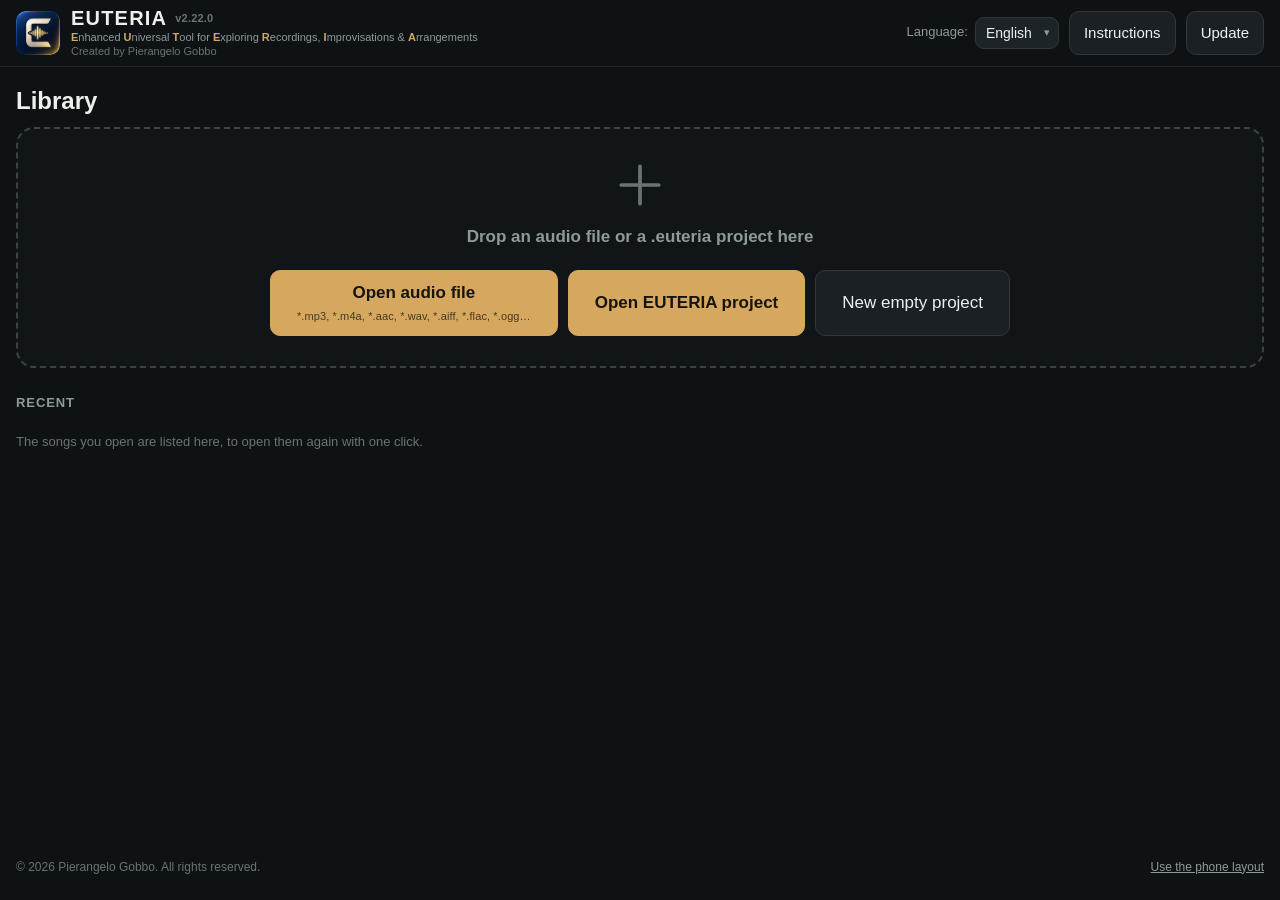
==== index.html @ aa100be9 "The lanes stay in view over the tracks; on the phone, one card, the time scale under the waveform (2" ====
<!doctype html>
<html lang="en">
<head>
<meta charset="utf-8">
<meta name="viewport" content="width=device-width, initial-scale=1, viewport-fit=cover">
<meta name="theme-color" content="#0e1214">
<meta name="description" content="EUTERIA, Enhanced Universal Tool for Exploring Recordings, Improvisations &amp; Arrangements: practise with the separated parts of a song, choose the instruments, change tempo and key, loop a passage, record yourself over it, export the parts you need as MP3.">
<meta name="author" content="Pierangelo Gobbo">
<meta name="apple-mobile-web-app-capable" content="yes">
<meta name="mobile-web-app-capable" content="yes">
<!-- No apple-mobile-web-app-status-bar-style "black-translucent": with it, iOS 26 draws a
     dark fade over the top of the Home Screen app (the page runs under the status bar);
     without it the status bar is opaque, coloured by theme-color, and the page starts below. -->
<meta name="apple-mobile-web-app-title" content="EUTERIA">
<title>EUTERIA</title>
<link rel="manifest" href="manifest.webmanifest">
<link rel="icon" type="image/png" sizes="32x32" href="app/icons/favicon-32.png">
<link rel="icon" type="image/png" sizes="192x192" href="app/icons/icon-192.png">
<link rel="apple-touch-icon" href="app/icons/apple-touch-icon.png">
<link rel="stylesheet" href="app/app.css">
<script src="version.js"></script>
<script>
  // The layout, chosen before the first paint: "phone" (library inside the
  // app, number fields) on phones and tablets, "computer" (open files from
  // any folder, sliders) elsewhere. ?layout= or the choice saved in the
  // footer overrides it.
  (function () {
    var choice = null;
    try {
      choice = new URLSearchParams(location.search).get("layout") || localStorage.getItem("euteria.layout");
    } catch (e) {}
    var ua = navigator.userAgent;
    var handheld = (navigator.userAgentData && navigator.userAgentData.mobile) || /iPhone|iPad|iPod|Android|Mobile/.test(ua) ||
      (/Macintosh/.test(ua) && navigator.maxTouchPoints > 1);
    document.documentElement.dataset.layout = choice === "phone" || choice === "computer" ? choice : handheld ? "phone" : "computer";
  })();
</script>
<script type="module" src="app/app.js"></script>
<!-- Visit counter (GoatCounter): page loads only, no cookies, no personal data. -->
<script data-goatcounter="https://euteria.goatcounter.com/count" async src="https://gc.zgo.at/count.js"></script>
</head>
<body data-view="start">
<header class="appbar">
  <div class="appbar-inner">
    <div class="brand">
      <img class="logo" src="app/icons/logo-96.png" alt="" width="44" height="44">
      <div class="brand-text">
        <div class="name" translate="no">EUTERIA <span id="app-version" class="version"></span></div>
        <p class="acronym" title="EUTERIA" translate="no"><span><b>E</b>nhanced <b>U</b>niversal <b>T</b>ool for <b>E</b>xploring</span> <span><b>R</b>ecordings, <b>I</b>mprovisations &amp; <b>A</b>rrangements</span></p>
        <p class="author">Created by Pierangelo Gobbo</p>
      </div>
    </div>
    <!-- The language, at the left of Update (the library) or of Library (a song, Save under it).
         On the phone a small "EN ▾": the menu itself, invisible, lies over it.
         Instructions: between the language and Update (the library), under the language (a
         song); on the phone a small "?" under the language, on both screens. -->
    <div class="appbar-actions">
      <label class="lang">
        <span class="lang-label computer-only">Language:</span>
        <span class="lang-pick">
          <select id="lang-select" aria-label="Language"></select>
          <span id="lang-short" class="lang-short phone-only" aria-hidden="true" translate="no"></span>
        </span>
      </label>
      <button id="help" class="help-btn" type="button" aria-label="Instructions" aria-haspopup="dialog"><span class="computer-only">Instructions</span><span class="phone-only" aria-hidden="true" translate="no">?</span></button>
      <div id="song-nav" class="song-nav" hidden>
        <button id="back" class="library-btn" type="button">Library</button>
        <button id="save-top" class="primary save-top" type="button">Save</button>
      </div>
      <button id="update" class="update-btn" type="button">Update</button>
    </div>
  </div>
  <!-- The messages: a band that opens under this bar (on a computer with a song open, under the
       transport; app.js moves it there) over the page, while there is something to say. -->
  <div id="notice-band" class="notice-band">
    <div class="notice-inner">
      <div class="notice-body">
        <div class="notice-row">
          <p id="notice" class="notice" role="status" aria-live="polite" hidden></p>
          <button id="notice-action" type="button" class="small notice-action" hidden></button>
          <button id="notice-close" type="button" class="small ghost notice-close" aria-label="Close this message" hidden>✕</button>
        </div>
        <div id="notice-bar" class="notice-bar" hidden><span id="notice-fill" class="notice-fill"></span></div>
      </div>
    </div>
  </div>
</header>

<main>
  <p id="unsupported" class="notice error" hidden>This browser cannot run EUTERIA: it needs a recent version of Safari, Chrome, Edge or Firefox.</p>

  <!-- The song open, from the library -->
  <div id="now" class="now" hidden>
    <button id="now-play" class="now-play" type="button" aria-label="Play">▶</button>
    <button id="now-open" class="now-open" type="button">
      <span id="now-title" class="title"></span>
      <span id="now-time" class="meta"></span>
    </button>
    <span class="chev" aria-hidden="true">›</span>
  </div>

  <!-- Phone layout: the library -->
  <section id="library-view" class="view" hidden>
    <h1 class="home-title">Library</h1>
    <div class="open-buttons">
      <label id="add-label" class="button primary" for="add-input">Open audio file</label>
      <label id="add-project-label" class="button primary" for="add-project-input">Open EUTERIA project</label>
      <button id="new-project-phone" class="new-project" type="button">New empty project</button>
      <input id="add-input" type="file" hidden accept="audio/*,.mp3,.m4a,.aac,.wav,.aif,.aiff,.flac,.caf">
      <input id="add-project-input" type="file" hidden>
    </div>
    <ul id="lib-list" class="lib-list"></ul>
    <div id="lib-empty" class="empty" hidden>
      <p>No songs yet.</p>
      <p data-i18n-html><b>Open EUTERIA project</b> adds a <b>.euteria</b> project, from the Files app, a download or a chat. <b>Open audio file</b> adds an audio file (MP3, M4A, WAV…), for tempo, key, loop, bars and chords. <b>New empty project</b> makes a project with no audio, to record into.</p>
    </div>
    <div id="lib-foot" class="lib-foot" hidden>
      <span id="lib-usage"></span>
      <button id="lib-clear" class="ghost danger" type="button">Delete all</button>
    </div>
    <p id="lib-hint" class="hint" hidden></p>
    <p id="lib-unsupported" class="hint" hidden>This browser cannot keep songs inside the app: each song is opened from its file and stays open until the next one.</p>
  </section>

  <!-- Computer layout: the library, the songs opened before. A file dropped anywhere on the
       window opens; the box says so (2.14), with the three ways to open one in it. -->
  <section id="welcome-view" class="view" hidden>
    <h1 class="home-title">Library</h1>
    <div id="drop-zone" class="drop-zone">
      <span class="drop-plus" aria-hidden="true"></span>
      <p class="drop-text">Drop an audio file or a .euteria project here</p>
      <div class="open-buttons">
        <button id="open-audio" class="primary big" type="button"><span>Open audio file</span><span class="btn-sub" translate="no">*.mp3, *.m4a, *.aac, *.wav, *.aiff, *.flac, *.ogg…</span></button>
        <button id="open-project" class="primary big" type="button">Open EUTERIA project</button>
        <button id="new-project" class="big new-project" type="button">New empty project</button>
      </div>
    </div>
    <h2 class="recent-title">Recent</h2>
    <ul id="recent-list" class="recent-list"></ul>
    <p id="recent-empty" class="hint" hidden>The songs you open are listed here, to open them again with one click.</p>
  </section>
  <input id="open-input" type="file" hidden>

  <!-- The player -->
  <section id="player-view" class="view" hidden>
    <!-- The transport stays in view. At its top (2.12) the tabs of the song's tools, as the
         ribbon of a word processor: a click opens the panel of a tab under the transport, a click
         again closes it, one at a time (on the phone, icons under the transport, the panel coming
         up from the bottom); at the right, Keys (a computer). Then the song's name (a click turns
         it into a field to rename the project), its tracks and length, and at the right Undo and
         Redo (app/history.js). -->
    <div id="transport" class="transport">
      <nav id="ribbon-tabs" class="ribbon-tabs" aria-label="Song tools">
        <button id="tab-analysis" type="button" class="rtab" data-tab="analysis" aria-controls="analysis-card" aria-expanded="false"><span class="rtab-name">Song analysis</span><span class="rtab-short" aria-hidden="true">Analysis</span><span class="rtab-badge" aria-hidden="true" hidden></span></button>
        <button id="tab-tempo" type="button" class="rtab" data-tab="tempo" aria-controls="tempo-card" aria-expanded="false"><span class="rtab-name">Tempo and key</span><span class="rtab-short" aria-hidden="true">Tempo</span><span class="rtab-badge" aria-hidden="true" hidden></span></button>
        <button id="tab-metro" type="button" class="rtab" data-tab="metro" aria-controls="metro-card" aria-expanded="false"><span class="rtab-name">Metronome</span><span class="rtab-short" aria-hidden="true">Metronome</span><span class="rtab-badge" aria-hidden="true" hidden></span></button>
        <button id="tab-bars" type="button" class="rtab computer-only" data-tab="bars" aria-controls="bars-card" aria-expanded="false"><span class="rtab-name">Bars and chords</span><span class="rtab-short" aria-hidden="true">Bars</span><span class="rtab-badge" aria-hidden="true" hidden></span></button>
        <button id="tab-tracks" type="button" class="rtab computer-only" data-tab="tracks" aria-controls="clips-card" aria-expanded="false"><span class="rtab-name">Tracks</span><span class="rtab-short" aria-hidden="true">Tracks</span><span class="rtab-badge" aria-hidden="true" hidden></span></button>
        <button id="tab-record" type="button" class="rtab" data-tab="record" aria-controls="input-card" aria-expanded="false"><span class="rtab-name">Recording</span><span class="rtab-short" aria-hidden="true">Record</span><span class="rtab-badge" aria-hidden="true" hidden></span></button>
        <button id="tab-export" type="button" class="rtab" data-tab="export" aria-controls="project-card" aria-expanded="false"><span class="rtab-name">File export and sharing</span><span class="rtab-short" aria-hidden="true">Export</span><span class="rtab-badge" aria-hidden="true" hidden></span></button>
        <button id="tab-help" type="button" class="rtab computer-only" data-tab="help" aria-controls="guide-card" aria-expanded="false"><span class="rtab-name">Help</span><span class="rtab-short" aria-hidden="true">Help</span><span class="rtab-badge" aria-hidden="true" hidden></span></button>
        <button id="keys-btn" type="button" class="keys-btn computer-only" aria-expanded="false" aria-controls="keys-pop">Shortcuts</button>
      </nav>
      <div class="song-head">
        <h1 id="song-title-h"><button id="song-title" type="button" class="title-btn" title="Click to rename the project" disabled></button></h1>
        <input id="song-title-input" class="title-input" type="text" maxlength="120" aria-label="Name of the project" autocomplete="off" autocorrect="off" spellcheck="false" enterkeyhint="done" hidden>
        <p id="song-meta" class="meta"></p>
        <div class="steps" role="group" aria-label="Undo and redo">
          <button id="undo" type="button" class="small step-btn" disabled></button>
          <button id="redo" type="button" class="small step-btn" disabled></button>
        </div>
      </div>
      <div class="transport-inner">
        <span id="time-now" class="times-now">0:00.0</span>
        <input id="seek" type="range" min="0" max="1000" value="0" aria-label="Position">
        <span id="time-total" class="times-total">0:00</span>
        <div class="transport-row">
          <button id="play" type="button" class="round play" aria-label="Play">▶</button>
          <button id="stop" type="button" class="round" aria-label="Stop: back to the start">■</button>
          <button id="back5" type="button" class="round" aria-label="Back 5 seconds">−5s</button>
          <button id="fwd5" type="button" class="round" aria-label="Forward 5 seconds">+5s</button>
          <button id="loop-quick" type="button" class="round loop-quick" aria-pressed="false" aria-label="Loop on or off">Loop</button>
          <button id="metro-quick" type="button" class="round metro-quick" aria-pressed="false" aria-label="Metronome on or off" title="Metronome on or off (M)"><svg class="metro-icon" viewBox="0 0 24 24" aria-hidden="true" fill="none" stroke="currentColor" stroke-width="1.8" stroke-linecap="round" stroke-linejoin="round"><path d="M9.6 3h4.8l3.4 18H6.2z"/><path d="M7.4 15.2h9.2"/><path d="M12 15.2l4.6-8.6"/><circle cx="15.1" cy="9.4" r="1.3" fill="currentColor"/></svg></button>
          <button id="record" type="button" class="round rec" aria-pressed="false" aria-label="Record a take" title="Record a take over the song (R)" hidden><span class="rec-dot" aria-hidden="true"></span></button>
        </div>
      </div>
      <!-- Shortcuts (a computer): the keys and what the mouse does in the timeline, in a small
           window under the button (app.js writes the lists). How to edit the chords and the clips
           is in their tabs. -->
      <div id="keys-pop" class="keys-pop computer-only" role="dialog" aria-label="Shortcuts" hidden>
        <div class="keys-cols">
          <section><h3 class="keys-head">Keyboard</h3><dl id="keys-keyboard" class="keys-list"></dl></section>
          <section><h3 class="keys-head">Mouse</h3><dl id="keys-mouse" class="keys-list"></dl></section>
        </div>
      </div>
      <!-- The panels of the tabs, each in groups with their name over them (the ribbon). On the
           phone app.js moves them into the player, where the one open comes up from the bottom.
           A help text (.rtip) is the tooltip of its group on a computer. -->
      <div id="ribbon" class="ribbon">
        <!-- Song analysis (2.14: three parts): the instruments separated (a computer); the tempo
             found and the grid of the bars it makes (its tempo, meter and first beat); the chords
             found. A part with nothing to show (a phone, a song being separated) is hidden. -->
        <section id="analysis-card" class="rpanel analysis-card" data-tab="analysis" aria-labelledby="tab-analysis">
          <div class="rpanel-head"><h2>Song analysis</h2><button type="button" class="ghost rpanel-close" aria-label="Close">✕</button></div>
          <div class="rgroups">
            <div class="rgroup find-group sep-group">
              <h3 class="rgroup-title">Stem separation</h3>
              <div class="analysis-find">
                <button id="separate" type="button" class="small find-btn rbig" hidden>Separate instruments</button>
              </div>
            </div>
            <!-- The tempo found, and the grid: tempo, meter and first beat -->
            <div class="rgroup grid-group">
              <h3 class="rgroup-title">Tempo and grid</h3>
              <div class="tempo-grid">
              <button id="find-bpm" type="button" class="small find-btn rbig" title="Find the tempo of the song and make the grid of its bars" hidden>Detect tempo</button>
              <div id="grid-edit" class="edit-panel grid-edit" hidden>
                <div class="edit-row grid-row">
                  <div class="edit-item bpm-item">
                    <div id="bpm-box"></div>
                    <div class="bpm-scale" role="group" aria-label="Double or halve the tempo of the grid">
                      <button id="bpm-double" type="button" class="small" title="Double the tempo of the grid: bars half as long"><span translate="no">×2</span></button>
                      <button id="bpm-half" type="button" class="small" title="Halve the tempo of the grid: bars twice as long"><span translate="no">÷2</span></button>
                    </div>
                  </div>
                  <div id="meter-box" class="edit-item"></div>
                </div>
                <div class="edit-row grid-row">
                  <div class="edit-item anchor-item">
                    <button id="set-anchor" type="button" class="small" title="A bar starts at the playhead: the first beat of the grid">Set first beat</button>
                    <div id="anchor-box"></div>
                  </div>
                  <p id="tempo-bpm" class="tempo-bpm" hidden></p>
                </div>
              </div>
              </div>
            </div>
            <div class="rgroup find-group chords-find-group">
              <h3 class="rgroup-title">Chords</h3>
              <div class="analysis-find">
                <button id="find-chords" type="button" class="small find-btn rbig" title="Find the chords of the song and write them in the bars" hidden>Detect chords</button>
              </div>
            </div>
          </div>
          <div class="rpanel-foot">
            <!-- Separating the instruments (computer) -->
            <div id="sep-panel" class="sep-panel computer-only" hidden>
              <div id="sep-bar" class="sep-bar"><div id="sep-fill" class="sep-fill"></div></div>
              <p id="sep-text" class="sep-text" role="status" aria-live="polite"></p>
              <button id="sep-stop" type="button" class="small ghost danger">Stop</button>
              <button id="sep-close" type="button" class="small ghost" aria-label="Close this message" hidden>✕</button>
            </div>
            <p id="edit-status" class="edit-status" role="status" aria-live="polite"></p>
          </div>
        </section>

        <!-- Bars and chords (2.14, a computer): the bars and chords shown or hidden, the chords of
             the bars selected beat by beat, the bar, copy and paste, Clear chords (app.js moves them
             here from over the timeline, where the phone keeps them), and how to edit them. -->
        <section id="bars-card" class="rpanel bars-card" data-tab="bars" aria-labelledby="tab-bars">
          <div class="rpanel-head"><h2>Bars and chords</h2><button type="button" class="ghost rpanel-close" aria-label="Close">✕</button></div>
          <div class="rgroups">
            <div id="bars-view-group" class="rgroup">
              <h3 class="rgroup-title">View</h3>
              <button id="bars-eye" type="button" class="rbig" aria-pressed="true">Show</button>
            </div>
            <div class="rgroup bars-chords-group">
              <h3 class="rgroup-title">Chords of the bar</h3>
              <div id="bars-chords-slot" class="rgroup-row"></div>
              <p class="hint rtip">The boxes are the beats of the bar. Chords typed one after the other in a box spread over the rest of the bar: two in the first box go on beats 1 and 3. An empty box removes its chord.</p>
            </div>
            <div class="rgroup">
              <h3 class="rgroup-title">Bar</h3>
              <div id="bars-bar-slot" class="rgroup-row"></div>
              <p class="hint rtip">The bar selected: ‹ › go to the bar before or after. A number typed here renumbers the bars from the one selected.</p>
            </div>
            <div class="rgroup">
              <h3 class="rgroup-title">Edit</h3>
              <div class="rgroup-row">
                <div id="bars-copy-slot" class="bars-copy"></div>
                <div id="bars-clear-slot"></div>
              </div>
            </div>
            <!-- The note of the bars selected (2.21), where How to was (its lines are in Shortcuts). -->
            <div class="rgroup note-group">
              <h3 class="rgroup-title">Note</h3>
              <div id="bars-note-slot" class="rgroup-row"></div>
              <p class="hint rtip">The note of the bars selected in the Notes lane, the top one: click a bar or a note there, or drag along bars, and write. After a section is selected, a click on its bars there writes the note of the section, a click again the note of one bar. Return keeps it, an empty note is taken away. The mouse resting on the notes, the chords or the sections shows them whole.</p>
            </div>
          </div>
        </section>

        <!-- Tracks (2.14, a computer): the clips of the tracks, cut at the playhead, copied, pasted
             and deleted, with their keys, and how to select, move, shorten and fade them. -->
        <section id="clips-card" class="rpanel clips-card" data-tab="tracks" aria-labelledby="tab-tracks">
          <div class="rpanel-head"><h2>Tracks</h2><button type="button" class="ghost rpanel-close" aria-label="Close">✕</button></div>
          <div class="rgroups">
            <div class="rgroup">
              <h3 class="rgroup-title">Clips</h3>
              <div id="clip-tools" class="clip-tools" role="group" aria-label="Clips">
                <button id="clip-cut" type="button" class="rbig" title="Cut the clips selected at the playhead (C)" disabled><span>Cut</span><span class="rkey" translate="no">C</span></button>
                <button id="clip-copy" type="button" class="rbig" disabled><span>Copy</span><span id="clip-copy-key" class="rkey" translate="no">Ctrl+C</span></button>
                <button id="clip-paste" type="button" class="rbig" disabled><span>Paste</span><span id="clip-paste-key" class="rkey" translate="no">Ctrl+V</span></button>
                <button id="clip-delete" type="button" class="rbig" title="Delete the clips selected (X)" disabled><span>Delete</span><span class="rkey" translate="no">X</span></button>
              </div>
            </div>
            <div class="rgroup howto-group">
              <h3 class="rgroup-title">How to</h3>
              <ul class="howto howto-wide">
                <li data-i18n-html><b>Select</b>: click the strip at the top of a track (Esc: none).</li>
                <li data-i18n-html><b>Move</b>: drag a clip, by the eighth note (Alt: freely).</li>
                <li data-i18n-html><b>More clips</b>: shift-click (Ctrl+A, ⌘A: all); every change acts on all of them.</li>
                <li data-i18n-html><b>Edges and fades</b>: drag its edges, or the knobs at its corners.</li>
                <li data-i18n-html><b>Over another</b>: both play; a click again takes the one under.</li>
                <li data-i18n-html><b>Paste</b>: at the playhead, as takes, in this song or another.</li>
              </ul>
            </div>
          </div>
        </section>

        <!-- Help (2.14, a computer): the instructions. -->
        <section id="guide-card" class="rpanel guide-card" data-tab="help" aria-labelledby="tab-help">
          <div class="rpanel-head"><h2>Help</h2><button type="button" class="ghost rpanel-close" aria-label="Close">✕</button></div>
          <div class="rgroups">
            <div class="rgroup">
              <h3 class="rgroup-title">Guide</h3>
              <button id="guide-open" type="button" class="rbig" aria-haspopup="dialog">Instructions</button>
            </div>
          </div>
        </section>

        <section id="tempo-card" class="rpanel tempo-card" data-tab="tempo" aria-labelledby="tab-tempo">
          <div class="rpanel-head"><h2>Tempo and key</h2><button type="button" class="ghost rpanel-close" aria-label="Close">✕</button></div>
          <div class="rgroups">
            <div class="rgroup tempo-group">
              <h3 class="rgroup-title">Tempo</h3>
              <div id="tempo-box" class="control-box"></div>
            </div>
            <div class="rgroup key-group">
              <h3 class="rgroup-title">Key</h3>
              <div class="rgroup-row">
                <div id="key-box" class="control-box"></div>
                <p id="key-hint" class="hint rnote">The key moves every instrument except the drums.</p>
              </div>
            </div>
            <!-- The fine tuning (2.18): the song's own tuning measured against A at 440 Hz and
                 shown as a tuner shows it (its needle where the song sounds now), moved a cent at a
                 time either way (app/controls.js tunerField()); Tune puts the needle in the middle,
                 0 leaves the song as it was recorded. -->
            <div class="rgroup tuning-group">
              <h3 class="rgroup-title">Tuning</h3>
              <div id="tuning-box" class="control-box"></div>
              <div class="tuning-row">
                <button id="tune-song" type="button" class="small" title="Move the song to A at 440 Hz: the needle goes to the middle">Tune</button>
                <button id="tune-zero" type="button" class="small" title="No correction: the song as it was recorded"><span translate="no">0</span></button>
                <p id="tuning-reading" class="rnote tuning-reading" aria-live="polite"></p>
              </div>
              <p class="hint rtip">A song may have been recorded a little above or below A at 440 Hz. EUTERIA measures how far, and the needle shows how the song sounds now against 440 Hz: ◀ and ▶ move it a cent at a time (held, faster), Tune puts it in the middle, 0 takes the correction away. The correction moves every instrument except the drums, as the key does, and goes into the MP3 exported.</p>
            </div>
          </div>
        </section>

        <!-- The metronome, on the beats of the grid or at a tempo of its own (src/metronome.js): on
             and off, its tempo, its volume, each beat of the bar a beat, an accent or silent; the bars
             of count-in before playback; bars with the clicks, then silent bars (the metronome, the
             tracks or both), or silent bars at random; the speed training. -->
        <section id="metro-card" class="rpanel metro-card" data-tab="metro" aria-labelledby="tab-metro">
          <div class="rpanel-head"><h2>Metronome</h2><button type="button" class="ghost rpanel-close" aria-label="Close">✕</button></div>
          <div id="metro" class="metro rgroups">
            <div class="rgroup click-group">
              <h3 class="rgroup-title">Click</h3>
              <div class="metro-row">
                <button id="metro-on" type="button" class="metro-on" aria-pressed="false" aria-label="Metronome" title="Turns the metronome on or off"><span class="dot" aria-hidden="true"></span><span id="metro-state">Off</span></button>
                <div class="metro-item">
                  <div id="metro-bpm-box" class="metro-bpm-box"></div>
                  <button id="metro-follow" type="button" class="small ghost metro-follow" hidden>Follow the song</button>
                </div>
              </div>
              <div class="metro-row">
                <div class="metro-item">
                  <span class="mini-label phone-only">Beats</span>
                  <div id="metro-beats" class="metro-beats" role="group" aria-label="The beats of the bar: a click goes from beat to accent to silent"></div>
                </div>
                <div class="metro-item metro-volume" title="Volume">
                  <span class="mini-label phone-only">Volume</span>
                  <div id="metro-volume-box" class="metro-volume-box"></div>
                </div>
              </div>
            </div>
            <div class="rgroup count-group">
              <h3 class="rgroup-title">Count-in</h3>
              <div class="metro-row">
                <div class="num metro-count"><div class="value"><select id="metro-count" aria-label="Count-in"></select></div></div>
              </div>
              <div class="metro-row">
                <label class="mini-label" for="metro-mode">Plays</label>
                <div class="num metro-mode"><div class="value"><select id="metro-mode"></select></div></div>
              </div>
            </div>
            <!-- Silent bars, a mode of the metronome as Speed training is: off with every song; on,
                 the bars with the clicks and the silent ones alternate as set here (or come at
                 random), silencing the metronome, the tracks or both. -->
            <div class="rgroup metro-mute-sub">
              <h3 class="rgroup-title">Silent bars</h3>
              <div class="metro-row metro-cycle">
                <button id="metro-mute-on" type="button" class="metro-on" aria-pressed="false" aria-label="Silent bars on or off" title="Silent bars: the metronome clicks for some bars, then is silent for some, to check that you keep the time"><span class="dot" aria-hidden="true"></span><span id="metro-mute-state">Off</span></button>
                <button id="metro-random" type="button" class="small toggle-pill" aria-pressed="false" title="Muted bars at random, as many on the whole">Random 💀</button>
                <div class="num metro-silence" title="What to mute"><div class="value"><select id="metro-silence" aria-label="What to mute"></select></div></div>
              </div>
              <div class="metro-row metro-cycle">
                <span class="metro-group"><span class="mini-label"><span class="phone-only">Clicks for</span><span class="computer-only">Clicks</span></span><span class="metro-pair"><span id="metro-play-box"></span><span id="metro-play-unit" class="mini-label phone-only">bars,</span></span></span>
                <span class="metro-group"><span class="mini-label"><span class="phone-only">then mute for</span><span class="computer-only">then mute</span></span><span class="metro-pair"><span id="metro-mute-box"></span><span id="metro-mute-unit" class="mini-label">bars</span></span></span>
              </div>
            </div>
            <!-- Speed training: with the loop on, the speed goes up by a step every few passes of
                 the loop, up to a target. -->
            <div class="rgroup trainer-group">
              <h3 class="rgroup-title">Speed training</h3>
              <div id="trainer" class="trainer">
                <div class="metro-row">
                  <button id="trainer-on" type="button" class="metro-on" aria-pressed="false" aria-label="Speed training" title="Turns the speed training on or off"><span class="dot" aria-hidden="true"></span><span id="trainer-state">Off</span></button>
                  <span class="trainer-item"><span class="mini-label two-lines">Passes per step</span><span id="trainer-every-box"></span></span>
                </div>
                <div class="metro-row">
                  <span class="trainer-item"><span class="mini-label">From</span><span id="trainer-from-box"></span></span>
                  <span class="trainer-item"><span class="mini-label">Up to</span><span id="trainer-target-box"></span></span>
                  <span class="trainer-item"><span class="mini-label">Step</span><span id="trainer-step-box"></span></span>
                </div>
              </div>
              <p class="hint rtip">Switching it on sets the speed to the one it starts from (for example 70%). With the loop on, the speed then goes up by the step at every pass of the loop, or every few passes, up to the speed to reach.</p>
            </div>
          </div>
          <div class="rpanel-foot">
            <p id="metro-mode-hint" class="hint" hidden></p>
            <p id="metro-hint" class="hint" hidden></p>
            <p id="metro-random-hint" class="hint" hidden></p>
            <p id="trainer-hint" class="hint warn" hidden></p>
          </div>
        </section>

        <!-- What Record records from: ↻, the menu of the inputs, the level. -->
        <section id="input-card" class="rpanel input-card" data-tab="record" aria-labelledby="tab-record" hidden>
          <div class="rpanel-head"><h2 id="input-label">Recording input</h2><button type="button" class="ghost rpanel-close" aria-label="Close">✕</button></div>
          <div class="rgroups">
            <div class="rgroup input-group">
              <h3 class="rgroup-title">Input</h3>
              <div class="input-row">
                <button id="input-refresh" type="button" class="small input-refresh" aria-label="Look for the inputs again">↻</button>
                <span class="select-wrap"><select id="input-select" aria-labelledby="input-label"></select></span>
              </div>
            </div>
            <div class="rgroup level-group">
              <h3 class="rgroup-title">Level of the input (dB)</h3>
              <span id="input-meter" class="input-meter" aria-hidden="true"
                title="Level of the input, in dB (0 dB: the loudest a take can be). Green, then yellow; red is too loud, the take may distort. It lights up for a few seconds after an input is chosen, and while recording.">
                <span class="meter-bar"><span id="input-unlit" class="meter-unlit"></span><span id="input-peak" class="meter-peak"></span></span>
                <span id="input-scale" class="meter-scale"></span><span class="meter-unit">dB</span>
              </span>
            </div>
          </div>
        </section>

        <section id="project-card" class="rpanel project-card" data-tab="export" aria-labelledby="tab-export">
          <div class="rpanel-head"><h2>File export and sharing</h2><button type="button" class="ghost rpanel-close" aria-label="Close">✕</button></div>
          <div class="rgroups">
            <div class="rgroup project-group">
              <h3 class="rgroup-title">Project</h3>
              <div class="row">
                <button id="share-song" type="button" class="primary rbig">Share project…</button>
                <button id="save-as" type="button" class="rbig">Save as new project…</button>
              </div>
              <p id="project-hint" class="hint rtip">Saves the song and sends its file (.euteria), with its bars, chords and practice settings, by email, WhatsApp and so on.</p>
              <p id="project-status" class="status" role="status" aria-live="polite"></p>
            </div>
            <!-- The bars and chords as a chord chart for MuseScore (MusicXML, src/musicxml.js). -->
            <div class="rgroup chart-group">
              <h3 class="rgroup-title">Chord chart</h3>
              <p class="hint top rtip">The bars and chords as a chord chart (MusicXML) to open, edit and print in MuseScore: a slash for each beat, each chord on its beat, the sections, a new line after the bars per line set here and at each section, in the key the song is in now; at the top, the title and the other details typed here, saved with the song.</p>
              <div class="row chart-row">
                <button id="export-chart" type="button" class="rbig">Export for MuseScore</button>
                <span class="chart-lines"><span class="mini-label">Bars per line</span><span id="chart-lines-box"></span></span>
                <!-- The details of the chart (2.16): the left column as the left of a score's first
                     page (title, subtitle, lyricist), the right one as its right (composer,
                     arranger), and the copyright at its foot. -->
                <div id="chart-credits" class="chart-credits">
                  <label class="credit"><span class="mini-label">Title</span><input id="credit-title" type="text" maxlength="120" autocomplete="off" spellcheck="false" enterkeyhint="done" title="The title of the chart: the song's name until another is typed"></label>
                  <label class="credit"><span class="mini-label">Subtitle</span><input id="credit-subtitle" type="text" maxlength="120" autocomplete="off" spellcheck="false" enterkeyhint="done"></label>
                  <label class="credit"><span class="mini-label">Lyricist</span><input id="credit-lyricist" type="text" maxlength="120" autocomplete="off" spellcheck="false" enterkeyhint="done"></label>
                  <label class="credit"><span class="mini-label">Composer</span><input id="credit-composer" type="text" maxlength="120" autocomplete="off" spellcheck="false" enterkeyhint="done"></label>
                  <label class="credit"><span class="mini-label">Arranger</span><input id="credit-arranger" type="text" maxlength="120" autocomplete="off" spellcheck="false" enterkeyhint="done"></label>
                  <label class="credit"><span class="mini-label">Copyright</span><input id="credit-copyright" type="text" maxlength="120" autocomplete="off" spellcheck="false" enterkeyhint="done"></label>
                </div>
              </div>
              <p id="chart-status" class="status rtip" role="status" aria-live="polite"></p>
            </div>
            <div class="rgroup mp3-group">
              <h3 class="rgroup-title">Export MP3</h3>
              <p id="export-hint" class="hint top rtip">The stems and the takes that are on, as they sound now (volumes, tempo, key); with no stem on, the Original Track. The MP3 files of this song stay here until EUTERIA closes: they are not saved in the project.</p>
              <div class="row mp3-row">
                <button id="export" type="button" class="rbig">Export MP3</button>
                <!-- The MP3 files exported: listed here (phone), or in a small window under their
                     button (a computer). -->
                <div class="exports-wrap">
                  <button id="exports-toggle" type="button" class="exports-toggle computer-only" aria-expanded="false" aria-controls="exports-pop" hidden></button>
                  <div id="exports-pop" class="exports-pop">
                    <div id="exports-head" class="exports-head" hidden>
                      <span id="exports-count"></span>
                      <button id="exports-clear" type="button" class="ghost danger small">Delete all</button>
                    </div>
                    <div id="exports" class="exports"></div>
                    <div id="export-actions" class="row" hidden>
                      <button id="download" type="button" class="primary">Download</button>
                      <button id="share" type="button" class="primary" hidden>Share…</button>
                    </div>
                  </div>
                </div>
              </div>
            </div>
          </div>
          <div class="rpanel-foot">
            <p id="export-status" class="status"></p>
          </div>
        </section>
      </div>
    </div>

    <section class="card timeline-card">
      <!-- Over the tracks, in one row (more on the phone): the bars and chords shown or hidden
           (the eye beside Bars and chords), the chords of the bars selected in the chord lane, beat by
           beat, the bar (‹ ›, its number), copy and paste, Clear chords; then the zoom. -->
      <div class="tl-toolbar">
        <div id="chord-edit" class="chord-edit" hidden>
          <div id="grid-view" class="grid-view" hidden>
            <span class="grid-view-label">Bars and chords</span>
            <button id="grid-eye" type="button" class="small eye" aria-pressed="true" aria-label="Show the grid"></button>
          </div>
          <button id="chord-notation-phone" type="button" class="small notation-btn phone-only" title="Chords in the Italian names or in letters"></button>
          <!-- The chords of the bars selected, beat by beat: a field for each beat a chord may start on
               (four in 4/4, three in 3/4, two in 6/8); app/editor.js names them and hides those the meter has not. -->
          <div id="chord-slots" class="chord-slots off" role="group" aria-label="Chords of the selected bars, beat by beat">
            <input id="chord-slot-0" class="chord-slot" type="text" maxlength="40" autocomplete="off" autocorrect="off" autocapitalize="words" spellcheck="false" enterkeyhint="next" disabled>
            <input id="chord-slot-1" class="chord-slot" type="text" maxlength="40" autocomplete="off" autocorrect="off" autocapitalize="words" spellcheck="false" enterkeyhint="next" disabled>
            <input id="chord-slot-2" class="chord-slot" type="text" maxlength="40" autocomplete="off" autocorrect="off" autocapitalize="words" spellcheck="false" enterkeyhint="next" disabled>
            <input id="chord-slot-3" class="chord-slot" type="text" maxlength="40" autocomplete="off" autocorrect="off" autocapitalize="words" spellcheck="false" enterkeyhint="next" disabled>
          </div>
          <!-- The note of the bars selected (2.21): a computer moves it into the tab Bars and chords. -->
          <div id="note-box" class="note-box">
            <label class="mini-label note-label" for="note-text">Note</label>
            <textarea id="note-text" class="note-text" rows="2" maxlength="2000" autocomplete="off" autocapitalize="sentences" spellcheck="true" enterkeyhint="done" aria-label="Note on the bars selected" disabled></textarea>
          </div>
          <div class="bar-nav">
            <button id="bar-prev" type="button" class="small" aria-label="Previous bar" title="Previous bar">‹</button>
            <span class="mini-label">Bar</span>
            <div id="bar-box"></div>
            <button id="bar-next" type="button" class="small" aria-label="Next bar" title="Next bar">›</button>
          </div>
          <div class="clip">
            <button id="chord-copy" type="button" class="small" title="Copy the chords of the selected bars">Copy</button>
            <button id="chord-paste" type="button" class="small" title="Paste the chords copied">Paste</button>
          </div>
          <button id="clear-chords" type="button" class="small ghost danger" title="Remove all the chords: the grid stays">Clear chords</button>
        </div>
        <div class="spacer"></div>
        <div class="tool-group zoom-group">
          <span class="tool-label">Zoom</span>
          <div class="zoom" role="group" aria-label="Zoom">
            <button id="zoom-out" type="button" class="small" aria-label="Zoom out">−</button>
            <button id="zoom-level" type="button" class="small" title="Whole song" aria-label="Zoom: back to the whole song">100%</button>
            <button id="zoom-in" type="button" class="small" aria-label="Zoom in">+</button>
          </div>
        </div>
      </div>
      <!-- With the song transposed: the chords are shown in the new key -->
      <p id="chord-key" class="hint chord-key" hidden></p>
      <div id="tl-wrap" class="tl-wrap">
        <div id="tl-heads" class="tl-heads computer-only">
          <!-- Beside the overview, at the top of the column of the tracks: the zoom (2.14; app.js
               moves it here from over the timeline, where the phone keeps it). -->
          <div id="tl-zoom-slot" class="tl-zoom-slot"></div>
          <!-- Beside the lanes over the tracks: their names (the notes, the sections, the chords, the bars), then,
               beside the time scale, the buttons of the tracks. -->
          <div id="tl-side" class="tl-side">
            <span class="lane-name lane-notes"><span>Notes</span></span>
            <span class="lane-name lane-sections"><button id="deselect-bars" type="button" class="deselect-btn" title="Deselect the bars selected (Esc)" hidden>Deselect</button><span>Sections</span></span>
            <span class="lane-name lane-chords"><button id="lane-eye" type="button" class="small eye lane-eye" aria-pressed="true" aria-label="Show or hide the bars and chords"></button><button id="chord-notation" type="button" class="notation-btn" title="Chords in the Italian names or in letters"></button><span>Chords</span></span>
            <span class="lane-name lane-bars"><button id="deselect-range" type="button" class="deselect-btn range" title="Deselect the stretch chosen on the bar numbers" hidden>Deselect</button><span>Bars</span></span>
            <!-- Beside the time scale: the eye again while the bars and chords are hidden (their
                 lanes with it), to show them again (2.17); All stems and Original only. -->
            <div id="tl-side-tools" class="tl-side-tools"><button id="ruler-eye" type="button" class="small eye" aria-pressed="false" aria-label="Show or hide the bars and chords" hidden></button></div>
          </div>
          <div id="tl-rows"></div>
        </div>
        <div id="timeline" class="tl-host"></div>
      </div>
      <p id="tl-hint" class="hint tl-hint"></p>
    </section>

    <section class="card tracks-card phone-only">
      <div class="card-head">
        <h2>Tracks</h2>
        <div id="quick" class="quick">
          <button id="all-stems" type="button" class="small">All stems</button>
          <button id="original-only" type="button" class="small">Original only</button>
        </div>
      </div>
      <div id="tracks" class="tracks"></div>
      <p id="tracks-note" class="hint" hidden></p>
    </section>

  </section>
</main>

<footer class="foot">
  <span>&copy; 2026 Pierangelo Gobbo. All rights reserved.</span>
  <span class="links">
    <a id="layout-switch" href="#"></a>
  </span>
</footer>
<div id="drop" class="drop" hidden><div>Drop the song here</div></div>
<dialog id="leave-dialog" class="leave-dialog" aria-labelledby="leave-text">
  <form method="dialog">
    <p id="leave-text">Save the changes before leaving this song?</p>
    <p id="leave-hint" class="hint">The grid, the bar numbers or the chords changed since the song was last saved.</p>
    <div class="row">
      <button value="save" class="primary">Save</button>
      <button value="discard" class="danger">Don't save</button>
      <button value="cancel">Cancel</button>
    </div>
  </form>
</dialog>
<!-- The name of a new project: an empty one, made in the library, or the song saved as a
     new project (the File export and sharing card). -->
<dialog id="name-dialog" class="leave-dialog name-dialog" aria-labelledby="name-title">
  <form method="dialog">
    <p id="name-title">New empty project</p>
    <p id="name-hint" class="hint"></p>
    <input id="name-input" class="name-input" type="text" maxlength="120" aria-labelledby="name-title" autocomplete="off" autocorrect="off" spellcheck="false" enterkeyhint="done">
    <div class="row">
      <button id="name-ok" value="ok" class="primary">Create</button>
      <button value="cancel" formnovalidate>Cancel</button>
    </div>
  </form>
</dialog>
<!-- The instructions (the button at the top right), in both languages: the page shows the
     one of the language in use (app.css, by the lang of the page). -->
<dialog id="help-dialog" class="help-dialog" aria-labelledby="help-title">
  <div class="help-head">
    <h2 id="help-title">Instructions</h2>
    <button id="help-close" class="help-close" type="button" aria-label="Close"><span aria-hidden="true" translate="no">✕</span></button>
  </div>
  <div id="help-body" class="help-body" tabindex="-1" autofocus>
    <div class="help-text" lang="it" translate="no">
      <h3>Benvenuti in EUTERIA!</h3>
      <p>EUTERIA separa una canzone nei suoi strumenti (stem) e serve soprattutto per lo studio dei brani e per le trascrizioni. Puoi togliere uno strumento e suonare al suo posto sopra il brano e registrarti mentre lo fai; puoi ascoltare solo quello strumento per trascrivere un assolo o un riff sfruttando la funzione di loop e rallentamento del tempo. Il metronomo avanzato aiuta a studiare il brano passo dopo passo. Puoi indicare la struttura e gli accordi ed esportarli per MuseScore. Una volta aperti e caricati i brani, EUTERIA funziona anche senza connessione. Non ci sono server né account: i brani restano sui tuoi dispositivi.</p>
      <h3>Come è fatta EUTERIA</h3>
      <p>Dalla Libreria (schermata principale) apri un file audio (MP3, M4A, WAV…) o un progetto *.euteria; sul computer puoi anche trascinarli nel riquadro. Nuovo progetto vuoto crea un progetto senza audio in cui registrare, con metronomo e battute già pronti.</p>
      <p>In alto c’è la barra di riproduzione, con il nome del brano (un clic lo cambia) e, a destra, Annulla e Ripeti operazione.</p>
      <p>Sopra il nome del progetto ci sono le schede: ognuna apre un pannello con i suoi strumenti, vedi sotto per i dettagli.</p>
      <p>Sotto c’è la timeline: note, sezioni, accordi, numeri delle battute e una riga per ogni traccia. Sul computer, scorrendo giù lungo le tracce, le righe in alto restano visibili sotto la barra di riproduzione.</p>
      <p>I gesti del mouse e i tasti sono in Scorciatoie, in alto a destra, accanto alle schede.</p>
      <p>Come si modificano accordi, sezioni e note lo dice Scorciatoie; per le clip, Come si fa nella scheda Tracce.</p>
      <p>I messaggi compaiono in una fascia sotto la barra di riproduzione e si richiudono da soli; gli errori restano finché non premi ✕.</p>
      <p><b>Loop.</b> Ripete un tratto del brano: quando la riproduzione arriva alla fine, riparte dall’inizio. È utile per provare una sezione, o per isolare una frase, rallentarla e trascriverla con comodo. Con il loop acceso, una sezione cliccata va subito in loop; se invece selezioni una sezione e poi premi Loop, il loop va su quella sezione.</p>
      <p><b>Salvare.</b> Un punto su Salva, in alto a destra, avverte che ci sono modifiche non salvate. Battute, accordi e nomi restano nel browser anche se la pagina si chiude; take e clip, invece, si conservano solo con Salva. Il nome del progetto diventa anche il nome del file. Annulla e Ripeti vanno avanti e indietro tra le modifiche fatte da quando hai aperto il brano. Se esci senza salvare, il programma chiede che cosa fare.</p>
      <h3>Le funzioni</h3>
      <ol>
        <li><b>Analisi del brano.</b>
          <ul>
            <li><b>Separazione stem.</b> Per separare serve un computer con Chrome o Edge; Safari e Firefox non separano, ma vanno bene per tutto il resto. Su smartphone non funziona. Premi Separa strumenti. Se il brano è un file audio, il programma chiede subito dove salvare il progetto; se è già un progetto salvato, gli stem si aggiungono a quel file. Solo la prima volta scarica il modello di separazione (340-670 MB, secondo la scheda grafica). Servono da 5-10 minuti a 30-45 minuti, secondo la potenza del computer, e intanto puoi già ascoltare il brano. Alla fine il lavoro si salva in un file *.euteria (circa 60 MB), che si riapre senza separare di nuovo e si può mandare ad altri, anche via WhatsApp. Voce, batteria e basso vengono molto bene, chitarra e piano discretamente. Il risultato non è perfetto e l’audio ne risente un po’, ma l’algoritmo usato è tra i migliori oggi disponibili. Se uno stem è vuoto non viene salvato.</li>
            <li><b>Mixer.</b> Ogni traccia, che sia uno stem, l’originale o una take, ha il suo volume fino al 200% e si può accendere o spegnere. Tutti gli stem e Solo originale lo fanno in un colpo. Puoi cambiare l’ordine delle tracce e dare a ognuna un nome tuo.</li>
            <li><b>Tempo e griglia.</b> Rileva il tempo del brano e lo divide in battute. Accanto puoi correggere i BPM, il metro e il primo beat se per caso la rilevazione automatica è sfalsata. Per il primo beat, porta la barra di play sul primo battere di una battuta e premi Imposta primo beat. ×2 e ÷2 servono se il programma ha trovato la metà o il doppio del tempo. Questa funzione funziona solo sul computer.</li>
            <li><b>Accordi.</b> Rileva accordi scrive gli accordi che sente, battuta per battuta. Sono suggerimenti da controllare a orecchio, ma offrono un buon punto di partenza. Questa funzione funziona solo sul computer.</li>
          </ul>
        </li>
        <li><b>Tempo e tonalità.</b>
          <ul>
            <li><b>Tempo.</b> Va dal 50% al 200% senza cambiare la tonalità.</li>
            <li><b>Tonalità.</b> Sale o scende fino a 12 semitoni senza cambiare il tempo. Non occorre separare prima gli stem; se ci sono, la batteria resta com’è.</li>
            <li><b>Intonazione fine.</b> Serve ad accordare il brano a cent, cioè in centesimi di semitono. La lancetta indica come suona ora il brano rispetto al La a 440 Hz e diventa verde quando è intonato. La prima volta che apri il pannello Tempo e tonalità, EUTERIA misura l’intonazione del brano mentre continua a suonare e scrive il risultato accanto al pulsante, per esempio “Brano: +23 cent (La 445.9 Hz)”. La misura usa gli stem tranne la batteria o, se non ci sono, la traccia originale. Le take registrate non entrano nel calcolo. I pulsanti ◀ e ▶ spostano il brano di un cent alla volta e, se li tieni premuti, vanno più veloci. Il pulsante Intona porta la lancetta al centro, mentre 0 toglie ogni correzione. La correzione compare sulla scheda del brano, per esempio “80% · +2st · −23c”. Si annulla con un passo, si salva nel progetto e vale anche per l’MP3 esportato. Se registri una take con la correzione attiva, la take viene riportata all’intonazione originale del brano. La batteria non viene mai trasposta. Per ora il riferimento è solo il La a 440 Hz.</li>
          </ul>
        </li>
        <li><b>Metronomo.</b> Segue il tempo del brano e, dove il programma ha trovato i battiti, batte su quelli, così resta a tempo anche con le registrazioni dal vivo. Se cambi i suoi BPM cambia solo il click, e Segui il brano (che compare dopo la modifica) lo riporta al tempo del brano. Con i pulsanti numerati scegli il suono di ogni battito: normale, accentato o muto. Il conteggio precede la riproduzione o la take: con Auto, l’impostazione iniziale, dura 2 battute se il brano entra prima del battere (un levare, o una partenza a metà battuta), altrimenti 1; Suona decide se il click si sente solo nel conteggio o su tutto il brano. Per allenare il tempo interno, Battute mute alterna battute con il click e battute in silenzio, anche a caso; scegli tu se tacciono il metronomo, le tracce o tutti e due. Con il loop acceso, l’Allenamento di velocità parte dalla velocità Dal e la alza del Passo ogni tot giri (li scegli in Giri per velocità), fino a Fino al: un passaggio difficile arriva a tempo, o poco oltre, un po’ alla volta, senza dover rallentare prima tutto il brano. Accendendolo, la velocità va subito al valore Dal (70% se non lo cambi).</li>
        <li><b>Battute e accordi.</b> Gli accordi si possono scrivere manualmente battuta per battuta nelle caselle dei tempi della battuta. Il primo clic su una battuta della riga accordi mette il cursore sul primo tempo; un secondo clic sulla stessa battuta sceglie il tempo cliccato. Dopo il secondo clic, Cmd+C (Ctrl+C) copia solo quell’accordo e Cmd+V (Ctrl+V) lo incolla nel tempo dove sta il cursore; dopo il primo clic copiano e incollano la battuta intera. Su smartphone il primo tocco seleziona la battuta e il secondo apre la tastiera. Se cambi la tonalità (vedi sopra), gli accordi la seguono automaticamente. Il bottone DO RE MI… passa dai nomi italiani alle lettere americane. Nella riga più in alto della timeline segni la struttura del brano: Intro, Strofa, Ritornello e gli altri, le lettere A, B, C, D del jazz o un nome tuo. Un nome che si ripete si numera da solo (Strofa 1, Strofa 2). Con Copia e Incolla ripeti un giro di accordi su tutto il brano; se copi una sezione intera, viene copiato anche il suo nome. Nella riga Note, la più in alto, scrivi le tue note (per esempio “suonare forte con distorsione”): clicca una battuta, o trascina su più battute, e scrivi nel campo Nota; Invio la conferma. Dopo aver selezionato una sezione, un clic sulle sue battute nella riga Note scrive la nota della sezione, un altro clic la nota di una sola battuta. Le note restano in EUTERIA: non si copiano con gli accordi e non vanno nello spartito per MuseScore. Sul computer, se fermi il mouse sulle note, sugli accordi o sulle sezioni, compare il testo per intero.</li>
        <li><b>Tracce.</b> Puoi tagliarle, spostarle, accorciarle, sfumarle e copiarle, anche in un altro brano, dove arrivano come take. Due clip sovrapposte suonano insieme. L’audio originale non viene mai toccato, quindi tutto si può annullare. Puoi selezionarne più assieme con Shift, cliccando sulla barra superiore della traccia, e le operazioni si applicano a tutte le tracce selezionate.</li>
        <li><b>Registrazione.</b> Scegli l’ingresso e premi il tasto rosso: la take si aggiunge in fondo alle tracce. Con il loop acceso ogni giro diventa una take: la registrazione continua finché premi Stop e tiene gli ultimi tre giri completi. Finita la take, il volume viene regolato rispetto al brano; se registri oltre la fine, il brano si allunga. Con le cuffie Bluetooth la take può arrivare in ritardo. Se il brano ha le battute, il messaggio lo dice e Allinea la rimette a tempo; altrimenti la correggi con Sync. La correzione vale anche per le take successive dallo stesso ingresso.</li>
        <li><b>Esportazione e condivisione.</b> Condividi progetto manda il file del brano, con battute, accordi e impostazioni, dallo smartphone (email, WhatsApp, File, AirDrop). Salva come nuovo progetto lo salva con un altro nome e lascia com’era quello di prima. Esporta per MuseScore crea uno spartito con battute e accordi, nella tonalità selezionata; accanto puoi scrivere titolo, sottotitolo, compositore, arrangiatore, paroliere e copyright, che restano salvati con il brano. Esporta MP3 crea un file con le tracce accese, così come suonano: lo trovi nella lista sotto il pulsante, che si svuota quando chiudi l’app.</li>
        <li><b>Caffè.</b> Quello no, non lo fa… ;)</li>
      </ol>
      <h3>EUTERIA su smartphone</h3>
      <p>La versione per smartphone è più semplice. Non separa gli stem e non rileva tempo e accordi, perché servono molta potenza e memoria. Per il resto fa quasi tutto: mixer, tempo e tonalità, loop, metronomo, registrazione, accordi e sezioni scritti a mano. Le tracce si sentono, ma si modificano solo sul computer, e stanno nella stessa card della timeline, subito sotto. Un doppio tocco sul nome di una traccia la rinomina. I gesti: un tocco sulla forma d’onda sposta la barra di play, trascinare la scala dei secondi, sotto la forma d’onda, fa scorrere il brano, e due dita lo ingrandiscono o lo rimpiccioliscono; le maniglie del loop stanno sul bordo della scala dei secondi.</p>
      <p class="help-gap"><b>Il flusso di lavoro consigliato è questo:</b> separa gli stem sul computer, prepara battute e accordi, salva il file *.euteria e mandalo al telefono, per esempio via WhatsApp. Poi apri EUTERIA dal browser del telefono e carica il file. Conviene creare un’icona per EUTERIA sulla schermata Home del cellulare. Su iPhone tocca Condividi, scorri il menu e scegli Aggiungi alla schermata Home; su Android, in Chrome, apri il menu e scegli Aggiungi a schermata Home o Installa app. L’icona apre EUTERIA come un’app, con una libreria sua: carica i brani da lì. È anche più sicuro, perché Safari può cancellare i dati dei siti non aperti da tempo, ma non quelli delle app sulla schermata Home.</p>
      <p class="help-gap">Divertitevi, evviva la musica!</p>
      <p class="help-sign">Pierangelo Gobbo</p>
    </div>
    <div class="help-text" lang="en" translate="no">
      <h3>Welcome to EUTERIA!</h3>
      <p>EUTERIA splits a song into its instruments (stems) and is meant above all for studying songs and transcribing them. You can take out an instrument and play its part yourself over the song, recording yourself as you do it; you can listen to that instrument alone to transcribe a solo or a riff, using the loop and the slow-down of the tempo. The advanced metronome helps you study the song step by step. You can mark the structure and the chords and export them for MuseScore. Once it is open and the songs are loaded, EUTERIA also works without a connection. There are no servers and no accounts: the songs stay on your devices.</p>
      <h3>How EUTERIA is laid out</h3>
      <p>From the Library (the main screen) you open an audio file (MP3, M4A, WAV…) or a *.euteria project; on the computer you can also drag them onto the panel. New empty project creates a project without audio, ready for recording, with the metronome and the bars already in place.</p>
      <p>At the top is the playback bar, with the name of the song (one click changes it) and, on the right, Undo and Redo.</p>
      <p>Above the project name are the tabs: each opens a panel with its own tools, see below for the details.</p>
      <p>Below is the timeline: notes, sections, chords, bar numbers and one row for each track. On the computer, as you scroll down the tracks, the rows at the top stay in view under the playback bar.</p>
      <p>The mouse gestures and the keys are in Shortcuts, at the top right, beside the tabs.</p>
      <p>How to edit chords, sections and notes is in Shortcuts; for the clips, How to in the Tracks tab.</p>
      <p>Messages appear in a strip under the playback bar and close by themselves; errors stay until you press ✕.</p>
      <p><b>Loop.</b> Repeats a stretch of the song: when playback reaches the end, it starts again from the beginning. Useful to practise a section, or to isolate a phrase, slow it down and transcribe it at your ease. With the loop on, a section you click goes straight into the loop; if instead you select a section and then press Loop, the loop goes on that section.</p>
      <p><b>Saving.</b> A dot on Save, at the top right, warns you that there are unsaved changes. Bars, chords and names stay in the browser even if the page is closed; takes and clips, instead, are kept only with Save. The name of the project is also the name of the file. Undo and Redo go back and forth through the changes made since you opened the song. If you leave without saving, the app asks what to do.</p>
      <h3>The features</h3>
      <ol>
        <li><b>Analysis of the song.</b>
          <ul>
            <li><b>Stem separation.</b> Separating needs a computer with Chrome or Edge; Safari and Firefox do not separate, but they are fine for everything else. It does not work on a smartphone. Press Separate instruments. If the song is an audio file, the app first asks where to save the project; if it is already a saved project, the stems are added to that file. The first time only, it downloads the separation model (340-670 MB, depending on the graphics card). It takes from 5-10 minutes to 30-45 minutes, depending on the power of the computer, and meanwhile you can already listen to the song. At the end the work is saved in a *.euteria file (about 60 MB), which can be reopened without a new separation and sent to others, even via WhatsApp. Vocals, drums and bass come out very well, guitar and piano reasonably well. The result is not perfect and the audio suffers a little, but the algorithm it uses is among the best available today. An empty stem is not saved.</li>
            <li><b>Mixer.</b> Every track, whether a stem, the original or a take, has its own volume up to 200% and can be turned on or off. All stems and Original only do it in one go. You can change the order of the tracks and give each one a name of your own.</li>
            <li><b>Tempo and grid.</b> Detects the tempo of the song and divides it into bars. Beside it you can correct the BPM, the meter and the first beat if the automatic detection happens to be off. For the first beat, put the playhead on the first beat of a bar and press Set first beat. ×2 and ÷2 are for when the app has found half or double the tempo. This feature works only on the computer.</li>
            <li><b>Chords.</b> Detect chords writes the chords it hears, bar by bar. They are suggestions to check by ear, but they offer a good starting point. This feature works only on the computer.</li>
          </ul>
        </li>
        <li><b>Tempo and key.</b>
          <ul>
            <li><b>Tempo.</b> Goes from 50% to 200% without changing the key.</li>
            <li><b>Key.</b> Raises or lowers the song by up to 12 semitones without changing its tempo. There is no need to separate the stems first; if there are stems, the drums stay as they are.</li>
            <li><b>Fine tuning.</b> Tunes the song in cents, that is hundredths of a semitone. The needle shows how the song sounds now against A at 440 Hz and turns green when it is in tune. The first time you open the Tempo and key panel, EUTERIA measures the tuning of the song while it keeps playing and writes the result beside the button, for example “Song: +23 cents (A 445.9 Hz)”. The measurement uses the stems except the drums or, if there are none, the original track. Recorded takes are not part of it. The ◀ and ▶ buttons move the song by one cent at a time and, if you hold them down, go faster. The Tune button brings the needle to the middle, while 0 removes any correction. The correction appears on the song’s tab, for example “80% · +2st · −23c”. It can be undone in one step, it is saved in the project and it also applies to the exported MP3. If you record a take with the correction on, the take is brought back to the original tuning of the song. The drums are never transposed. For now the reference is only A at 440 Hz.</li>
          </ul>
        </li>
        <li><b>Metronome.</b> Follows the tempo of the song and, where the app has found the beats, clicks on those, so it stays in time even with live recordings. If you change its BPM only the click changes, and Follow the song (which appears after the change) brings it back to the song’s tempo. With the numbered buttons you choose the sound of each beat: normal, accented or muted. The count-in comes before playback or the take: with Auto, the default, it lasts 2 bars if the song comes in before the downbeat (a pickup, or a start in the middle of a bar), otherwise 1; Plays decides whether the click is heard only in the count-in or over the whole song. To train your inner tempo, Muted bars alternates bars with the click and bars of silence, even at random; you choose whether the metronome, the tracks or both go quiet. With the loop on, Speed training starts from the speed From and raises it by the Step every so many passes (you set them in Passes per step), up to Up to: a hard passage comes up to tempo, or a little over it, bit by bit, with no need to slow the whole song first. Switching it on takes the speed straight to the value From (70% unless you change it).</li>
        <li><b>Bars and chords.</b> Chords can be written by hand, bar by bar, in the boxes for the beats of the bar. The first click on a bar of the chord lane puts the cursor on the first beat; a second click on the same bar picks the beat you clicked. After the second click, Cmd+C (Ctrl+C) copies that chord alone and Cmd+V (Ctrl+V) pastes it on the beat where the cursor is; after the first click they copy and paste the whole bar. On a smartphone the first tap selects the bar and the second opens the keyboard. If you change the key (see above), the chords follow it automatically. The DO RE MI… button switches between Italian names and American letters. In the top row of the timeline you mark the structure of the song: Intro, Verse, Chorus and the others, the jazz letters A, B, C, D or a name of your own. A name that repeats is numbered by itself (Verse 1, Verse 2). With Copy and Paste you repeat a chord progression over the whole song; if you copy a whole section, its name is copied too. In the Notes lane, the top one, you write your own notes (for example “play loud with distortion”): click a bar, or drag along several bars, and write in the Note field; Return keeps it. After selecting a section, a click on its bars in the Notes lane writes the note of the section, a further click the note of a single bar. Notes stay in EUTERIA: they are not copied with the chords and do not go into the score for MuseScore. On the computer, resting the mouse on the notes, the chords or the sections shows their whole text.</li>
        <li><b>Tracks.</b> You can cut, move, shorten, fade and copy them, even into another song, where they arrive as takes. Two overlapping clips play together. The original audio is never touched, so everything can be undone. You can select several at once with Shift, clicking on the top bar of the track, and the operations apply to all the selected tracks.</li>
        <li><b>Recording.</b> Choose the input and press the red button: the take is added at the bottom of the tracks. With the loop on, every pass becomes a take: the recording goes on until you press Stop and keeps the last three complete passes. When the take is over, its volume is adjusted to the song; if you record past the end, the song is extended. With Bluetooth headphones the take may arrive late. If the song has bars, the message says so and Align puts it back in time; otherwise you correct it with Sync. The correction also applies to the next takes from the same input.</li>
        <li><b>Export and sharing.</b> Share project sends the file of the song, with bars, chords and settings, from the smartphone (email, WhatsApp, Files, AirDrop). Save as new project saves it under another name and leaves the previous one as it was. Export for MuseScore creates a score with bars and chords, in the selected key; beside it you can write the title, subtitle, composer, arranger, lyricist and copyright, which stay saved with the song. Export MP3 creates a file with the tracks that are on, as they sound: you find it in the list under the button, which empties when you close the app.</li>
        <li><b>Coffee.</b> No, it doesn’t make that… ;)</li>
      </ol>
      <h3>EUTERIA on a smartphone</h3>
      <p>The smartphone version is simpler. It does not separate the stems and does not detect tempo and chords, because they need a lot of power and memory. For the rest it does almost everything: mixer, tempo and key, loop, metronome, recording, chords and sections written by hand. The tracks can be heard, but they can be edited only on the computer, and they sit in the same card as the timeline, right under it. A double tap on the name of a track renames it. The gestures: a tap on the waveform moves the playhead, dragging the time scale, under the waveform, scrolls the song, and two fingers zoom in or out; the loop’s handles sit on the edge of the time scale.</p>
      <p class="help-gap"><b>The recommended workflow is this:</b> separate the stems on the computer, prepare bars and chords, save the *.euteria file and send it to your phone, for example via WhatsApp. Then open EUTERIA in the phone’s browser and load the file. It is worth putting an icon for EUTERIA on the phone’s Home Screen. On iPhone tap Share, scroll down the menu and choose Add to Home Screen; on Android, in Chrome, open the menu and choose Add to Home screen or Install app. The icon opens EUTERIA as an app, with a library of its own: load the songs from there. It is also safer, because Safari may delete the data of websites not opened for a while, but not that of Home Screen apps.</p>
      <p class="help-gap">Have fun, and long live music!</p>
      <p class="help-sign">Pierangelo Gobbo</p>
    </div>
  </div>
</dialog>
<noscript><p class="notice error">EUTERIA needs JavaScript.</p></noscript>
</body>
</html>
---- app/app.css ----
:root {
  --bg: #0e1214;
  --panel: #151a1d;
  --panel-alt: #1a2024;
  --field: #1d2428;
  --text: #edf0ec;
  --muted: #8e9a9a;
  --dim: #697471;
  --border: #30383d;
  --border-hi: #4a5650;
  --accent: #6bb7aa;
  --accent-bg: #1f2f2b;
  --gold: #d6a85f;
  --danger: #d97d7d;
  --ok: #8fcf9a;
  color-scheme: dark;
}

* { box-sizing: border-box; }
[hidden] { display: none !important; }

html, body {
  margin: 0;
  overscroll-behavior-x: none; /* the two-finger swipe along the tracks must not go back a page */
  background: var(--bg);
  color: var(--text);
  font-family: -apple-system, "SF Pro Text", "Helvetica Neue", Arial, sans-serif;
  font-size: 15px;
  line-height: 1.45;
  -webkit-text-size-adjust: 100%;
  -webkit-tap-highlight-color: transparent;
}
/* --app-h: the window's height (app.js); 100vh may count the status bar of a Home Screen app. */
body { min-height: var(--app-h, 100vh); display: flex; flex-direction: column; }
main { flex: 1; }

h1 { font-size: 24px; line-height: 1.2; margin: 0; font-weight: 750; overflow-wrap: anywhere; }
h2 { font-size: 13px; text-transform: uppercase; letter-spacing: .07em; color: var(--muted); margin: 0 0 12px; font-weight: 650; }
a { color: var(--accent); }
b { font-weight: 650; }

.appbar-inner, main, .foot {
  width: 100%;
  margin: 0 auto;
  padding-left: max(16px, env(safe-area-inset-left));
  padding-right: max(16px, env(safe-area-inset-right));
}
[data-layout=phone] .appbar-inner, [data-layout=phone] main, [data-layout=phone] .foot { max-width: 680px; }
/* 2.14: wider (1280 before), for the tabs of the ribbon and the timeline. */
[data-layout=computer] .appbar-inner, [data-layout=computer] main, [data-layout=computer] .foot { max-width: 1360px; }

/* ----- app bar ----- */
/* Opaque and without a backdrop blur: Safari (iOS 26) then extends its colour
   under the status bar, instead of drawing its dark fade over the top of the
   page. */
.appbar {
  position: sticky;
  top: 0;
  z-index: 30;
  background: var(--bg);
  border-bottom: 1px solid #1e2529;
  padding-top: env(safe-area-inset-top);
}
.appbar-inner { min-height: 56px; padding-top: 7px; padding-bottom: 7px; display: flex; align-items: center; gap: 10px; }
.brand { display: flex; align-items: center; gap: 11px; min-width: 0; flex: 0 1 auto; }
.brand .logo { width: 44px; height: 44px; border-radius: 10px; display: block; flex: none; }
.brand-text { min-width: 0; line-height: 1.25; }
.brand .name { font-size: 20px; font-weight: 800; letter-spacing: .06em; line-height: 1.1; }
.brand .version { font-size: 11px; font-weight: 650; letter-spacing: .02em; color: var(--dim); margin-left: 2px; vertical-align: 3px; touch-action: manipulation; -webkit-user-select: none; user-select: none; }
.brand p { margin: 0; font-size: 11px; color: var(--muted); }
.brand .acronym { margin-top: 2px; }
.brand .acronym b { color: var(--gold); font-weight: 750; }
.brand .author { color: var(--dim); }
[data-layout=phone] .brand .acronym span { display: block; }
.library-btn { flex: none; min-height: 40px; padding: 8px 14px; color: var(--accent); font-weight: 650; border-color: #355a52; background: var(--accent-bg); }
.spacer { flex: 1; }
/* At the top right, in a grid: the language, Instructions and Update (the
   library); the language and Library, Instructions and Save under them (a
   song). On the phone, Instructions is a small "?" under the language on
   both screens, Update beside the two. */
.appbar-actions { flex: none; margin-left: auto; display: grid; grid-template-columns: auto auto; align-items: center; column-gap: 10px; row-gap: 6px; }
[data-layout=phone] .appbar-actions { column-gap: 6px; }
.appbar-actions .lang { grid-column: 1; grid-row: 1; }
.appbar-actions #help { grid-column: 2; grid-row: 1; }
.appbar-actions #update { grid-column: 3; grid-row: 1; }
.appbar-actions #back { grid-column: 2; grid-row: 1; }
.appbar-actions #save-top { grid-column: 2; grid-row: 2; }
/* A computer, a song open (2.14): Language, Library and Save in one row; the instructions are in
   the tab Help. */
[data-layout=computer] body[data-view=player] .appbar-actions #help { display: none; }
[data-layout=computer] body[data-view=player] .appbar-actions #save-top { grid-column: 3; grid-row: 1; }
[data-layout=phone] .appbar-actions #help { grid-column: 1; grid-row: 2; justify-self: stretch; min-width: 0; min-height: 32px; height: 32px; padding: 0; background: var(--field); border-radius: 9px; font-size: 15px; font-weight: 750; }
[data-layout=phone] .appbar-actions #update { grid-column: 2; grid-row: 1 / span 2; }
.update-btn { flex: none; position: relative; }
.update-btn.available::after { content: ""; position: absolute; top: 5px; right: 5px; width: 8px; height: 8px; border-radius: 50%; background: var(--gold); }
[data-layout=phone] .update-btn { min-height: 36px; padding: 6px 12px; font-size: 14px; border-radius: 999px; }
body:not([data-view=library]):not([data-view=welcome]) .update-btn { display: none; }
/* In a song: Library, and Save under it, of one shape and size. */
.song-nav { display: contents; }
.song-nav button { min-width: 104px; min-height: 32px; padding: 5px 16px; font-size: 14px; }
/* The phone: as narrow as their names, to leave the name of the app its room. */
[data-layout=phone] .song-nav button { min-width: 0; padding: 5px 10px; }
/* The language: "Language:" and its menu (a computer); a small "EN ▾" with
   the menu itself, invisible, laid over it (the phone). */
.lang { display: flex; align-items: center; gap: 7px; color: var(--muted); font-size: 13px; }
.lang-pick { position: relative; display: inline-flex; align-items: center; }
.lang-pick::after { content: "▾"; position: absolute; right: 9px; top: 50%; transform: translateY(-50%); color: var(--muted); font-size: 11px; pointer-events: none; }
.lang-pick select { -webkit-appearance: none; appearance: none; height: 32px; padding: 0 26px 0 10px; background: var(--field); color: var(--text); border: 1px solid var(--border); border-radius: 9px; font: inherit; font-size: 14px; cursor: pointer; }
.lang-pick select option { background: var(--panel); color: var(--text); }
.lang-short { display: inline-flex; align-items: center; height: 32px; padding: 0 15px 0 7px; background: var(--field); border: 1px solid var(--border); border-radius: 9px; color: var(--text); font-size: 13px; font-weight: 650; letter-spacing: .04em; }
[data-layout=phone] .lang-pick::after { right: 5px; font-size: 9px; }
[data-layout=phone] .lang-pick select { position: absolute; inset: 0; width: 100%; height: 100%; padding: 0; opacity: 0; font-size: 16px; /* 16px: iOS does not zoom into it */ }
[data-layout=phone] .lang-pick:focus-within .lang-short { outline: 2px solid var(--accent); outline-offset: 2px; }
.save-top { position: relative; }
.save-top.dirty::after { content: ""; position: absolute; top: 4px; right: 5px; width: 7px; height: 7px; border-radius: 50%; background: #17140e; }
[data-layout=phone] .computer-only { display: none !important; }


/* ----- buttons ----- */
button, .button {
  appearance: none;
  -webkit-appearance: none;
  background: var(--panel-alt);
  color: var(--text);
  border: 1px solid var(--border);
  border-radius: 10px;
  padding: 10px 14px;
  font: inherit;
  font-size: 15px;
  min-height: 44px;
  cursor: pointer;
  text-decoration: none;
  display: inline-flex;
  align-items: center;
  justify-content: center;
  gap: 6px;
  touch-action: manipulation;
  -webkit-user-select: none;
  user-select: none;
  -webkit-touch-callout: none;
}
button:hover:not(:disabled), .button:hover { border-color: var(--border-hi); }
button:disabled { color: var(--dim); cursor: default; opacity: .55; }
button:focus-visible, .button:focus-visible, input:focus-visible, select:focus-visible { outline: 2px solid var(--accent); outline-offset: 2px; }
button.primary, .button.primary { background: var(--gold); color: #17140e; border-color: var(--gold); font-weight: 700; }
button.primary:hover:not(:disabled) { border-color: #ecc17a; }
button.ghost { background: transparent; border-color: transparent; }
button.danger { color: var(--danger); }
button.small { min-height: 36px; padding: 6px 12px; font-size: 14px; border-radius: 9px; }
button.big { min-height: 52px; padding: 12px 26px; font-size: 17px; }
button.confirm { background: #3a2121; border-color: var(--danger); color: #ffd9d9; }
.toggle-pill.on { background: var(--accent-bg); border-color: var(--accent); color: #d8fff3; }
.row { display: flex; flex-wrap: wrap; gap: 8px; align-items: center; }

/* ----- text ----- */
.hint { color: var(--dim); font-size: 13px; margin: 10px 0 0; }
.hint.top { margin: 0 0 10px; }
.meta { color: var(--muted); font-size: 13px; }
.status { color: var(--muted); font-size: 14px; margin: 10px 0 0; white-space: pre-line; }
.status:empty { display: none; }
.status.error { color: var(--danger); }
.status.ok { color: var(--ok); }
.notice {
  margin: 14px 0 0;
  padding: 10px 12px;
  border-radius: 10px;
  background: var(--panel);
  border: 1px solid var(--border);
  color: var(--muted);
  white-space: pre-line;
  font-size: 14px;
}
.notice.error { color: #ffd0d0; border-color: #6b3a3a; background: #241718; }
.notice.ok { color: var(--ok); }

/* ----- the band of the messages ----- */
/* It hangs under the bar at the top (app.js placeNotice(): the app bar, the
   transport in it on the phone, or a computer's transport), over the page,
   which does not move: it grows down when there is something to say (the
   text, a bar for the progress, ✕ for an error) and goes back up after. */
.notice-band {
  position: absolute;
  top: 100%;
  left: 0;
  right: 0;
  z-index: 1;
  display: grid;
  grid-template-rows: 0fr;
  visibility: hidden;
  background: var(--bg);
  border-bottom: 1px solid #1e2529;
  box-shadow: 0 10px 18px rgba(0, 0, 0, .45);
  transition: grid-template-rows .2s ease, visibility 0s linear .2s;
}
.notice-band.open { grid-template-rows: 1fr; visibility: visible; transition: grid-template-rows .2s ease; }
.notice-band[data-kind=error] { background: #241718; border-bottom-color: #6b3a3a; }
.notice-inner { min-height: 0; overflow: hidden; }
.notice-body { max-width: 1360px; margin: 0 auto; padding: 8px max(16px, env(safe-area-inset-right)) 10px max(16px, env(safe-area-inset-left)); }
[data-layout=phone] .notice-body { max-width: 680px; }
.notice-row { display: flex; align-items: center; gap: 8px; min-height: 22px; }
.notice-band .notice { flex: 1; min-width: 0; margin: 0; padding: 0; border: 0; border-radius: 0; background: none; font-size: 14px; line-height: 1.4; }
.notice-close { flex: none; min-width: 36px; padding: 6px 8px; color: #ffd0d0; }
.notice-band:not([data-kind=error]) .notice-close { color: var(--muted); }
.notice-action { flex: none; }
.notice-bar { height: 4px; margin-top: 8px; border-radius: 2px; background: #262e32; overflow: hidden; }
.notice-fill { display: block; height: 100%; width: 0; background: var(--accent); transition: width .3s; }
/* A computer's transport: the band is its lower part, the card grows. */
[data-layout=computer] .transport > .notice-band {
  left: -1px;
  right: -1px;
  background: var(--panel);
  border: 1px solid var(--border);
  border-top: 0;
  border-radius: 0 0 14px 14px;
}
[data-layout=computer] .transport > .notice-band[data-kind=error] { background: #241718; border-color: #6b3a3a; }
[data-layout=computer] .transport > .notice-band .notice-body { padding: 0 16px 10px; }
[data-layout=computer] .transport > .notice-band .notice-body::before { content: ""; display: block; height: 1px; margin-bottom: 8px; background: #262e32; }
[data-layout=computer] .transport:has(> .notice-band.open) { border-bottom-left-radius: 0; border-bottom-right-radius: 0; }
@media (prefers-reduced-motion: reduce) {
  .notice-band, .notice-band.open { transition: none; }
}

/* ----- cards ----- */
.card {
  background: var(--panel);
  border: 1px solid var(--border);
  border-radius: 14px;
  padding: 16px;
  margin: 14px 0 0;
}
.card-head { display: flex; flex-wrap: wrap; align-items: center; justify-content: space-between; gap: 10px; margin-bottom: 12px; }
.card-head h2 { margin: 0; }
.quick { display: flex; gap: 6px; }
.quick button { white-space: nowrap; }

/* ----- library (phone) ----- */
.view { padding-bottom: 24px; }
.lib-list { list-style: none; margin: 0; padding: 0; display: flex; flex-direction: column; gap: 8px; }
.lib-item {
  display: flex;
  align-items: stretch;
  background: var(--panel);
  border: 1px solid var(--border);
  border-radius: 12px;
  overflow: hidden;
}
.lib-item.current { border-color: var(--accent); }
.lib-open {
  flex: 1;
  min-width: 0;
  display: flex;
  flex-direction: column;
  align-items: flex-start;
  gap: 2px;
  background: transparent;
  border: 0;
  border-radius: 0;
  padding: 12px 14px;
  text-align: left;
}
.lib-open .title { font-weight: 650; font-size: 16px; max-width: 100%; overflow: hidden; text-overflow: ellipsis; white-space: nowrap; }
.lib-del { background: transparent; border: 0; border-left: 1px solid var(--border); border-radius: 0; color: var(--dim); min-width: 52px; font-size: 16px; }
.lib-del.confirm { min-width: 84px; font-size: 14px; font-weight: 650; }
.empty { color: var(--muted); background: var(--panel); border: 1px dashed var(--border); border-radius: 12px; padding: 6px 16px; }
.lib-foot { display: flex; align-items: center; justify-content: space-between; gap: 12px; margin-top: 14px; color: var(--muted); font-size: 14px; }
.lib-foot .ghost:not(.confirm) { padding-right: 0; }

.now {
  display: flex;
  align-items: center;
  gap: 10px;
  margin: 14px 0 0;
  padding: 6px 10px 6px 6px;
  background: var(--accent-bg);
  border: 1px solid #355a52;
  border-radius: 12px;
}
.now-play { width: 44px; height: 44px; min-height: 44px; padding: 0; border-radius: 50%; background: var(--accent); color: #0d1714; border: 0; font-size: 16px; }
.now-play .icon { width: 20px; height: 20px; }
.now-open { flex: 1; min-width: 0; background: transparent; border: 0; padding: 4px 0; justify-content: flex-start; flex-direction: column; align-items: flex-start; gap: 0; text-align: left; }
.now-open .title { font-weight: 650; max-width: 100%; overflow: hidden; text-overflow: ellipsis; white-space: nowrap; }
.now .chev { color: var(--accent); font-size: 22px; }

/* ----- the library (home) ----- */
.home-title { margin: 20px 0 12px; }
.open-buttons { display: flex; flex-wrap: wrap; gap: 10px; }
[data-layout=phone] .open-buttons { flex-direction: column; }
[data-layout=phone] .open-buttons .button, [data-layout=phone] .open-buttons .new-project { width: 100%; }
[data-layout=phone] .lib-list { margin-top: 14px; }
.open-buttons + .hint { max-width: 70ch; }
/* The home of a computer (2.14): a box to drop a file in, with the three ways to open one. */
.drop-zone { display: flex; flex-direction: column; align-items: center; gap: 12px; padding: 28px 24px 30px; border: 2px dashed #3a4348; border-radius: 18px; background: rgba(255, 255, 255, .015); text-align: center; }
.drop-plus { width: 56px; height: 56px; background: var(--dim); -webkit-mask: var(--plus) center / contain no-repeat; mask: var(--plus) center / contain no-repeat; --plus: url("data:image/svg+xml,%3Csvg xmlns='http://www.w3.org/2000/svg' viewBox='0 0 24 24' fill='none' stroke='black' stroke-width='1.8' stroke-linecap='round' stroke-linejoin='round'%3E%3Cpath d='M12 4v16M4 12h16' stroke-width='1.6'/%3E%3C/svg%3E"); }
.drop-text { margin: 0; color: var(--muted); font-size: 17px; font-weight: 600; }
.drop-zone .open-buttons { justify-content: center; margin-top: 8px; }
.drop-zone .open-buttons button { height: 66px; }
#open-audio { flex-direction: column; gap: 3px; padding-top: 8px; padding-bottom: 8px; }
.btn-sub { font-size: 11px; font-weight: 500; letter-spacing: .01em; opacity: .75; }
.recent-title { margin: 26px 0 10px; }
.recent-list { list-style: none; padding: 0; margin: 0; display: flex; flex-direction: column; gap: 6px; }
.recent-item { display: flex; align-items: stretch; background: var(--panel-alt); border: 1px solid var(--border); border-radius: 10px; overflow: hidden; }
.recent-item .open-it { flex: 1; min-width: 0; justify-content: space-between; background: transparent; border: 0; border-radius: 0; text-align: left; }
.recent-item .open-it .title { font-weight: 600; overflow: hidden; text-overflow: ellipsis; white-space: nowrap; }
.recent-item .forget { background: transparent; border: 0; border-left: 1px solid var(--border); border-radius: 0; color: var(--dim); min-width: 44px; }

/* ----- player ----- */
/* At the top of the transport, which stays in view: the song's name and, on
   the same line, its tracks and length; a long name is cut short. */
.song-head { display: flex; align-items: baseline; gap: 10px; min-width: 0; margin: 0 0 6px; }
.song-head h1 { min-width: 0; overflow: hidden; text-overflow: ellipsis; white-space: nowrap; overflow-wrap: normal; }
/* The song's name: a click (a tap) turns it into a field to rename the project. */
.song-head .title-btn {
  display: block;
  max-width: 100%;
  min-height: 0;
  margin: 0;
  padding: 0;
  border: 0;
  border-radius: 6px;
  background: none;
  color: inherit;
  font: inherit;
  text-align: left;
  overflow: hidden;
  text-overflow: ellipsis;
  white-space: nowrap;
  cursor: text;
}
.song-head .title-btn:disabled { opacity: 1; color: inherit; }
.song-head .title-btn:hover:not(:disabled) { text-decoration: underline dotted var(--dim); text-decoration-thickness: 2px; text-underline-offset: 5px; }
.song-head .title-input {
  appearance: none;
  -webkit-appearance: none;
  flex: 1 1 auto;
  min-width: 0;
  height: 34px;
  margin: 0;
  padding: 0 8px;
  background: var(--field);
  color: var(--text);
  border: 1px solid var(--border-hi);
  border-radius: 8px;
  font: inherit;
  font-size: 22px;
  font-weight: 750;
}
.song-head .meta { flex: none; margin: 0; white-space: nowrap; }
[data-layout=phone] .song-head { max-width: 648px; margin: 6px auto 0; }
/* Undo and Redo, at the right end of the line of the song's name. */
.song-head .steps { display: flex; gap: 6px; flex: none; margin-left: auto; align-self: center; }
button.step-btn { display: inline-flex; align-items: center; justify-content: center; width: 38px; height: 32px; min-height: 0; padding: 0; }
button.step-btn .icon { width: 18px; height: 18px; }
[data-layout=phone] button.step-btn { width: 44px; height: 36px; }

.transport-inner {
  display: grid;
  grid-template-columns: auto 1fr auto;
  grid-template-areas: "now . total" "seek seek seek" "buttons buttons buttons";
  align-items: center;
  gap: 2px 10px;
}
.times-now { grid-area: now; }
.times-total { grid-area: total; }
.times-now, .times-total { font-variant-numeric: tabular-nums; color: var(--muted); font-size: 13px; }
#seek { grid-area: seek; }
.transport-row { grid-area: buttons; display: flex; align-items: center; justify-content: center; gap: 12px; }
.round { width: 52px; height: 52px; min-height: 52px; padding: 0; border-radius: 50%; font-size: 14px; font-weight: 600; font-variant-numeric: tabular-nums; }
.round.play { width: 64px; height: 64px; background: var(--gold); border-color: var(--gold); color: #17140e; font-size: 22px; }
/* Icons (controls.js icon()): vectors in the color of the text, 1em wide. */
.icon { display: block; width: 1em; height: 1em; fill: currentColor; flex: none; }
.round.play .icon { width: 1.1em; height: 1.1em; }
#stop .icon { width: 22px; height: 22px; }
#stop { font-size: 15px; }
.round.loop-quick { font-size: 13px; }
.round.on { background: var(--accent-bg); border-color: var(--accent); color: #d8fff3; }
/* Record: a red dot; while recording the button glows red. */
.round.rec .rec-dot { display: block; width: 16px; height: 16px; border-radius: 50%; background: #e04f4f; }
.round.rec.recording { background: #5a1f1f; border-color: #e85d5d; animation: rec-pulse 1.1s ease-in-out infinite; }
.round.rec.recording .rec-dot { background: #ff6b6b; border-radius: 4px; }
.round.rec.waiting .rec-dot { opacity: .45; }
@keyframes rec-pulse { 0%, 100% { box-shadow: 0 0 0 0 rgba(232, 93, 93, .55); } 50% { box-shadow: 0 0 0 7px rgba(232, 93, 93, 0); } }
@media (prefers-reduced-motion: reduce) { .round.rec.recording { animation: none; } }

/* Phone: the transport is part of the app bar, one banner at the top that
   stays in view (app.js moves it there). */
[data-layout=phone] { scroll-padding-top: calc(var(--appbar-h, 0px) + 8px); }
[data-layout=phone] .appbar .transport { display: none; border-top: 1px solid #1e2529; padding: 2px max(16px, env(safe-area-inset-right)) 8px max(16px, env(safe-area-inset-left)); }
[data-layout=phone] body[data-view=player] .appbar .transport { display: block; }
[data-layout=phone] .transport-inner { max-width: 648px; margin: 0 auto; grid-template-areas: "now seek total" "buttons buttons buttons"; gap: 0 10px; }
[data-layout=phone] .transport .round { width: 44px; height: 44px; min-height: 44px; }
[data-layout=phone] .transport .round.play { width: 52px; height: 52px; font-size: 20px; }
[data-layout=phone] #stop { order: 1; }
[data-layout=phone] #back5 { order: 2; }
[data-layout=phone] #play { order: 3; }
[data-layout=phone] #fwd5 { order: 4; }
[data-layout=phone] #loop-quick { order: 5; }
[data-layout=phone] #metro-quick { order: 6; }
[data-layout=phone] #record { order: 7; }
[data-layout=phone] .transport-row { gap: 6px; }
[data-layout=phone] .transport .round.metro-quick .metro-icon { width: 22px; height: 22px; }

[data-layout=computer] .transport {
  position: sticky;
  top: var(--appbar-h, 72px);
  z-index: 20;
  margin-top: 14px;
  background: var(--panel);
  border: 1px solid var(--border);
  border-radius: 14px;
  padding: 10px 16px;
}
[data-layout=computer] .transport-inner {
  grid-template-columns: auto auto 1fr auto;
  grid-template-areas: "buttons now seek total";
  gap: 14px;
}
[data-layout=computer] .transport-row { justify-content: flex-start; gap: 8px; }
[data-layout=computer] .round { width: 46px; height: 46px; min-height: 46px; }
[data-layout=computer] .round.play { width: 52px; height: 52px; font-size: 19px; }
[data-layout=computer] .times-now, [data-layout=computer] .times-total { font-size: 15px; }

/* ----- the ribbon (2.12): the tabs of the song's tools over its name, and their panels -----
   A tab opens its panel (app.js, .open), a click again closes it; one at a time. On a computer
   the panel is a band under the transport: its groups side by side, each with its name over it,
   the controls small (the numbers with ▲▼, as a word processor's), the main actions as big
   buttons with an icon, the help texts (.rtip) as the tooltips of their groups. On the phone the
   tabs are icons under the transport, and the panel comes up from the bottom of the screen. */
.ribbon-tabs { display: flex; align-items: flex-end; gap: 2px; }
.rtab { position: relative; background: none; border: 0; border-bottom: 2px solid transparent; border-radius: 0; min-height: 0; height: auto; padding: 6px 12px 8px; gap: 7px; color: var(--muted); font-size: 13px; font-weight: 650; white-space: nowrap; }
.rtab:hover:not(:disabled) { color: var(--text); }
.rtab[aria-expanded=true] { color: var(--text); border-bottom-color: var(--gold); }
.rtab-short { display: none; }
/* What a tab's panel is doing, on the tab: the tempo and the key changed, the metronome on, a
   take being recorded, a detection or an export running. */
.rtab-badge { font-size: 11px; font-weight: 700; line-height: 16px; color: var(--gold); background: #2b2519; border-radius: 6px; padding: 0 6px; font-variant-numeric: tabular-nums; }
.rtab-badge.dot { width: 7px; height: 7px; padding: 0; border-radius: 50%; font-size: 0; background: var(--accent); box-shadow: 0 0 6px var(--accent); }
.rtab-badge.dot.rec { background: #e85d5d; box-shadow: 0 0 6px #e85d5d; animation: live-blink 1s ease-in-out infinite alternate; }
.rtab-badge.dot.busy { background: var(--gold); box-shadow: 0 0 6px var(--gold); animation: live-blink .8s ease-in-out infinite alternate; }
/* Bars and chords hidden: a closed eye on their tab. */
.rtab-badge.dot.eye-off { width: 17px; height: 17px; border-radius: 0; background: var(--gold); box-shadow: none; -webkit-mask: var(--eye-off) center / contain no-repeat; mask: var(--eye-off) center / contain no-repeat; }
@media (prefers-reduced-motion: reduce) { .rtab-badge.dot { animation: none !important; } }
/* Tabs that do not fit at their full names (a narrow window, app.js): their short names. */
[data-layout=computer] .ribbon-tabs.compact .rtab-name { display: none; }
[data-layout=computer] .ribbon-tabs.compact .rtab-short { display: inline; }
[data-layout=computer] .ribbon-tabs.compact .rtab { padding-left: 9px; padding-right: 9px; }
.keys-btn { margin-left: auto; background: none; border: 0; min-height: 0; height: auto; padding: 6px 4px 8px 12px; color: var(--dim); font-size: 13px; font-weight: 600; }
.keys-btn::before { content: ""; width: 17px; height: 17px; background: currentColor; -webkit-mask: url("data:image/svg+xml,%3Csvg xmlns='http://www.w3.org/2000/svg' viewBox='0 0 24 24' fill='none' stroke='black' stroke-width='1.8' stroke-linecap='round' stroke-linejoin='round'%3E%3Crect x='2.5' y='6' width='19' height='12' rx='2'/%3E%3Cpath d='M6 10h.01M9 10h.01M12 10h.01M15 10h.01M18 10h.01M7 14h10'/%3E%3C/svg%3E") center / contain no-repeat; mask: url("data:image/svg+xml,%3Csvg xmlns='http://www.w3.org/2000/svg' viewBox='0 0 24 24' fill='none' stroke='black' stroke-width='1.8' stroke-linecap='round' stroke-linejoin='round'%3E%3Crect x='2.5' y='6' width='19' height='12' rx='2'/%3E%3Cpath d='M6 10h.01M9 10h.01M12 10h.01M15 10h.01M18 10h.01M7 14h10'/%3E%3C/svg%3E") center / contain no-repeat; }
.keys-btn:hover, .keys-btn[aria-expanded=true] { color: var(--text); }
/* Shortcuts: the keys, and what the mouse does in the timeline, in a small window under the
   button: two columns, each a list of what to press and what it does. */
.keys-pop { position: absolute; z-index: 40; top: 40px; right: 12px; width: min(820px, calc(100% - 24px)); padding: 14px 16px; background: var(--panel-alt); border: 1px solid var(--border-hi); border-radius: 12px; box-shadow: 0 12px 32px rgba(0, 0, 0, .55); }
.keys-cols { display: grid; grid-template-columns: minmax(0, 1fr) minmax(0, 1.25fr); gap: 22px; }
.keys-head { margin: 0 0 8px; font-size: 11px; font-weight: 650; letter-spacing: .07em; text-transform: uppercase; color: var(--dim); }
.keys-list { display: grid; grid-template-columns: auto minmax(0, 1fr); gap: 5px 12px; margin: 0; font-size: 13px; line-height: 1.35; }
.keys-list dt { color: var(--text); font-weight: 650; white-space: nowrap; }
.keys-list dd { margin: 0; color: var(--muted); }

.rpanel:not(.open) { display: none !important; }
.rgroup-title { margin: 0; font-size: 11px; font-weight: 650; letter-spacing: .07em; text-transform: uppercase; color: var(--dim); white-space: nowrap; }
.rgroup { display: flex; flex-direction: column; gap: 8px; min-width: 0; }
.rgroup-row { display: flex; align-items: center; gap: 10px; }
.rnote { margin: 0; color: var(--dim); font-size: 12px; line-height: 1.3; }
.rpanel-foot .hint, .rpanel-foot .status { margin: 8px 0 0; }
.rpanel-foot .hint.warn { color: var(--gold); }
.rpanel-foot:not(:has(> :not([hidden]):not(:empty))) { display: none; }
/* Detect: hidden with none of its buttons (an audio file being separated, a phone without the
   detection). */
.find-group:not(:has(.find-btn:not([hidden]))) { display: none; }
.exports-pop .exports-head { margin-top: 0; }
.ribbon { --speaker: url("data:image/svg+xml,%3Csvg xmlns='http://www.w3.org/2000/svg' viewBox='0 0 24 24' fill='none' stroke='black' stroke-width='1.8' stroke-linecap='round' stroke-linejoin='round'%3E%3Cpath d='M4 9.5h3.5L12 5.5v13l-4.5-4H4z'/%3E%3Cpath d='M15.5 9a4 4 0 0 1 0 6M18 6.5a7.5 7.5 0 0 1 0 11'/%3E%3C/svg%3E"); }
#separate { --icon: url("data:image/svg+xml,%3Csvg xmlns='http://www.w3.org/2000/svg' viewBox='0 0 24 24' fill='none' stroke='black' stroke-width='1.8' stroke-linecap='round' stroke-linejoin='round'%3E%3Cpath d='M3 12h5M8 12c3 0 4.5-6 8-6h5M8 12h13M8 12c3 0 4.5 6 8 6h5'/%3E%3C/svg%3E"); }
#find-bpm { --icon: url("data:image/svg+xml,%3Csvg xmlns='http://www.w3.org/2000/svg' viewBox='0 0 24 24' fill='none' stroke='black' stroke-width='1.8' stroke-linecap='round' stroke-linejoin='round'%3E%3Cpath d='M9.6 3h4.8l3.4 18H6.2z'/%3E%3Cpath d='M7.4 15.2h9.2'/%3E%3Cpath d='M12 15.2l4.6-8.6'/%3E%3C/svg%3E"); }
#find-chords { --icon: url("data:image/svg+xml,%3Csvg xmlns='http://www.w3.org/2000/svg' viewBox='0 0 24 24' fill='none' stroke='black' stroke-width='1.8' stroke-linecap='round' stroke-linejoin='round'%3E%3Cg fill='black' stroke='none'%3E%3Cellipse cx='9' cy='18.2' rx='3.3' ry='2.3' transform='rotate%28-22 9 18.2%29'/%3E%3Cellipse cx='9' cy='12.6' rx='3.3' ry='2.3' transform='rotate%28-22 9 12.6%29'/%3E%3Cellipse cx='9' cy='7' rx='3.3' ry='2.3' transform='rotate%28-22 9 7%29'/%3E%3C/g%3E%3Cpath d='M12.1 17.6V2.5'/%3E%3C/svg%3E"); }
#share-song { --icon: url("data:image/svg+xml,%3Csvg xmlns='http://www.w3.org/2000/svg' viewBox='0 0 24 24' fill='none' stroke='black' stroke-width='1.8' stroke-linecap='round' stroke-linejoin='round'%3E%3Cpath d='M12 3v12M7.5 7.5 12 3l4.5 4.5'/%3E%3Cpath d='M5 12v7a2 2 0 0 0 2 2h10a2 2 0 0 0 2-2v-7'/%3E%3C/svg%3E"); }
#save-as { --icon: url("data:image/svg+xml,%3Csvg xmlns='http://www.w3.org/2000/svg' viewBox='0 0 24 24' fill='none' stroke='black' stroke-width='1.8' stroke-linecap='round' stroke-linejoin='round'%3E%3Cpath d='M14 3H7a2 2 0 0 0-2 2v14a2 2 0 0 0 2 2h10a2 2 0 0 0 2-2V8z'/%3E%3Cpath d='M14 3v5h5M12 11v6M9 14h6'/%3E%3C/svg%3E"); }
#export-chart { --icon: url("data:image/svg+xml,%3Csvg xmlns='http://www.w3.org/2000/svg' viewBox='0 0 24 24' fill='none' stroke='black' stroke-width='1.8' stroke-linecap='round' stroke-linejoin='round'%3E%3Cpath d='M3 6.5h18M3 10h18M3 13.5h18M3 17h18' stroke-width='1.3'/%3E%3Cpath d='M15.6 17V4.5l3 1.2'/%3E%3Cellipse cx='13.7' cy='17.1' rx='2.4' ry='1.8' fill='black' stroke='none' transform='rotate%28-20 13.7 17.1%29'/%3E%3C/svg%3E"); }
#export { --icon: url("data:image/svg+xml,%3Csvg xmlns='http://www.w3.org/2000/svg' viewBox='0 0 24 24' fill='none' stroke='black' stroke-width='1.8' stroke-linecap='round' stroke-linejoin='round'%3E%3Cpath d='M12 3v12M7.5 10.5 12 15l4.5-4.5'/%3E%3Cpath d='M4 17v2a2 2 0 0 0 2 2h12a2 2 0 0 0 2-2v-2'/%3E%3C/svg%3E"); }
#tab-analysis { --icon: url("data:image/svg+xml,%3Csvg xmlns='http://www.w3.org/2000/svg' viewBox='0 0 24 24' fill='none' stroke='black' stroke-width='1.8' stroke-linecap='round' stroke-linejoin='round'%3E%3Cpath d='M11 3.5l1.9 5.6 5.6 1.9-5.6 1.9L11 18.5l-1.9-5.6L3.5 11l5.6-1.9z'/%3E%3Cpath d='M18.5 15.5l.8 2.2 2.2.8-2.2.8-.8 2.2-.8-2.2-2.2-.8 2.2-.8z' fill='black'/%3E%3C/svg%3E"); }
#tab-tempo { --icon: url("data:image/svg+xml,%3Csvg xmlns='http://www.w3.org/2000/svg' viewBox='0 0 24 24' fill='none' stroke='black' stroke-width='1.8' stroke-linecap='round' stroke-linejoin='round'%3E%3Cpath d='M3.5 17.5a8.5 8.5 0 1 1 17 0'/%3E%3Cpath d='M12 17.5l4.2-5.5'/%3E%3Cpath d='M6 13.5l1.2.7M12 8v1.4M18 13.5l-1.2.7'/%3E%3C/svg%3E"); }
#tab-metro { --icon: url("data:image/svg+xml,%3Csvg xmlns='http://www.w3.org/2000/svg' viewBox='0 0 24 24' fill='none' stroke='black' stroke-width='1.8' stroke-linecap='round' stroke-linejoin='round'%3E%3Cpath d='M9.6 3h4.8l3.4 18H6.2z'/%3E%3Cpath d='M7.4 15.2h9.2'/%3E%3Cpath d='M12 15.2l4.6-8.6'/%3E%3C/svg%3E"); }
#tab-record { --icon: url("data:image/svg+xml,%3Csvg xmlns='http://www.w3.org/2000/svg' viewBox='0 0 24 24' fill='none' stroke='black' stroke-width='1.8' stroke-linecap='round' stroke-linejoin='round'%3E%3Ccircle cx='12' cy='12' r='8.5'/%3E%3Ccircle cx='12' cy='12' r='4.2' fill='black' stroke='none'/%3E%3C/svg%3E"); }
#tab-export { --icon: url("data:image/svg+xml,%3Csvg xmlns='http://www.w3.org/2000/svg' viewBox='0 0 24 24' fill='none' stroke='black' stroke-width='1.8' stroke-linecap='round' stroke-linejoin='round'%3E%3Cpath d='M12 3v12M7.5 7.5 12 3l4.5 4.5'/%3E%3Cpath d='M5 12v7a2 2 0 0 0 2 2h10a2 2 0 0 0 2-2v-7'/%3E%3C/svg%3E"); }
/* 2.14: the icons of Bars and chords, Tracks and Help. */
.ribbon-tabs, #bars-eye { --eye-off: url("data:image/svg+xml,%3Csvg xmlns='http://www.w3.org/2000/svg' viewBox='0 0 24 24' fill='none' stroke='black' stroke-width='1.8' stroke-linecap='round' stroke-linejoin='round'%3E%3Cpath d='M2 10.5C5.5 16 18.5 16 22 10.5M5.6 13.9 4 16.4M12 15.2V18M18.4 13.9 20 16.4' stroke-width='2'/%3E%3C/svg%3E"); }
#bars-eye { --icon: url("data:image/svg+xml,%3Csvg xmlns='http://www.w3.org/2000/svg' viewBox='0 0 24 24' fill='none' stroke='black' stroke-width='1.8' stroke-linecap='round' stroke-linejoin='round'%3E%3Cpath d='M2 12C5.5 6.4 18.5 6.4 22 12C18.5 17.6 5.5 17.6 2 12Z'/%3E%3Ccircle cx='12' cy='12' r='3.2' fill='black' stroke='none'/%3E%3C/svg%3E"); }
#bars-eye[aria-pressed=false] { --icon: var(--eye-off); }
#clip-cut { --icon: url("data:image/svg+xml,%3Csvg xmlns='http://www.w3.org/2000/svg' viewBox='0 0 24 24' fill='none' stroke='black' stroke-width='1.8' stroke-linecap='round' stroke-linejoin='round'%3E%3Ccircle cx='6.5' cy='6.5' r='3'/%3E%3Ccircle cx='6.5' cy='17.5' r='3'/%3E%3Cpath d='M9 8.2 20 18M9 15.8 20 6'/%3E%3C/svg%3E"); }
#clip-copy { --icon: url("data:image/svg+xml,%3Csvg xmlns='http://www.w3.org/2000/svg' viewBox='0 0 24 24' fill='none' stroke='black' stroke-width='1.8' stroke-linecap='round' stroke-linejoin='round'%3E%3Crect x='9' y='9' width='11' height='11' rx='2'/%3E%3Cpath d='M15 9V6a2 2 0 0 0-2-2H6a2 2 0 0 0-2 2v7a2 2 0 0 0 2 2h3'/%3E%3C/svg%3E"); }
#clip-paste { --icon: url("data:image/svg+xml,%3Csvg xmlns='http://www.w3.org/2000/svg' viewBox='0 0 24 24' fill='none' stroke='black' stroke-width='1.8' stroke-linecap='round' stroke-linejoin='round'%3E%3Cpath d='M9 4.5H7a2 2 0 0 0-2 2V19a2 2 0 0 0 2 2h10a2 2 0 0 0 2-2V6.5a2 2 0 0 0-2-2h-2'/%3E%3Crect x='9' y='3' width='6' height='3.5' rx='1'/%3E%3C/svg%3E"); }
#clip-delete, #clear-chords { --icon: url("data:image/svg+xml,%3Csvg xmlns='http://www.w3.org/2000/svg' viewBox='0 0 24 24' fill='none' stroke='black' stroke-width='1.8' stroke-linecap='round' stroke-linejoin='round'%3E%3Cpath d='M4 7h16M10 11v6M14 11v6M6 7l1 12a2 2 0 0 0 2 2h6a2 2 0 0 0 2-2l1-12M9 7V4h6v3'/%3E%3C/svg%3E"); }
#guide-open { --icon: url("data:image/svg+xml,%3Csvg xmlns='http://www.w3.org/2000/svg' viewBox='0 0 24 24' fill='none' stroke='black' stroke-width='1.8' stroke-linecap='round' stroke-linejoin='round'%3E%3Cpath d='M12 6.5C10 5 7 4.5 3.5 5v13c3.5-.5 6.5 0 8.5 1.5 2-1.5 5-2 8.5-1.5V5C17 4.5 14 5 12 6.5zM12 6.5v13'/%3E%3C/svg%3E"); }

/* A computer: the band under the transport. */
[data-layout=computer] .ribbon-tabs { margin: -4px -6px 8px; border-bottom: 1px solid var(--border); }
[data-layout=computer] #ribbon { margin: 10px -2px 0; padding: 10px 2px 2px; border-top: 1px solid var(--border); }
[data-layout=computer] .ribbon:not(:has(> .rpanel.open:not([hidden]))) { display: none; }
[data-layout=computer] .rpanel-head { display: none; }
[data-layout=computer] .rgroups { display: flex; flex-direction: row; flex-wrap: wrap; align-items: stretch; gap: 12px 0; min-height: 100px; }
[data-layout=computer] .rgroup { flex: none; }
[data-layout=computer] .rgroup { padding: 0 13px; border-left: 1px solid var(--border); }
[data-layout=computer] .rgroup:first-child, [data-layout=computer] .find-group:not(:has(.find-btn:not([hidden]))) + .rgroup, [data-layout=computer] #bars-view-group[hidden] + .rgroup { padding-left: 0; border-left: 0; }
/* A group that the window's width sends to a new row starts it as the first does (app.js). */
[data-layout=computer] .rgroup.row-start { border-left-color: transparent; transform: translateX(-13px); }
[data-layout=computer] #ribbon .rtip { display: none !important; }
[data-layout=computer] #ribbon .metro-row, [data-layout=computer] #ribbon .edit-row, [data-layout=computer] #ribbon .row, [data-layout=computer] #ribbon .metro-item, [data-layout=computer] #ribbon .metro-group, [data-layout=computer] #ribbon .grid-row { flex-wrap: nowrap; gap: 8px; }
[data-layout=computer] #ribbon button { white-space: nowrap; }
[data-layout=computer] #ribbon .metro-volume::before { content: ""; flex: none; width: 17px; height: 17px; background: var(--muted); -webkit-mask: var(--speaker) center / contain no-repeat; mask: var(--speaker) center / contain no-repeat; }
[data-layout=computer] #ribbon .mini-label, [data-layout=computer] #ribbon .metro .mini-label, [data-layout=computer] #ribbon .trainer .mini-label { font-size: 13px; white-space: nowrap; }
/* Small controls. */
[data-layout=computer] #ribbon button:not(.rbig):not(.beat):not(.step) { min-height: 0; height: 32px; padding: 0 10px; font-size: 13px; border-radius: 8px; }
[data-layout=computer] #ribbon .metro .num .value select { padding: 0 8px; }
[data-layout=computer] #ribbon .metro-on { min-width: 0; padding-left: 10px; gap: 7px; }
[data-layout=computer] #ribbon .metro-on .dot { width: 10px; height: 10px; }
[data-layout=computer] #ribbon .metro-beats { gap: 4px; flex-wrap: nowrap; }
[data-layout=computer] #ribbon .metro-beats .beat { width: 28px; height: 28px; font-size: 13px; }
[data-layout=computer] #ribbon .metro-volume-box { gap: 8px; }
[data-layout=computer] #ribbon .metro-volume-box input[type=range] { width: 64px; height: 24px; }
[data-layout=computer] #ribbon #tempo-box input[type=range] { flex: none; width: 260px; height: 24px; }
[data-layout=computer] #ribbon .num { height: 32px; border-radius: 8px; }
[data-layout=computer] #ribbon .num input, [data-layout=computer] #ribbon .num select { font-size: 14px; }
[data-layout=computer] #ribbon .num .unit { font-size: 12px; }
[data-layout=computer] #ribbon .num .value { min-width: 0; padding: 0 4px 0 8px; }
/* A number with − and +: its value, then ▲ over ▼. */
[data-layout=computer] #ribbon .num:has(> .step) { display: inline-grid; grid-template-columns: auto 18px; grid-template-rows: 1fr 1fr; }
[data-layout=computer] #ribbon .num > .value { grid-column: 1; grid-row: 1 / span 2; }
[data-layout=computer] #ribbon .num > .step { grid-column: 2; width: 18px; height: auto; font-size: 0; border: 0; border-left: 1px solid #262e32; }
[data-layout=computer] #ribbon .num > .step:last-child { grid-row: 1; border-radius: 0 7px 0 0; }
[data-layout=computer] #ribbon .num > .step:first-child { grid-row: 2; border-right: 0; border-top: 1px solid #262e32; border-radius: 0 0 7px 0; }
[data-layout=computer] #ribbon .num > .step::after { content: "▲"; font-size: 8px; line-height: 1; color: var(--muted); }
[data-layout=computer] #ribbon .num > .step:first-child::after { content: "▼"; }
[data-layout=computer] #ribbon .num > .step:hover:not(:disabled) { background: #263136; }
/* The main actions: big buttons with their icon over their name. */
[data-layout=computer] #ribbon .rbig { flex-direction: column; justify-content: center; gap: 6px; width: auto; min-width: 92px; max-width: 124px; height: 76px; min-height: 0; padding: 8px 6px 6px; border-radius: 10px; font-size: 12px; line-height: 1.2; white-space: normal; text-align: center; }
[data-layout=computer] #ribbon .rbig::before { content: ""; display: block; flex: none; width: 26px; height: 26px; background: currentColor; -webkit-mask: var(--icon) center / contain no-repeat; mask: var(--icon) center / contain no-repeat; }
[data-layout=computer] #ribbon .rbig.primary { background: var(--panel-alt); color: var(--gold); border-color: #6b5530; font-weight: 650; }
[data-layout=computer] #ribbon .analysis-find { flex-wrap: nowrap; gap: 8px; margin: 0; }
[data-layout=computer] #ribbon .chart-lines { display: flex; flex-direction: column; align-items: flex-start; gap: 6px; }
/* The details of the chart (2.16), right of Bars per line: two columns of three, each named at
   its left, as high as the big buttons. */
[data-layout=computer] #ribbon .chart-credits { display: grid; grid-template-columns: auto minmax(0, 150px) auto minmax(0, 150px); grid-template-rows: repeat(3, 22px); gap: 5px 8px; align-items: center; margin-left: 6px; }
[data-layout=computer] #ribbon .credit { display: contents; }
[data-layout=computer] #ribbon .credit .mini-label { font-size: 12px; text-align: right; }
[data-layout=computer] #ribbon .credit:nth-child(-n+3) .mini-label { grid-column: 1; }
[data-layout=computer] #ribbon .credit:nth-child(-n+3) input { grid-column: 2; }
[data-layout=computer] #ribbon .credit:nth-child(n+4) .mini-label { grid-column: 3; padding-left: 6px; }
[data-layout=computer] #ribbon .credit:nth-child(n+4) input { grid-column: 4; }
[data-layout=computer] #ribbon .credit:nth-child(3n+1) > * { grid-row: 1; }
[data-layout=computer] #ribbon .credit:nth-child(3n+2) > * { grid-row: 2; }
[data-layout=computer] #ribbon .credit:nth-child(3n) > * { grid-row: 3; }
[data-layout=computer] #ribbon .credit input { width: 100%; height: 22px; padding: 0 6px; font-size: 12px; border-radius: 6px; }
[data-layout=computer] #ribbon .chart-row .num { height: 32px; }
[data-layout=computer] #ribbon .chart-row .num input { width: 2em; font-size: 14px; }
[data-layout=computer] #ribbon .key-group .rnote { max-width: 190px; }
[data-layout=computer] #ribbon .tuner { gap: 4px; }
[data-layout=computer] #ribbon button.tuner-step { width: 28px; height: 32px; border-radius: 8px; }
[data-layout=computer] #ribbon button.tuner-step .icon { width: 14px; height: 14px; }
[data-layout=computer] #ribbon .tuner-scale { flex: none; width: 200px; height: 32px; border-radius: 8px; }
[data-layout=computer] #ribbon .tuner-sign { top: 3px; font-size: 11px; }
[data-layout=computer] #ribbon .tuner-needle { top: 4px; bottom: 4px; }
[data-layout=computer] #ribbon .tuner .num { margin-left: 2px; }
[data-layout=computer] #ribbon .tuning-row { gap: 6px; }
[data-layout=computer] #ribbon #tune-zero { width: 32px; padding: 0; }
[data-layout=computer] #ribbon .tuning-reading { max-width: 260px; white-space: nowrap; overflow: hidden; text-overflow: ellipsis; }
[data-layout=computer] #ribbon .tempo-bpm { font-size: 12px; }
[data-layout=computer] #ribbon .input-row { flex: none; }
[data-layout=computer] #ribbon #input-select { max-width: 340px; }
[data-layout=computer] #ribbon .input-meter { flex: none; width: 420px; margin: 0; }
/* Recording (2.14): the level in the middle of the room it has. */
[data-layout=computer] #ribbon .level-group { flex: 1 1 auto; }
[data-layout=computer] #ribbon .level-group .input-meter { margin: auto; }
/* Song analysis (2.14): Detect tempo beside the grid it makes. */
.tempo-grid { display: flex; align-items: flex-start; gap: 14px; }
[data-layout=phone] .tempo-grid { display: block; }
/* Bars and chords (2.14): the boxes of the beats; the bar (the group says its name); copy and
   paste one over the other; Clear chords red. */
[data-layout=computer] #ribbon .bars-chords-group .rgroup-row, [data-layout=computer] #ribbon #bars-bar-slot { min-height: 76px; }
[data-layout=computer] #ribbon .bar-nav .mini-label { display: none; }
[data-layout=computer] #ribbon .bars-copy { display: flex; flex-direction: column; justify-content: center; gap: 8px; min-height: 76px; }
/* The metronome (2.14): its options in one band, the names of the speed training's passes on
   two lines, the menu of the silent bars a little smaller. */
[data-layout=computer] #ribbon .trainer .mini-label.two-lines { max-width: 5.6em; white-space: normal; font-size: 12px; line-height: 1.1; }
/* The speed training (2.19): From, Up to and Step on one row, narrow enough for the
   metronome's tab to stay in one band at 1280 px: no arrows (the keys and the number do), a
   shorter volume slider beside it. */
[data-layout=computer] #ribbon .trainer .num input { width: 2em; }
[data-layout=computer] #ribbon .trainer .num > .step { display: none; }
[data-layout=computer] #ribbon .trainer .num:has(> .step) { display: inline-flex; }
[data-layout=computer] #ribbon .trainer .metro-row { gap: 4px; }
[data-layout=computer] #ribbon .trainer .trainer-item { gap: 3px; }
[data-layout=computer] #ribbon .trainer .mini-label { font-size: 12px; }
[data-layout=computer] #ribbon .metro-volume-box input[type=range] { width: 40px; }
[data-layout=computer] #ribbon .metro-silence select { font-size: 13px; }
[data-layout=computer] #ribbon .bars-copy button { min-width: 84px; }
[data-layout=computer] #ribbon #clear-chords { color: #e85d5d; }
[data-layout=computer] #ribbon #bars-eye[aria-pressed=true] { color: var(--text); border-color: #3f6d63; background: var(--accent-bg); }
/* Tracks (2.14): the tools of the clips, each with its key under its name. */
[data-layout=computer] #ribbon .clip-tools { display: flex; gap: 8px; }
[data-layout=computer] #ribbon .clip-tools .rbig { gap: 3px; min-width: 84px; }
.rkey { font-size: 11px; font-weight: 600; letter-spacing: .02em; color: var(--dim); }
/* How to (2.14): what the mouse and the keys do, beside the tools of Bars and chords and of
   Tracks. */
/* The note of the bars selected (2.21): a field of two lines, as wide as it is given. */
.note-box { display: flex; flex-direction: column; gap: 4px; min-width: 0; }
.note-text {
  display: block;
  width: 100%;
  resize: none;
  font: inherit;
  font-size: 14px;
  line-height: 1.3;
  padding: 6px 9px;
  border-radius: 8px;
  border: 1px solid var(--border);
  background: var(--field);
  color: var(--text);
}
.note-text::placeholder { color: var(--dim); }
.note-text:focus { outline: none; border-color: #8fb3e0; }
.note-text:disabled { opacity: .6; }
[data-layout=computer] .note-label { display: none; }
[data-layout=computer] #ribbon .note-group { flex: 1 1 320px; min-width: 260px; }
[data-layout=computer] #ribbon .note-group .rgroup-row, [data-layout=computer] #ribbon .note-box { width: 100%; }
[data-layout=computer] #ribbon .note-text { height: 54px; font-size: 13px; }
[data-layout=phone] .note-box { width: 100%; }
[data-layout=phone] .note-text { font-size: 16px; } /* no zoom on the focus (iOS) */
/* What the lanes say under the mouse, whole (2.21). */
.tl-tip {
  position: fixed;
  z-index: 60;
  max-width: 360px;
  padding: 7px 10px;
  border-radius: 8px;
  background: #1d2427;
  border: 1px solid var(--border-hi);
  color: var(--text);
  font-size: 13px;
  line-height: 1.35;
  white-space: pre-line;
  pointer-events: none;
  box-shadow: 0 6px 18px rgba(0, 0, 0, .4);
}
.tl-tip[hidden] { display: none; }
.howto { margin: 0; padding: 0; list-style: none; font-size: 12px; line-height: 1.35; color: var(--muted); }
.howto li + li { margin-top: 3px; }
.howto b { color: var(--text); font-weight: 650; }
[data-layout=computer] #ribbon .howto-group { flex: 1 1 260px; min-width: 240px; }
[data-layout=computer] #ribbon .howto { max-width: 400px; }
[data-layout=computer] #ribbon .howto-wide { max-width: 880px; columns: 2 300px; column-gap: 26px; }
[data-layout=computer] #ribbon .howto-wide li { break-inside: avoid; }
/* What is not saved yet is said by Save, at the top: not here too. */
[data-layout=computer] #ribbon #project-status, [data-layout=computer] #ribbon .edit-status.dirty { display: none; }
/* The MP3 files exported, in a small window under their button. */
.exports-wrap { min-width: 0; }
[data-layout=computer] .exports-wrap { position: relative; align-self: flex-start; }
[data-layout=computer] .exports-toggle::after { content: "▾"; margin-left: 6px; color: var(--muted); font-size: 11px; }
[data-layout=computer] .exports-pop { position: absolute; z-index: 40; top: calc(100% + 6px); left: 0; width: 440px; padding: 12px; background: var(--panel-alt); border: 1px solid var(--border-hi); border-radius: 12px; box-shadow: 0 12px 32px rgba(0, 0, 0, .55); }
[data-layout=computer] .exports-pop:not(.open) { display: none; }
[data-layout=computer] #ribbon .exports-pop button { height: auto; }
[data-layout=computer] #ribbon .exports-pop #export-actions button { height: 36px; }

/* The phone: icons under the transport; the panel comes up from the bottom. */
[data-layout=phone] .ribbon-tabs { display: grid; grid-template-columns: repeat(5, minmax(0, 1fr)); max-width: 648px; margin: 6px auto 0; }
[data-layout=phone] .rtab { flex-direction: column; justify-content: center; gap: 2px; padding: 4px 2px 3px; font-size: 11px; font-weight: 600; }
[data-layout=phone] .rtab::before { content: ""; width: 22px; height: 22px; background: currentColor; -webkit-mask: var(--icon) center / contain no-repeat; mask: var(--icon) center / contain no-repeat; }
[data-layout=phone] .rtab-name { display: none; }
[data-layout=phone] .rtab-short { display: block; max-width: 100%; overflow: hidden; text-overflow: ellipsis; }
[data-layout=phone] .rtab-badge { position: absolute; top: 3px; left: calc(50% + 9px); width: 8px; height: 8px; padding: 0; border-radius: 50%; font-size: 0; background: var(--gold); }
[data-layout=phone] .ribbon { position: fixed; z-index: 28; left: 0; right: 0; bottom: 0; max-height: min(calc(var(--app-h, 100vh) * .62), calc(var(--app-h, 100vh) - var(--appbar-h, 0px) - 8px)); overflow-y: auto; overscroll-behavior: contain; padding: 0 max(16px, env(safe-area-inset-right)) calc(18px + env(safe-area-inset-bottom)) max(16px, env(safe-area-inset-left)); background: var(--panel); border-top: 1px solid var(--border-hi); border-radius: 18px 18px 0 0; box-shadow: 0 -12px 40px rgba(0, 0, 0, .55); }
[data-layout=phone] .ribbon:not(:has(> .rpanel.open:not([hidden]))) { display: none; }
[data-layout=phone] .rpanel { max-width: 648px; margin: 0 auto; }
[data-layout=phone] .rpanel-head { position: sticky; top: 0; z-index: 1; display: flex; align-items: center; justify-content: space-between; padding: 14px 0 10px; background: var(--panel); }
[data-layout=phone] .rpanel-head h2 { margin: 0; }
[data-layout=phone] .rpanel-close { min-width: 44px; padding: 0; font-size: 17px; color: var(--muted); }
[data-layout=phone] .rgroups { display: flex; flex-direction: column; gap: 16px; }
[data-layout=phone] .rgroup + .rgroup { padding-top: 14px; border-top: 1px solid var(--border); }
[data-layout=phone] .find-group:not(:has(.find-btn:not([hidden]))) + .rgroup { padding-top: 0; border-top: 0; }
[data-layout=phone] .rgroup .row { flex-wrap: wrap; }
[data-layout=phone] .rgroup .hint { margin: 0; }
[data-layout=phone] .chart-lines { display: inline-flex; align-items: center; gap: 8px; }
[data-layout=phone] .rgroup .input-meter { flex: none; }

input[type=range] { width: 100%; accent-color: var(--accent); height: 30px; margin: 0; cursor: pointer; }
input[type=range]:disabled { cursor: default; opacity: .5; }

[data-layout=computer] .phone-only { display: none !important; }

/* ----- timeline ----- */
/* --tl-col: the column of the tracks (computer); --tl-gap: under the overview. */
.timeline-card { padding: 12px; --tl-col: 186px; --tl-gap: 8px; }
/* In Italian a little wider: "Tutti gli stem" and "Solo originale" over the tracks
   (with room for wider fonts, such as the Mac's). */
:lang(it) .timeline-card { --tl-col: 214px; }
.tl-toolbar { display: flex; flex-wrap: wrap; align-items: flex-end; gap: 8px 10px; margin-bottom: 10px; }
.tl-toolbar .spacer { flex: 1; }
/* A group with its name over it: Zoom. */
.tool-group { display: flex; flex-direction: column; gap: 3px; min-width: 0; }
.tool-label { font-size: 12px; line-height: 1; color: var(--muted); padding-left: 2px; }
/* Recording input: ↻, the menu of the inputs, the level. */
.input-row { display: flex; align-items: center; gap: 8px; min-width: 0; flex: 1; }
.input-refresh { min-width: 36px; padding: 0; font-size: 18px; }
.select-wrap { position: relative; display: inline-flex; min-width: 0; }
.select-wrap::after { content: "▾"; position: absolute; right: 10px; top: 50%; transform: translateY(-50%); color: var(--muted); font-size: 12px; pointer-events: none; }
.select-wrap select {
  -webkit-appearance: none;
  appearance: none;
  height: 36px;
  min-width: 120px;
  max-width: 260px;
  padding: 0 28px 0 10px;
  background: var(--field);
  color: var(--text);
  border: 1px solid var(--border);
  border-radius: 9px;
  font: inherit;
  font-size: 14px;
  text-overflow: ellipsis;
  cursor: pointer;
}
.select-wrap select:disabled { opacity: .55; cursor: default; }
.select-wrap select option { background: var(--panel); color: var(--text); }
/* The level meter (recording.js): a bar from −48 dB to 0 dB, green, yellow from
   --meter-yellow, red from --meter-red; the part the level does not reach is
   dark, a line holds the highest peak for a moment. Its scale, in dB, under it. */
.input-meter { display: grid; grid-template-columns: minmax(0, 1fr) auto; gap: 3px 5px; flex: 1 1 220px; min-width: 200px; max-width: 400px; }
/* Computer: the meter fills the row, from a little after the menu of the inputs to the end of the card. */
[data-layout=computer] .input-meter { max-width: none; margin-left: 16px; }
.meter-bar {
  grid-column: 1;
  grid-row: 1;
  position: relative;
  display: block;
  height: 10px;
  border-radius: 3px;
  overflow: hidden;
  background: linear-gradient(to right, #5fbf73 0 var(--meter-yellow), #e2c05a var(--meter-yellow) var(--meter-red), #e85d5d var(--meter-red));
}
.meter-unlit { position: absolute; inset: 0; background: rgba(20, 25, 28, .82); transform-origin: right; transition: transform 60ms linear; }
.meter-peak { position: absolute; inset: 0; opacity: 0; transition: transform 60ms linear; }
.meter-peak::before { content: ""; position: absolute; top: 0; bottom: 0; left: -2px; width: 2px; background: #f2f5f1; }
.meter-peak.on { opacity: 1; }
.meter-scale { grid-column: 1; grid-row: 2; position: relative; height: 14px; }
.meter-scale span { position: absolute; top: 4px; transform: translateX(-50%); font-size: 10px; line-height: 10px; color: var(--muted); font-variant-numeric: tabular-nums; white-space: nowrap; }
.meter-scale span::before { content: ""; position: absolute; top: -4px; left: 50%; width: 1px; height: 3px; background: var(--dim); }
.meter-scale span:first-child { transform: none; }
.meter-scale span:first-child::before { left: 0; }
.meter-scale span:last-child { transform: translateX(-100%); }
.meter-scale span:last-child::before { left: auto; right: 0; }
.meter-unit { grid-column: 2; grid-row: 2; padding-top: 4px; font-size: 10px; line-height: 10px; color: var(--dim); }
.zoom { display: inline-flex; }
.zoom button { border-radius: 0; min-width: 40px; font-variant-numeric: tabular-nums; }
.zoom button:first-child { border-radius: 9px 0 0 9px; font-size: 18px; }
.zoom button:last-child { border-radius: 0 9px 9px 0; font-size: 18px; }
.zoom #zoom-level { min-width: 64px; border-left: 0; border-right: 0; font-size: 13px; color: var(--muted); }
.tl-hint { margin: 8px 0 0; }
.num.time input { width: 4.6em; } /* before .num.anchor input, which overrides it */
/* Over the tracks: the bars and chords shown or hidden, the chord field, the
   bar, copy and paste, Clear chords (#chord-edit), then the zoom; on a
   computer in one row, on the phone in a few. */
.chord-edit { display: flex; flex-wrap: wrap; align-items: center; gap: 8px; min-width: 0; }
.chord-edit .grid-view { gap: 8px; margin-right: 4px; }
.chord-edit .grid-view-label { color: var(--text); font-size: 14px; font-weight: 650; white-space: nowrap; }
.chord-edit .clip button, .chord-edit #clear-chords { white-space: nowrap; }
[data-layout=computer] .chord-edit .num { height: 36px; }
[data-layout=computer] .chord-edit .num .step { width: 34px; font-size: 18px; }
[data-layout=computer] .chord-edit .num input { font-size: 15px; }
/* Phone: the eye and the zoom, then the chord fields of the beats, then the
   note (2.21), then the bar, copy and paste, then the notation and Clear chords. */
[data-layout=phone] .chord-edit { display: contents; }
[data-layout=phone] .chord-edit .grid-view { order: 1; }
[data-layout=phone] .zoom-group { order: 2; margin-left: auto; }
[data-layout=phone] .chord-edit .chord-slots { order: 3; flex: 1 1 100%; }
[data-layout=phone] .chord-edit .note-box { order: 4; flex: 1 1 100%; } /* the note, under the chords (2.21) */
[data-layout=phone] .chord-edit .bar-nav { order: 5; }
[data-layout=phone] .chord-edit .clip { order: 6; }
[data-layout=phone] .chord-edit .notation-btn { order: 7; }
[data-layout=phone] .chord-edit #clear-chords { order: 8; margin-left: auto; }
[data-layout=phone] .chord-edit .clip button { padding-left: 10px; padding-right: 10px; }
[data-layout=phone] .tl-toolbar .grid-view .eye { min-width: 44px; min-height: 44px; }
[data-layout=phone] .tl-toolbar .zoom-group .tool-label { display: none; }

.tl-wrap { display: block; }
[data-layout=computer] .tl-wrap { display: grid; grid-template-columns: var(--tl-col) minmax(0, 1fr); }
.tl-host { min-width: 0; }
.tl-main {
  position: relative;
  overflow: clip; /* not hidden: the head pane may stay in view (sticky) inside it */
  border-radius: 8px;
  background: #131719;
  touch-action: pan-y;
  -webkit-user-select: none;
  user-select: none;
  -webkit-touch-callout: none;
}
.tl-main canvas { position: absolute; left: 0; top: 0; display: block; }
/* The lanes over the tracks and the tracks, two panes (2.22); on a computer the
   lanes stay in view under the transport while the page scrolls down the tracks. */
.tl-headpane, .tl-bodypane { position: relative; }
[data-layout=computer] .tl-headpane { position: sticky; top: var(--tl-stick, 0px); z-index: 4; }
.tl-overview { display: block; margin-bottom: var(--tl-gap); border-radius: 6px; touch-action: none; cursor: pointer; }
.grid-view { display: flex; align-items: center; gap: 6px; }
.grid-view[hidden] { display: none; }
.grid-view-label { font-size: 13px; font-weight: 600; color: var(--muted); }
button.eye { display: inline-flex; align-items: center; justify-content: center; width: 28px; height: 28px; min-height: 0; padding: 0; border-radius: 8px; }
/* The eye of the bars and chords beside DO RE MI… (2.17), square, as high as the lane. */
.tl-side .lane-eye { flex: none; width: 22px; height: 22px; border-radius: 6px; }
.tl-side .lane-eye .icon { width: 16px; height: 16px; }
button.eye .icon { width: 18px; height: 18px; }
[data-layout=computer] .tl-heads { position: relative; padding-top: calc(var(--tl-over, 26px) + var(--tl-gap)); }
/* Beside everything over the tracks: the names of the lanes of the notes, of
   the sections, of the chords and of the bar numbers, each in line with its
   lane, then, beside the time scale, the buttons of the tracks. */
.tl-side {
  position: sticky; /* in view with the lanes it names (2.22) */
  top: var(--tl-stick, 0px);
  z-index: 4;
  margin-right: 10px;
  height: var(--tl-head, 72px);
  display: flex;
  flex-direction: column;
  background: var(--panel);
}
.tl-side .lane-name {
  flex: none;
  overflow: hidden;
  font-size: 11px;
  font-weight: 650;
  letter-spacing: .02em;
  color: var(--muted);
  text-align: right;
  white-space: nowrap;
}
.tl-side .lane-notes { height: var(--tl-notes, 22px); line-height: var(--tl-notes-row, 22px); color: #9fb4d9; }
.tl-side .lane-sections { height: var(--tl-sections, 22px); line-height: var(--tl-sections, 22px); }
.tl-side .lane-bars { height: var(--tl-nums, 20px); line-height: var(--tl-nums, 20px); }
.tl-side .lane-sections, .tl-side .lane-bars { display: flex; align-items: center; justify-content: flex-end; gap: 6px; }
/* Deselect (2.15), shown while there is something to deselect: in the colour
   of the bars selected, and of the stretch on the bar numbers. */
.deselect-btn { min-height: 0; height: 18px; padding: 0 6px; border-radius: 6px; font-size: 11px; font-weight: 650; letter-spacing: 0; line-height: 1; color: #d6a85f; white-space: nowrap; }
.deselect-btn.range { height: 17px; color: #6bb7aa; }
.tl-side .lane-chords { display: flex; align-items: center; justify-content: flex-end; gap: 6px; height: var(--tl-chords, 24px); line-height: var(--tl-chords, 24px); color: #c9b48a; }
.notation-btn { min-height: 0; height: 20px; padding: 0 6px; border-radius: 6px; font-size: 11px; font-weight: 650; letter-spacing: 0; color: #c9b48a; white-space: nowrap; }
[data-layout=phone] .notation-btn { height: 44px; min-height: 44px; padding: 0 10px; font-size: 14px; }
.tl-side-tools { flex: none; height: var(--tl-ruler, 28px); display: flex; align-items: center; gap: 6px; }
.tl-side-tools .quick { flex: 1 1 auto; min-width: 0; }
.tl-side-tools #ruler-eye { flex: none; width: 28px; padding: 0; }
/* Beside the overview (2.14): the zoom, named as the lanes. */
.tl-zoom-slot { position: absolute; top: 0; left: 0; right: 10px; height: var(--tl-over, 26px); display: flex; align-items: center; justify-content: flex-end; }
.tl-zoom-slot .tool-group { flex-direction: row; align-items: center; gap: 6px; }
.tl-zoom-slot .tool-label { padding: 0; font-size: 11px; font-weight: 650; letter-spacing: .02em; color: var(--muted); }
.tl-zoom-slot .zoom button { min-height: 0; height: 26px; min-width: 30px; padding: 0 6px; font-size: 15px; }
.tl-zoom-slot .zoom #zoom-level { min-width: 50px; font-size: 12px; }
@media (max-width: 640px) { .tl-zoom-slot .tool-label { display: none; } }
/* Over the timeline there is nothing left on a computer (2.14): the chords are edited in their
   tab, the zoom is beside the overview, and the help texts are in Shortcuts and in the tabs. */
[data-layout=computer] .tl-toolbar, [data-layout=computer] .tl-hint { display: none; }
/* The phone (2.22): no text under the timeline (the gestures are in the
   Instructions), and the tracks in the same card, under the time scale. */
[data-layout=phone] .tl-hint { display: none; }
[data-layout=phone] .timeline-card .tracks-card { margin: 14px 0 0; padding: 0; border: 0; border-radius: 0; background: none; }
.tl-side-tools > button, .tl-side .quick button { min-height: 0; height: 28px; padding: 0 10px; font-size: 13px; border-radius: 8px; white-space: nowrap; }
.tl-side .quick button { flex: 1 1 auto; padding: 0 6px; }
.tl-heads .track {
  height: var(--tl-row, 60px);
  grid-template-columns: 16px minmax(0, 1fr) auto;
  grid-template-rows: 28px 22px;
  align-content: center;
  gap: 4px 6px;
  padding-right: 10px;
}
.tl-heads .track .grip { grid-column: 1; grid-row: 1; width: 16px; height: 28px; font-size: 15px; border-radius: 6px; }
.tl-heads .track .toggle { grid-column: 2 / -1; grid-row: 1; min-height: 0; height: 28px; padding: 0 8px; gap: 7px; font-size: 13px; border-radius: 8px; }
.tl-heads .track .toggle .dot { width: 10px; height: 10px; }
.tl-heads .track input[type=range] { grid-column: 1 / 3; grid-row: 2; height: 22px; }
.tl-heads .track .num:not(.sync) { grid-column: 3; grid-row: 2; }
.tl-heads .track .num { height: 22px; border-radius: 6px; }
.tl-heads .track .num .value { min-width: 0; padding: 0 5px 0 2px; }
.tl-heads .track .num input { font-size: 12px; width: 2.2em; }
.tl-heads .track .num .unit { font-size: 11px; margin-left: 1px; }
.tl-heads .track .num .step { width: 18px; font-size: 14px; }
.tl-heads .track .num .step:first-child { border-radius: 5px 0 0 5px; }
.tl-heads .track .num .step:last-child { border-radius: 0 5px 5px 0; }
/* A take: ✕ beside its name, Sync under its volume. */
.tl-heads .track.take { height: 84px; grid-template-columns: 16px minmax(0, 1fr) auto auto; grid-template-rows: 28px 22px 22px; }
.tl-heads .track.take .toggle { grid-column: 2 / 4; grid-row: 1; }
.tl-heads .track.take .take-del { grid-column: 4; grid-row: 1; width: 28px; height: 28px; min-height: 0; border-radius: 8px; font-size: 13px; }
.tl-heads .track.take .num:not(.sync) { grid-column: 3 / 5; grid-row: 2; }
.tl-heads .track.take .take-del.confirm { width: auto; padding: 0 8px; font-size: 12px; }
.tl-heads .track.take .sync-row { grid-column: 1 / -1; grid-row: 3; justify-content: flex-end; }
/* A stem or the Original Track that ✕ may delete (2.13): its ✕ where a take's is. */
.tl-heads .track.has-del { grid-template-columns: 16px minmax(0, 1fr) auto auto; }
.tl-heads .track.has-del .toggle { grid-column: 2 / 4; grid-row: 1; padding: 0 6px; gap: 6px; } /* "Original Track" whole beside ✕ */
.tl-heads .track.has-del .take-del { grid-column: 4; grid-row: 1; width: 28px; height: 28px; min-height: 0; border-radius: 8px; font-size: 13px; }
.tl-heads .track.has-del .num:not(.sync) { grid-column: 3 / 5; grid-row: 2; }
.tl-heads .track .sync-row .mini-label { font-size: 11px; }
/* The take being recorded: beside its row, a card saying so. */
.tl-heads .track.live-take { display: flex; align-items: center; gap: 8px; padding-left: 26px; color: #e85d5d; font-size: 13px; font-weight: 650; }
.live-dot { flex: none; width: 10px; height: 10px; border-radius: 50%; background: #e85d5d; animation: live-blink 1s ease-in-out infinite alternate; }
@keyframes live-blink { to { opacity: .25; } }
@media (prefers-reduced-motion: reduce) { .live-dot { animation: none; } }
.tl-heads .track .num.sync input { width: 3em; }

/* ----- editing the grid and the chords ----- */
.edit-panel { margin: 0 0 10px; }
.edit-row { display: flex; flex-wrap: wrap; align-items: center; gap: 8px; }
.edit-row + .edit-row { margin-top: 8px; }
.edit-item { display: flex; align-items: center; gap: 8px; }
.mini-label { color: var(--muted); font-size: 13px; }
.edit-status { color: var(--dim); font-size: 13px; }
.edit-status:empty { display: none; }
.edit-status.dirty { color: var(--gold); }
.edit-status.ok { color: var(--ok); }
.edit-status.error { color: var(--danger); }
/* Song analysis: the buttons that find (separate, tempo, chords), then the grid
   (tempo, meter, first beat), in the card's own rows. */
.analysis-find { display: flex; flex-wrap: wrap; gap: 8px 10px; margin-bottom: 12px; }
.analysis-find:not(:has(> :not([hidden]))) { display: none; }
[data-layout=computer] .analysis-find .find-btn { min-height: 36px; padding: 0 14px; font-size: 14px; }
[data-layout=phone] .analysis-find .find-btn { min-height: 44px; }
.tempo-bpm { margin: 0; color: var(--dim); font-size: 13px; white-space: nowrap; }
.analysis-card .edit-panel { background: none; border: 0; padding: 0; margin: 0; }
.analysis-card .grid-edit { display: flex; flex-direction: column; gap: 8px; }
.analysis-card .grid-row { gap: 8px 22px; }
.analysis-card .edit-row + .edit-row { margin-top: 0; }
.analysis-card .sep-panel { margin: 10px 0 0; }
.analysis-card .edit-status { margin: 8px 0 0; }
.find-btn { flex: none; white-space: nowrap; }
.find-btn::before { content: "✦ "; color: var(--accent, #d6a85f); }
/* ×2 and ÷2 beside the tempo of the grid. */
.bpm-item { gap: 6px; }
.bpm-scale { display: flex; gap: 4px; }
.bpm-scale button { min-width: 40px; padding: 0 8px; font-variant-numeric: tabular-nums; }
[data-layout=computer] .bpm-scale button { min-height: 36px; }
/* The chord fields of the beats of a bar: one box, a field a beat. The beat
   being written is marked under its field (gold), the field typed in lit. */
.chord-slots {
  display: flex;
  flex: 1 1 16em;
  min-width: 0;
  height: 44px;
  background: var(--field);
  border: 1px solid var(--border);
  border-radius: 10px;
  overflow: hidden;
}
.chord-slots:focus-within { border-color: var(--gold); }
.chord-slots.off { opacity: .5; }
.chord-slot {
  appearance: none;
  -webkit-appearance: none;
  flex: 1 1 0;
  width: 0; /* no width of its own (an input's is about 20 letters): the box shares its own */
  min-width: 0;
  height: 100%;
  padding: 0 9px;
  background: transparent;
  color: #e8cf9c;
  border: 0;
  border-left: 1px solid var(--border);
  border-radius: 0;
  font: inherit;
  font-size: 17px;
  font-weight: 650;
}
.chord-slot:first-child { border-left: 0; }
.chord-slot[hidden] { display: none; }
.chord-slot::placeholder { color: var(--dim); font-weight: 500; }
.chord-slot.current { box-shadow: inset 0 -2px 0 rgba(214, 168, 95, .55); }
.chord-slot:focus { outline: none; background: #262a24; box-shadow: inset 0 -2px 0 var(--gold); }
.chord-slot:disabled { opacity: 1; }
.bar-nav { display: flex; align-items: center; gap: 6px; }
.bar-nav > button { min-width: 38px; padding: 0; font-size: 22px; line-height: 1; }
.clip { display: flex; gap: 8px; }
.num.bar .value { min-width: 0; padding: 0 6px; }
.num.bar input { width: 3em; text-align: center; }
.num.meter .value { min-width: 0; padding: 0 2px; }
.num.meter select { width: auto; min-width: 3.4em; text-align: center; text-align-last: center; padding: 0 8px; cursor: pointer; }
.num.meter select option { background: var(--panel); color: var(--text); }
.num.bpm input { width: 3em; }
.num.anchor input { width: 5.4em; }
[data-layout=computer] .edit-panel .num { height: 36px; }
[data-layout=computer] .edit-panel .num .step { width: 34px; font-size: 18px; }
[data-layout=computer] .edit-panel .num input, [data-layout=computer] .edit-panel .num select { font-size: 15px; }
[data-layout=computer] .chord-slots { height: 36px; font-size: 15px; width: 17em; flex: 0 1 auto; }
[data-layout=computer] .chord-slot { font-size: 15px; padding: 0 8px; }
[data-layout=computer] .bar-nav > button { min-width: 34px; font-size: 20px; }
[data-layout=phone] .tl-toolbar { gap: 8px; }
[data-layout=phone] .tl-toolbar .spacer { display: none; }
[data-layout=phone] .input-row { flex-wrap: wrap; }
[data-layout=phone] .input-row .select-wrap { flex: 1; }
[data-layout=phone] .select-wrap select { width: 100%; max-width: none; height: 44px; font-size: 16px; /* 16px or more: iOS does not zoom into it */ }
[data-layout=phone] .input-refresh { min-width: 44px; min-height: 44px; }
[data-layout=phone] .input-meter { flex: 1 1 100%; min-width: 0; max-width: none; }
[data-layout=phone] .meter-bar { height: 8px; }
[data-layout=phone] .zoom button { min-width: 36px; }
[data-layout=phone] .zoom #zoom-level { min-width: 52px; }
[data-layout=phone] .bar-nav { gap: 4px; }
[data-layout=phone] .bar-nav > button { min-width: 36px; }
[data-layout=phone] .num.bar input { width: 2.6em; }
[data-layout=phone] .bar-nav > button, [data-layout=phone] .clip button, [data-layout=phone] .grid-edit button { min-height: 44px; }
[data-layout=phone] .anchor-item { flex: 1 1 100%; }
[data-layout=phone] .anchor-item .num { flex: 1; }
[data-layout=phone] .anchor-item .num .value { flex: 1; }

/* ----- separating the instruments ----- */
.sep-panel { display: flex; align-items: center; gap: 12px; margin: 0 0 10px; padding: 8px 10px; background: var(--panel-alt); border: 1px solid var(--border); border-radius: 10px; }
.sep-bar { flex: 0 0 180px; height: 8px; border-radius: 4px; background: #262e32; overflow: hidden; }
.sep-fill { height: 100%; width: 0; background: var(--accent); transition: width .3s; }
.sep-text { flex: 1; margin: 0; font-size: 14px; color: var(--muted); }
.sep-text.ok { color: var(--ok); }
.sep-text.error { color: var(--danger); }
.sep-panel button { flex: none; }
#separate.running { border-color: var(--accent); color: #d8fff3; }

/* ----- tracks ----- */
.tracks { display: flex; flex-direction: column; gap: 8px; }
.track { display: grid; grid-template-columns: auto minmax(0, 1fr) auto; gap: 10px; align-items: center; }
/* The grip: dragged (or ↑ ↓ on it) to put the track elsewhere (app/sortable.js). */
.grip { min-height: 0; width: 28px; height: 44px; padding: 0; border: 0; border-radius: 8px; background: transparent; color: var(--dim); font-size: 20px; cursor: grab; touch-action: none; }
.grip:hover:not(:disabled) { background: var(--panel-alt); color: var(--muted); }
.sorting { -webkit-user-select: none; user-select: none; }
.sorting > * { transition: transform .15s ease; }
.sorting > .dragging { position: relative; z-index: 5; transition: none; background: var(--panel); border-radius: 10px; box-shadow: 0 8px 22px rgba(0, 0, 0, .5); }
.sorting .grip { cursor: grabbing; }
.track .toggle { justify-content: flex-start; gap: 10px; min-width: 0; padding-left: 12px; text-align: left; color: var(--muted); }
.track .toggle .name { overflow: hidden; text-overflow: ellipsis; white-space: nowrap; font-weight: 600; }
.track .toggle .dot { flex: none; width: 12px; height: 12px; border-radius: 50%; border: 2px solid var(--dim); }
.track .toggle.on { background: var(--accent-bg); border-color: #3f6d63; color: var(--text); }
.track .toggle.on .dot { background: var(--accent); border-color: var(--accent); }
/* A track's name being changed (2.15), in the place of its button. */
.track .track-rename {
  appearance: none;
  -webkit-appearance: none;
  min-width: 0;
  width: 100%;
  height: 44px;
  margin: 0;
  padding: 0 12px;
  background: var(--field);
  color: var(--text);
  border: 1px solid var(--border-hi);
  border-radius: 10px;
  font: inherit;
  font-size: 16px; /* on the phone, so that the page does not zoom in on it */
  font-weight: 600;
}
.tl-heads .track .track-rename { height: 28px; padding: 0 8px; border-radius: 8px; font-size: 13px; }
.take-del { background: transparent; border: 1px solid var(--border); color: #e85d5d; font-weight: 700; padding: 0; }
.take-del:hover:not(:disabled) { background: rgba(232, 93, 93, .12); }
.take-del.confirm { background: #3a2121; border-color: var(--danger); color: #ffd9d9; }
.sync-row { display: flex; align-items: center; gap: 6px; }
.num.sync input { width: 3.2em; text-align: right; }
/* Phone: a take's ✕ between the grip and the name, Sync on the row under. */
[data-layout=phone] .track.take { grid-template-columns: auto auto minmax(0, 1fr) auto; row-gap: 6px; }
[data-layout=phone] .track.take .grip { grid-column: 1; grid-row: 1; }
[data-layout=phone] .track.take .take-del { grid-column: 2; grid-row: 1; min-width: 44px; height: 44px; border-radius: 10px; font-size: 16px; }
[data-layout=phone] .track.take .take-del.confirm { padding: 0 10px; font-size: 14px; }
[data-layout=phone] .track.take .toggle { grid-column: 3; grid-row: 1; }
[data-layout=phone] .track.take .num:not(.sync) { grid-column: 4; grid-row: 1; }
[data-layout=phone] .track.take .sync-row { grid-column: 1 / -1; grid-row: 2; justify-content: flex-end; }
[data-layout=phone] .num.sync { height: 40px; }
/* A stem or the Original Track that ✕ may delete (2.13): its ✕ there too. */
[data-layout=phone] .track.has-del { grid-template-columns: auto auto minmax(0, 1fr) auto; }
[data-layout=phone] .track.has-del .take-del { min-width: 44px; height: 44px; border-radius: 10px; font-size: 16px; }

/* ----- number fields ----- */
.num {
  display: inline-flex;
  align-items: stretch;
  height: 44px;
  border: 1px solid var(--border);
  border-radius: 10px;
  background: var(--field);
  flex: none;
}
.num.disabled { opacity: .55; }
.num .step {
  width: 44px;
  min-height: 0;
  height: 100%;
  padding: 0;
  border: 0;
  border-radius: 0;
  background: transparent;
  font-size: 22px;
  line-height: 1;
  color: var(--text);
}
.num .step:first-child { border-right: 1px solid #262e32; border-radius: 9px 0 0 9px; }
.num .step:last-child { border-left: 1px solid #262e32; border-radius: 0 9px 9px 0; }
.num .step:active:not(:disabled) { background: #273034; }
.num .value { display: flex; align-items: center; justify-content: center; padding: 0 8px 0 4px; min-width: 66px; }
.num input, .num select {
  width: 2.4em;
  min-height: 0;
  height: 100%;
  background: transparent;
  border: 0;
  border-radius: 6px;
  color: var(--text);
  font: inherit;
  font-size: 17px; /* 16px or more: iOS does not zoom into the field */
  font-variant-numeric: tabular-nums;
  text-align: right;
  padding: 0;
}
.num select { -webkit-appearance: none; appearance: none; background-image: none; }
.num input:focus { outline: none; background: #263136; }
.num .unit { color: var(--muted); font-size: 14px; margin-left: 3px; }
.num.time input { text-align: center; }
.num.time .value { padding: 0 4px; }
.num.key select { width: auto; min-width: 2.6em; text-align: center; text-align-last: center; padding: 0 4px; cursor: pointer; }
.num.key select option { background: var(--panel); color: var(--text); }

/* The tuner of the fine tuning (2.18): ◀ its scale ▶ and the cents. The scale has a tick
   every 10 cents (♭ to the left, ♯ to the right), the band of in tune in the middle, and
   the needle where the song sounds now, green when in tune. */
.tuner { display: flex; align-items: center; gap: 6px; min-width: 0; }
.tuner.disabled .tuner-scale { opacity: .55; }
button.tuner-step { display: inline-flex; align-items: center; justify-content: center; flex: none; width: 44px; height: 44px; min-height: 0; padding: 0; border-radius: 10px; color: var(--text); }
button.tuner-step .icon { width: 18px; height: 18px; }
.tuner-scale { position: relative; flex: 1 1 auto; min-width: 120px; height: 44px; border: 1px solid var(--border); border-radius: 10px; background: var(--field); overflow: hidden; }
.tuner-ticks { position: absolute; inset: 0; width: 100%; height: 100%; }
.tuner-ticks line { stroke: var(--dim); stroke-width: 1; }
.tuner-ticks .tuner-mid { stroke: var(--muted); stroke-width: 1.5; }
.tuner-ticks .tuner-zone { fill: rgba(143, 207, 154, .18); }
.tuner-sign { position: absolute; top: 4px; font-size: 12px; line-height: 1; color: var(--muted); pointer-events: none; }
.tuner-sign.flat { left: 7px; }
.tuner-sign.sharp { right: 7px; }
.tuner-needle { position: absolute; top: 5px; bottom: 5px; width: 3px; margin-left: -1.5px; border-radius: 2px; background: var(--gold); box-shadow: 0 0 0 1px rgba(14, 18, 20, .6); transition: left .15s ease-out; }
.tuner-needle.in-tune { background: var(--ok); }
.num.tuner-value .value { min-width: 0; padding: 0 8px 0 6px; }
.num.tuner-value input { width: 2.2em; }
.tuning-row { display: flex; align-items: center; gap: 8px; min-width: 0; }
.tuning-reading { min-width: 0; }

.field { display: flex; align-items: center; gap: 10px; margin-top: 10px; }
.field .label { width: 54px; flex: none; color: var(--muted); font-size: 14px; }
.field .control-box { display: flex; align-items: center; gap: 12px; flex: 1; min-width: 0; }
.field .control-box input[type=range] { flex: 1; min-width: 60px; }
/* The beats a minute of the grid at the tempo set, after the tempo. */
.tempo-bpm { margin: 0; flex: none; color: var(--muted); font-size: 14px; white-space: nowrap; font-variant-numeric: tabular-nums; }

/* ----- project files ----- */
.chart-row .num { height: 36px; }
.chart-row .num input { width: 2.2em; font-size: 15px; text-align: center; }
[data-layout=phone] .chart-row .num { height: 44px; }
/* The details of the chart (2.16): a text field each, named over it. */
.chart-credits input {
  appearance: none;
  -webkit-appearance: none;
  min-width: 0;
  margin: 0;
  background: var(--field);
  color: var(--text);
  border: 1px solid var(--border);
  font: inherit;
}
.chart-credits input:focus { border-color: var(--border-hi); outline: none; }
.chart-credits input:disabled { opacity: .5; }
[data-layout=phone] .chart-credits { display: grid; grid-template-columns: repeat(2, minmax(0, 1fr)); grid-template-rows: repeat(3, auto); grid-auto-flow: column; gap: 10px; flex-basis: 100%; margin-top: 4px; }
[data-layout=phone] .credit { display: flex; flex-direction: column; gap: 4px; }
[data-layout=phone] .credit input { height: 44px; padding: 0 12px; font-size: 16px; border-radius: 10px; }
#project-status.dirty { color: var(--gold); }
.leave-dialog { max-width: min(420px, calc(100vw - 32px)); padding: 20px; background: var(--panel); color: var(--text); border: 1px solid var(--border-hi); border-radius: 14px; box-shadow: 0 16px 40px rgba(0, 0, 0, .5); }
.leave-dialog::backdrop { background: rgba(0, 0, 0, .55); }
.leave-dialog p { margin: 0; }
.leave-dialog #leave-text { font-size: 17px; font-weight: 650; }
.leave-dialog .hint { margin: 8px 0 16px; }
/* The name of a new project (an empty one, or Save as new project). */
.name-dialog #name-title { font-size: 17px; font-weight: 650; }
.name-dialog .hint { margin: 6px 0 12px; }
.name-dialog .hint:empty { display: none; }
.name-input { display: block; width: 100%; height: 44px; margin: 12px 0 16px; padding: 0 12px; border: 1px solid var(--border-hi); border-radius: 10px; background: var(--field); color: var(--text); font: inherit; font-size: 17px; }
.name-input:focus { outline: 2px solid var(--accent); outline-offset: 1px; }

/* ----- the instructions: a window over the page, its text scrolling under its title ----- */
.help-dialog {
  width: min(680px, calc(100vw - 24px));
  max-width: none;
  max-height: calc(var(--app-h, 100vh) - 40px - env(safe-area-inset-top) - env(safe-area-inset-bottom));
  padding: 0;
  overflow: hidden;
  background: var(--panel);
  color: var(--text);
  border: 1px solid var(--border-hi);
  border-radius: 14px;
  box-shadow: 0 16px 40px rgba(0, 0, 0, .5);
}
.help-dialog[open] { display: flex; flex-direction: column; }
/* A window open: the page under it stays still (the place of its scroll bar kept). */
html:has(dialog[open]) { overflow: hidden; scrollbar-gutter: stable; }
.help-dialog::backdrop { background: rgba(0, 0, 0, .55); }
.help-head { flex: none; display: flex; align-items: center; justify-content: space-between; gap: 12px; padding: 8px 8px 8px 20px; border-bottom: 1px solid var(--border); }
.help-head h2 { margin: 0; }
.help-close { width: 40px; min-height: 40px; padding: 0; border-color: transparent; background: transparent; color: var(--muted); font-size: 17px; }
.help-close:hover:not(:disabled) { border-color: var(--border); color: var(--text); }
.help-body { flex: 1 1 auto; min-height: 0; overflow-y: auto; overscroll-behavior: contain; padding: 16px 20px 22px; scrollbar-width: thin; scrollbar-color: var(--border-hi) transparent; }
.help-body:focus { outline: none; }
.help-text { line-height: 1.55; }
/* The text of the language in use (the lang of the page, src/i18n.js). */
html[lang=it] .help-text[lang=en], html:not([lang=it]) .help-text[lang=it] { display: none; }
.help-text h3 { margin: 20px 0 6px; font-size: 16px; font-weight: 750; }
.help-text h3:first-child { margin-top: 0; }
.help-text p { margin: 0 0 8px; }
.help-text ol { margin: 0; padding-left: 26px; }
.help-text li { margin: 0 0 8px; padding-left: 2px; }
.help-text ul { margin: 6px 0 0; padding-left: 20px; }
.help-text ul li { margin: 0 0 6px; }
.help-text li::marker { color: var(--muted); font-variant-numeric: tabular-nums; }
.help-text .help-gap { margin-top: 16px; }
.help-text .help-sign { margin: 0; color: var(--muted); }
[data-layout=phone] .help-head { padding-left: 16px; }
[data-layout=phone] .help-body { padding: 14px 16px 20px; }
[data-layout=phone] .help-text ol { padding-left: 22px; }

/* ----- exports ----- */
.exports-head { display: flex; align-items: center; justify-content: space-between; gap: 12px; margin-top: 12px; color: var(--muted); font-size: 13px; }
.exports-head .ghost:not(.confirm) { padding-right: 0; }
.exports { margin-top: 8px; display: flex; flex-direction: column; gap: 6px; }
.export-item {
  display: flex;
  align-items: stretch;
  background: var(--panel-alt);
  border: 1px solid var(--border);
  border-radius: 10px;
  overflow: hidden;
}
.export-pick {
  flex: 1;
  min-width: 0;
  display: grid;
  grid-template-columns: 28px 1fr;
  gap: 2px 8px;
  align-items: center;
  padding: 8px 10px;
  cursor: pointer;
}
.export-pick input { grid-row: span 2; width: 20px; height: 20px; accent-color: var(--accent); margin: 0; }
.export-pick .name { font-weight: 600; overflow-wrap: anywhere; }
.export-pick .meta { color: var(--dim); font-size: 12px; }
.export-del { background: transparent; border: 0; border-left: 1px solid var(--border); border-radius: 0; color: #e85d5d; min-width: 48px; min-height: 0; padding: 0 12px; font-size: 17px; font-weight: 700; }
.export-del:hover:not(:disabled) { background: rgba(232, 93, 93, .12); }
#export-actions { margin-top: 10px; }

/* The keys, in the transport under its buttons (computer): small, as they stay in view. */
.transport .keys { margin: 8px 0 0; font-size: 11.5px; line-height: 1.45; }

/* ----- footer, drop ----- */
.foot { display: flex; flex-wrap: wrap; justify-content: space-between; gap: 6px 16px; color: var(--dim); font-size: 12px; padding-top: 28px; padding-bottom: calc(24px + env(safe-area-inset-bottom)); }
.foot .links { display: flex; gap: 16px; }
.foot a { color: var(--muted); }

.drop {
  position: fixed;
  inset: 0;
  z-index: 60;
  background: rgba(14, 18, 20, .82);
  display: flex;
  align-items: center;
  justify-content: center;
  pointer-events: none;
}
.drop div { border: 2px dashed var(--gold); color: var(--gold); border-radius: 18px; padding: 40px 56px; font-size: 20px; font-weight: 700; }

[data-layout=phone] .num .step { width: 42px; }
[data-layout=phone] .track { gap: 8px 6px; }
[data-layout=phone] .tracks-card { padding-left: 12px; padding-right: 12px; }
[data-layout=phone] .track .toggle { padding-left: 8px; padding-right: 8px; gap: 6px; }
[data-layout=phone] .track .grip { width: 22px; }
[data-layout=phone] .track .num .step { width: 36px; }


@media (max-width: 640px) {
  [data-layout=computer] .transport-inner { grid-template-columns: auto 1fr auto; grid-template-areas: "now . total" "seek seek seek" "buttons buttons buttons"; gap: 4px 10px; }
  .timeline-card { --tl-col: 150px; }
  :lang(it) .timeline-card { --tl-col: 194px; }
  .tl-side-tools > button, .tl-side .quick button { font-size: 12px; padding: 0 4px; }
  .clip-tools .lane-name { display: none; }
}
@media (max-width: 900px) {
  [data-layout=computer] .brand .acronym span { display: block; }
}
@media (max-width: 400px) {
  .brand { gap: 8px; }
  .brand .logo { width: 38px; height: 38px; }
  .brand .name { font-size: 18px; }
  .brand p { font-size: 10px; }
}
@media (max-width: 380px) {
  [data-layout=phone] .num .step { width: 38px; }
  .num .value { min-width: 58px; }
  .round { width: 48px; height: 48px; min-height: 48px; }
  [data-layout=phone] .transport .round { width: 40px; height: 40px; min-height: 40px; font-size: 13px; }
  [data-layout=phone] .transport .round.play { width: 48px; height: 48px; }
  [data-layout=phone] .transport-row { gap: 5px; }
  [data-layout=phone] .transport .round.metro-quick .metro-icon { width: 20px; height: 20px; }
  /* More room for the names of the tracks, beside the grip (and a take's ✕). */
  [data-layout=phone] .tracks-card { padding-left: 8px; padding-right: 8px; }
  [data-layout=phone] .track { column-gap: 4px; }
  [data-layout=phone] .track .num .step { width: 32px; }
  [data-layout=phone] .track.take .take-del, [data-layout=phone] .track.has-del .take-del { min-width: 40px; }
}
@media (max-width: 340px) {
  [data-layout=phone] .transport .round { width: 36px; height: 36px; min-height: 36px; font-size: 12px; }
  [data-layout=phone] .transport .round.play { width: 44px; height: 44px; }
  [data-layout=phone] .transport-row { gap: 4px; }
  [data-layout=phone] .transport .round.metro-quick .metro-icon { width: 18px; height: 18px; }
  /* A take's name, beside its ✕: its switch shows on and off by its color. */
  [data-layout=phone] .track.take .take-del, [data-layout=phone] .track.has-del .take-del { min-width: 34px; }
  [data-layout=phone] .track.take .toggle .dot, [data-layout=phone] .track.has-del .toggle .dot { display: none; }
}
/* With the song transposed, under the chord field: the chords are in the new key. */
.timeline-card .chord-key { margin: -2px 0 10px; }

/* The metronome (a tab of the ribbon): Click (on and off, its tempo and the way back to
   the song's, the beats of the bar, the volume), Count-in (how many bars, what plays),
   Silent bars (on and off, at random, what they silence; the bars with the clicks and the
   silent ones), Speed training (on and off, its step, the passes of the loop between two
   steps, the speed to reach). */
.metro-row { display: flex; align-items: center; flex-wrap: wrap; gap: 8px 12px; }
.metro-item { display: flex; align-items: center; flex-wrap: wrap; gap: 8px 10px; }
.metro .mini-label { color: var(--muted); font-size: 14px; }
.metro-on { flex: none; justify-content: flex-start; gap: 9px; min-width: 84px; padding-left: 14px; color: var(--muted); font-weight: 650; }
.metro-on .dot { flex: none; width: 12px; height: 12px; border-radius: 50%; border: 2px solid var(--dim); }
.metro-on.on { background: var(--accent-bg); border-color: #3f6d63; color: var(--text); }
.metro-on.on .dot { background: var(--accent); border-color: var(--accent); }
.metro-follow { padding-left: 8px; padding-right: 8px; color: var(--accent); }
.metro-volume-box { display: flex; align-items: center; gap: 12px; }
.metro-volume-box input[type=range] { width: 140px; }
.metro-beats { display: flex; gap: 6px; flex-wrap: wrap; }
.metro-beats .beat { width: 38px; height: 38px; min-height: 0; padding: 0; border-radius: 50%; font-size: 14px; font-weight: 600; font-variant-numeric: tabular-nums; }
.metro-beats .beat.accent { background: var(--gold); border-color: var(--gold); color: #1a1408; font-weight: 800; }
.metro-beats .beat.silent { background: transparent; border-style: dashed; color: var(--muted); opacity: .7; text-decoration: line-through; }
.metro .num { min-width: 0; }
/* Silent bars: off (or the metronome off, or count-in only), the rest of the group dimmed. */
.metro.off .metro-cycle > *, .metro.count-only .metro-cycle > * { opacity: .55; }
.metro.mute-off .metro-cycle > :not(#metro-mute-on) { opacity: .55; }
/* The count-in, what plays and what the silent bars silence: menus as wide as their
   longest choice ("2 bars"). */
.metro .num.metro-count .value, .metro .num.metro-mode .value, .metro .num.metro-silence .value { min-width: 0; padding: 0 2px; }
.metro .num.metro-count .value select, .metro .num.metro-mode .value select, .metro .num.metro-silence .value select { width: auto; padding: 0 10px; text-align: left; text-align-last: left; cursor: pointer; }
.metro .num .value select option { background: var(--panel); color: var(--text); }
/* The bars with the clicks and the silent ones, as a sentence: each number with its word. */
.metro-group { display: inline-flex; flex-wrap: wrap; align-items: center; gap: 0 8px; }
.metro-pair { display: inline-flex; align-items: center; gap: 8px; white-space: nowrap; }
[data-layout=phone] .metro-group .num .step { width: 38px; }
[data-layout=phone] .metro-group .num .value { min-width: 54px; }
.trainer { display: flex; flex-direction: column; gap: 8px; }
.trainer-item { display: inline-flex; align-items: center; gap: 8px; white-space: nowrap; }
.trainer .mini-label { color: var(--muted); font-size: 14px; }
.trainer.off .trainer-item { opacity: .55; }

/* The round metronome of the transport, between Loop and Rec. */
.round.metro-quick .metro-icon { display: block; width: 24px; height: 24px; margin: auto; }

/* ----- the menu of the sections' names (app/sectionmenu.js) ----- */
.section-menu { position: fixed; z-index: 60; width: 300px; max-width: calc(100vw - 16px); padding: 10px; background: var(--panel); border: 1px solid var(--border-hi); border-radius: 12px; box-shadow: 0 12px 32px rgba(0, 0, 0, .55); }
.section-menu.sheet { left: 8px; right: 8px; bottom: calc(8px + env(safe-area-inset-bottom, 0px)); width: auto; max-width: none; padding: 12px; }
.section-menu-title { margin: 0 2px 8px; font-size: 12px; font-weight: 650; letter-spacing: .06em; text-transform: uppercase; color: var(--muted); }
.section-kinds { display: grid; grid-template-columns: 1fr 1fr; gap: 6px; }
.section-item { justify-content: flex-start; gap: 9px; min-height: 36px; padding: 6px 10px; font-size: 14px; text-align: left; }
.section-menu.sheet .section-item { min-height: 40px; padding-top: 4px; padding-bottom: 4px; font-size: 15px; }
.section-swatch { flex: none; width: 10px; height: 18px; border-radius: 3px; }
.section-letters { display: grid; grid-template-columns: repeat(4, 1fr); gap: 6px; margin-top: 6px; }
.section-letter { min-height: 36px; padding: 0; font-size: 15px; font-weight: 700; border-width: 2px; }
.section-menu.sheet .section-letter { min-height: 40px; }
.section-actions { display: grid; grid-template-columns: 1fr 1fr; gap: 6px; margin-top: 6px; }
.section-actions > :only-child { grid-column: 1 / -1; }
.section-remove { justify-content: center; }
.section-menu .current { border-color: var(--gold); background: #2a2519; }
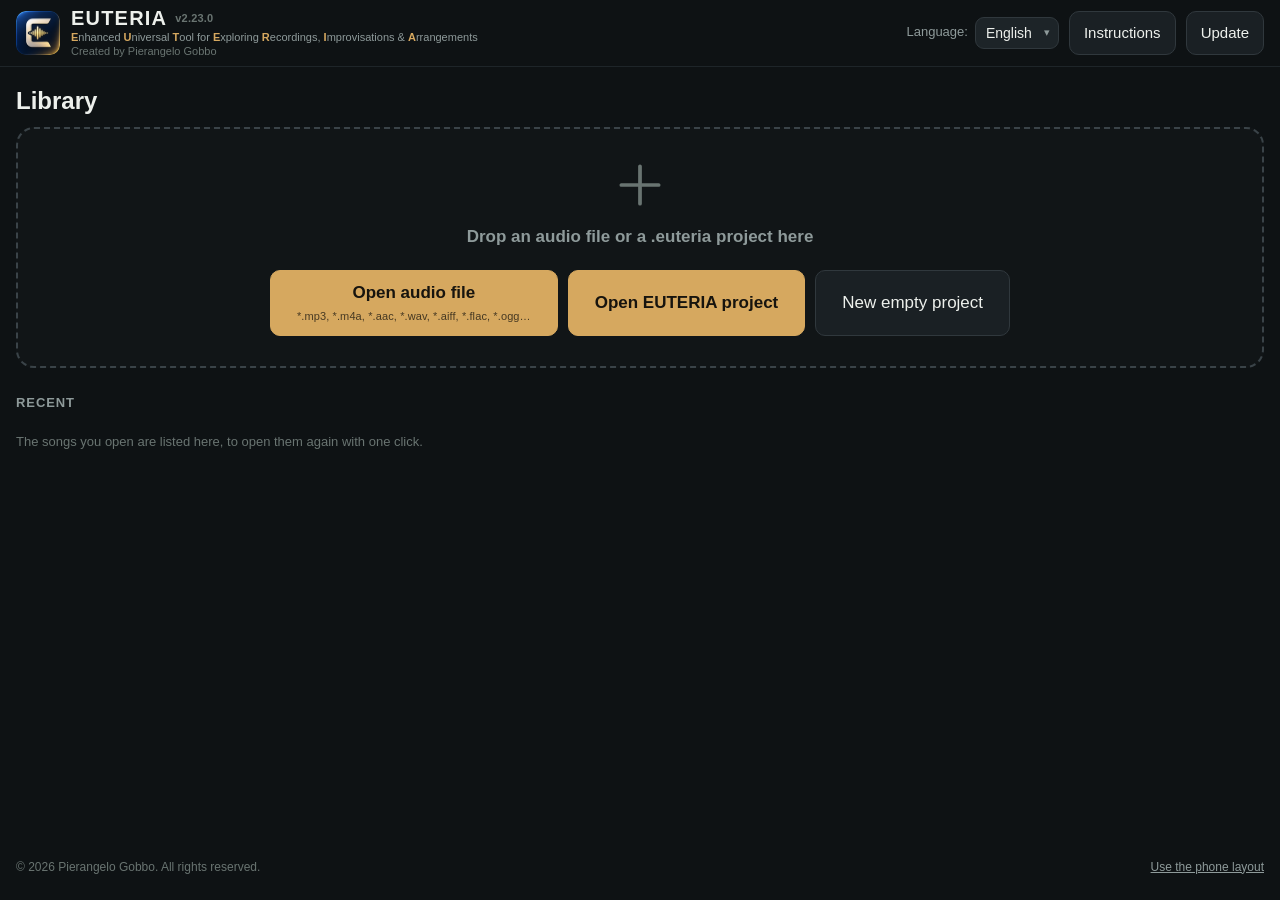
==== commit 8bca3166: "Clips from one track to another (2.23.0) - On a computer, the clips selected on one track, dragged u" ====
--- a/index.html
+++ b/index.html
@@ -309,7 +309,8 @@
               <ul class="howto howto-wide">
                 <li data-i18n-html><b>Select</b>: click the strip at the top of a track (Esc: none).</li>
                 <li data-i18n-html><b>Move</b>: drag a clip, by the eighth note (Alt: freely).</li>
-                <li data-i18n-html><b>More clips</b>: shift-click (Ctrl+A, ⌘A: all); every change acts on all of them.</li>
+                <li data-i18n-html><b>To another track</b>: drag the clip up or down onto it.</li>
+                <li data-i18n-html><b>More clips</b>: shift-click (Ctrl+A, ⌘A: all); a change acts on them all.</li>
                 <li data-i18n-html><b>Edges and fades</b>: drag its edges, or the knobs at its corners.</li>
                 <li data-i18n-html><b>Over another</b>: both play; a click again takes the one under.</li>
                 <li data-i18n-html><b>Paste</b>: at the playhead, as takes, in this song or another.</li>
@@ -681,7 +682,7 @@
         </li>
         <li><b>Metronomo.</b> Segue il tempo del brano e, dove il programma ha trovato i battiti, batte su quelli, così resta a tempo anche con le registrazioni dal vivo. Se cambi i suoi BPM cambia solo il click, e Segui il brano (che compare dopo la modifica) lo riporta al tempo del brano. Con i pulsanti numerati scegli il suono di ogni battito: normale, accentato o muto. Il conteggio precede la riproduzione o la take: con Auto, l’impostazione iniziale, dura 2 battute se il brano entra prima del battere (un levare, o una partenza a metà battuta), altrimenti 1; Suona decide se il click si sente solo nel conteggio o su tutto il brano. Per allenare il tempo interno, Battute mute alterna battute con il click e battute in silenzio, anche a caso; scegli tu se tacciono il metronomo, le tracce o tutti e due. Con il loop acceso, l’Allenamento di velocità parte dalla velocità Dal e la alza del Passo ogni tot giri (li scegli in Giri per velocità), fino a Fino al: un passaggio difficile arriva a tempo, o poco oltre, un po’ alla volta, senza dover rallentare prima tutto il brano. Accendendolo, la velocità va subito al valore Dal (70% se non lo cambi).</li>
         <li><b>Battute e accordi.</b> Gli accordi si possono scrivere manualmente battuta per battuta nelle caselle dei tempi della battuta. Il primo clic su una battuta della riga accordi mette il cursore sul primo tempo; un secondo clic sulla stessa battuta sceglie il tempo cliccato. Dopo il secondo clic, Cmd+C (Ctrl+C) copia solo quell’accordo e Cmd+V (Ctrl+V) lo incolla nel tempo dove sta il cursore; dopo il primo clic copiano e incollano la battuta intera. Su smartphone il primo tocco seleziona la battuta e il secondo apre la tastiera. Se cambi la tonalità (vedi sopra), gli accordi la seguono automaticamente. Il bottone DO RE MI… passa dai nomi italiani alle lettere americane. Nella riga più in alto della timeline segni la struttura del brano: Intro, Strofa, Ritornello e gli altri, le lettere A, B, C, D del jazz o un nome tuo. Un nome che si ripete si numera da solo (Strofa 1, Strofa 2). Con Copia e Incolla ripeti un giro di accordi su tutto il brano; se copi una sezione intera, viene copiato anche il suo nome. Nella riga Note, la più in alto, scrivi le tue note (per esempio “suonare forte con distorsione”): clicca una battuta, o trascina su più battute, e scrivi nel campo Nota; Invio la conferma. Dopo aver selezionato una sezione, un clic sulle sue battute nella riga Note scrive la nota della sezione, un altro clic la nota di una sola battuta. Le note restano in EUTERIA: non si copiano con gli accordi e non vanno nello spartito per MuseScore. Sul computer, se fermi il mouse sulle note, sugli accordi o sulle sezioni, compare il testo per intero.</li>
-        <li><b>Tracce.</b> Puoi tagliarle, spostarle, accorciarle, sfumarle e copiarle, anche in un altro brano, dove arrivano come take. Due clip sovrapposte suonano insieme. L’audio originale non viene mai toccato, quindi tutto si può annullare. Puoi selezionarne più assieme con Shift, cliccando sulla barra superiore della traccia, e le operazioni si applicano a tutte le tracce selezionate.</li>
+        <li><b>Tracce.</b> Puoi tagliarle, spostarle, accorciarle, sfumarle e copiarle, anche in un altro brano, dove arrivano come take. Due clip sovrapposte suonano insieme. Una clip si può anche trascinare in su o in giù, su un’altra traccia: per esempio per riunire in una sola take i pezzi migliori di take diverse, o per prendere pezzi della batteria. La clip porta con sé il suo audio e segue la traccia in cui la metti: si accende, si spegne e cambia volume con lei. La batteria, anche spostata, non cambia tonalità. Se poi elimini la traccia da cui viene, quell’audio resta comunque nel brano. La traccia Originale non dà e non riceve clip. L’audio originale non viene mai toccato, quindi tutto si può annullare. Puoi selezionarne più assieme con Shift, cliccando sulla barra superiore della traccia, e le operazioni si applicano a tutte le tracce selezionate.</li>
         <li><b>Registrazione.</b> Scegli l’ingresso e premi il tasto rosso: la take si aggiunge in fondo alle tracce. Con il loop acceso ogni giro diventa una take: la registrazione continua finché premi Stop e tiene gli ultimi tre giri completi. Finita la take, il volume viene regolato rispetto al brano; se registri oltre la fine, il brano si allunga. Con le cuffie Bluetooth la take può arrivare in ritardo. Se il brano ha le battute, il messaggio lo dice e Allinea la rimette a tempo; altrimenti la correggi con Sync. La correzione vale anche per le take successive dallo stesso ingresso.</li>
         <li><b>Esportazione e condivisione.</b> Condividi progetto manda il file del brano, con battute, accordi e impostazioni, dallo smartphone (email, WhatsApp, File, AirDrop). Salva come nuovo progetto lo salva con un altro nome e lascia com’era quello di prima. Esporta per MuseScore crea uno spartito con battute e accordi, nella tonalità selezionata; accanto puoi scrivere titolo, sottotitolo, compositore, arrangiatore, paroliere e copyright, che restano salvati con il brano. Esporta MP3 crea un file con le tracce accese, così come suonano: lo trovi nella lista sotto il pulsante, che si svuota quando chiudi l’app.</li>
         <li><b>Caffè.</b> Quello no, non lo fa… ;)</li>
@@ -724,7 +725,7 @@
         </li>
         <li><b>Metronome.</b> Follows the tempo of the song and, where the app has found the beats, clicks on those, so it stays in time even with live recordings. If you change its BPM only the click changes, and Follow the song (which appears after the change) brings it back to the song’s tempo. With the numbered buttons you choose the sound of each beat: normal, accented or muted. The count-in comes before playback or the take: with Auto, the default, it lasts 2 bars if the song comes in before the downbeat (a pickup, or a start in the middle of a bar), otherwise 1; Plays decides whether the click is heard only in the count-in or over the whole song. To train your inner tempo, Muted bars alternates bars with the click and bars of silence, even at random; you choose whether the metronome, the tracks or both go quiet. With the loop on, Speed training starts from the speed From and raises it by the Step every so many passes (you set them in Passes per step), up to Up to: a hard passage comes up to tempo, or a little over it, bit by bit, with no need to slow the whole song first. Switching it on takes the speed straight to the value From (70% unless you change it).</li>
         <li><b>Bars and chords.</b> Chords can be written by hand, bar by bar, in the boxes for the beats of the bar. The first click on a bar of the chord lane puts the cursor on the first beat; a second click on the same bar picks the beat you clicked. After the second click, Cmd+C (Ctrl+C) copies that chord alone and Cmd+V (Ctrl+V) pastes it on the beat where the cursor is; after the first click they copy and paste the whole bar. On a smartphone the first tap selects the bar and the second opens the keyboard. If you change the key (see above), the chords follow it automatically. The DO RE MI… button switches between Italian names and American letters. In the top row of the timeline you mark the structure of the song: Intro, Verse, Chorus and the others, the jazz letters A, B, C, D or a name of your own. A name that repeats is numbered by itself (Verse 1, Verse 2). With Copy and Paste you repeat a chord progression over the whole song; if you copy a whole section, its name is copied too. In the Notes lane, the top one, you write your own notes (for example “play loud with distortion”): click a bar, or drag along several bars, and write in the Note field; Return keeps it. After selecting a section, a click on its bars in the Notes lane writes the note of the section, a further click the note of a single bar. Notes stay in EUTERIA: they are not copied with the chords and do not go into the score for MuseScore. On the computer, resting the mouse on the notes, the chords or the sections shows their whole text.</li>
-        <li><b>Tracks.</b> You can cut, move, shorten, fade and copy them, even into another song, where they arrive as takes. Two overlapping clips play together. The original audio is never touched, so everything can be undone. You can select several at once with Shift, clicking on the top bar of the track, and the operations apply to all the selected tracks.</li>
+        <li><b>Tracks.</b> You can cut, move, shorten, fade and copy them, even into another song, where they arrive as takes. Two overlapping clips play together. A clip can also be dragged up or down onto another track: for example to gather the best pieces of different takes in one take, or to take pieces of the drums. The clip brings its audio with it and follows the track you put it in: it is switched on and off and changes volume with it. The drums, even moved, do not change key. If you then delete the track it came from, that audio stays in the song all the same. The Original Track neither gives nor takes clips. The original audio is never touched, so everything can be undone. You can select several at once with Shift, clicking on the top bar of the track, and the operations apply to all the selected tracks.</li>
         <li><b>Recording.</b> Choose the input and press the red button: the take is added at the bottom of the tracks. With the loop on, every pass becomes a take: the recording goes on until you press Stop and keeps the last three complete passes. When the take is over, its volume is adjusted to the song; if you record past the end, the song is extended. With Bluetooth headphones the take may arrive late. If the song has bars, the message says so and Align puts it back in time; otherwise you correct it with Sync. The correction also applies to the next takes from the same input.</li>
         <li><b>Export and sharing.</b> Share project sends the file of the song, with bars, chords and settings, from the smartphone (email, WhatsApp, Files, AirDrop). Save as new project saves it under another name and leaves the previous one as it was. Export for MuseScore creates a score with bars and chords, in the selected key; beside it you can write the title, subtitle, composer, arranger, lyricist and copyright, which stay saved with the song. Export MP3 creates a file with the tracks that are on, as they sound: you find it in the list under the button, which empties when you close the app.</li>
         <li><b>Coffee.</b> No, it doesn’t make that… ;)</li>
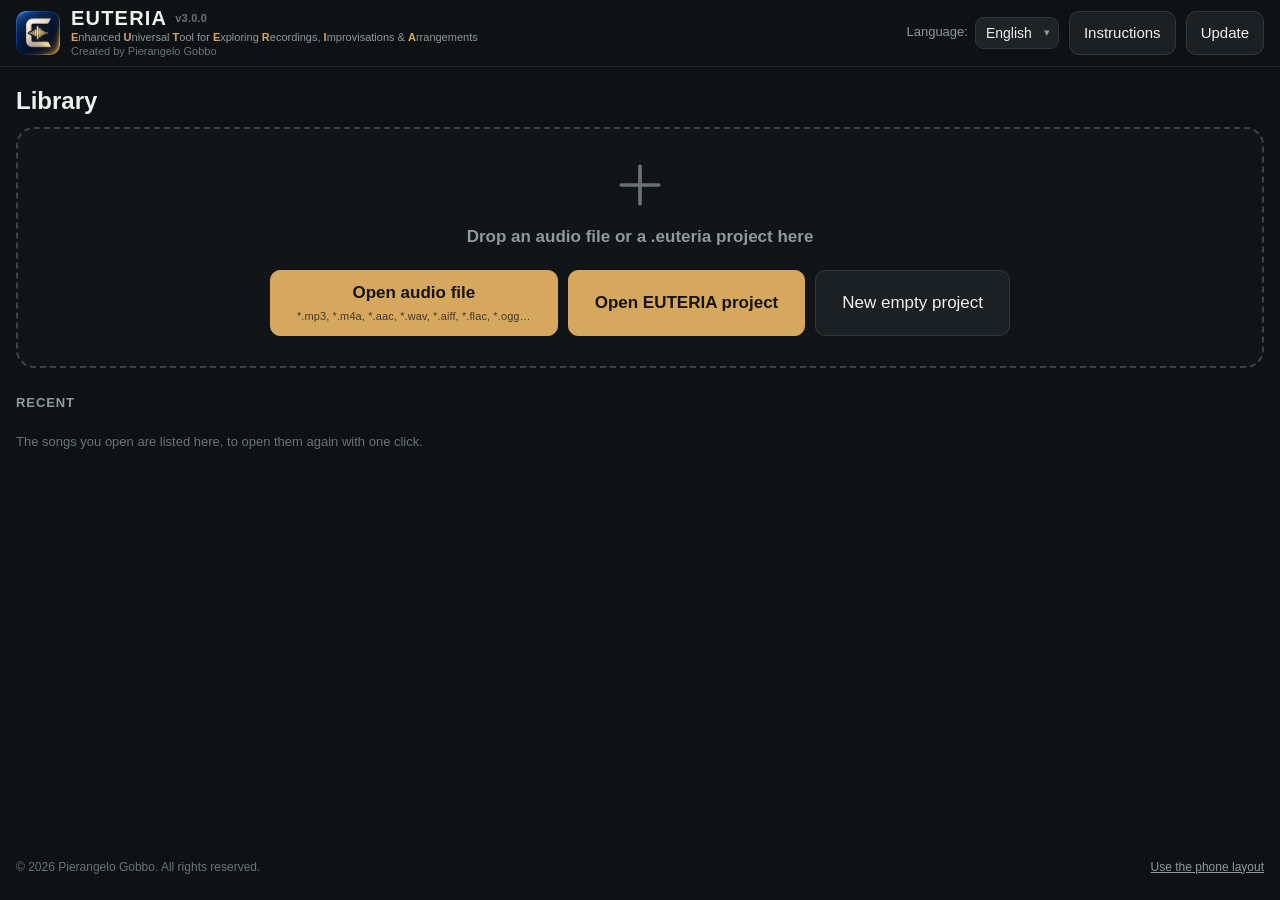
==== commit 050100f5: "The details of the song, read from the tags of its file (3.0.0) Version 3 opens the way to a reposit" ====
--- a/index.html
+++ b/index.html
@@ -464,6 +464,25 @@
         <section id="project-card" class="rpanel project-card" data-tab="export" aria-labelledby="tab-export">
           <div class="rpanel-head"><h2>File export and sharing</h2><button type="button" class="ghost rpanel-close" aria-label="Close">✕</button></div>
           <div class="rgroups">
+            <!-- The details of the song (3.0; those of the chord chart since 2.16): the left column as
+                 the left of a score's first page (title, subtitle, lyricist), the middle one as its
+                 right (composer, arranger) and its foot (copyright), the right one the recording
+                 (performer, album, year), filled in from the tags of the audio file when it has them. -->
+            <div class="rgroup song-group">
+              <h3 class="rgroup-title">Song</h3>
+              <p class="hint top rtip">The details of the song, saved with it. Title, Subtitle, Lyricist, Composer, Arranger and Copyright go at the top of the chord chart for MuseScore; Performer, Album and Year say which recording it is. What the audio file says of itself in its tags fills in the empty ones.</p>
+              <div id="chart-credits" class="chart-credits">
+                <label class="credit"><span class="mini-label">Title</span><input id="credit-title" type="text" maxlength="120" autocomplete="off" spellcheck="false" enterkeyhint="done" title="The title of the chart: the song's name until another is typed"></label>
+                <label class="credit"><span class="mini-label">Subtitle</span><input id="credit-subtitle" type="text" maxlength="120" autocomplete="off" spellcheck="false" enterkeyhint="done"></label>
+                <label class="credit"><span class="mini-label">Lyricist</span><input id="credit-lyricist" type="text" maxlength="120" autocomplete="off" spellcheck="false" enterkeyhint="done"></label>
+                <label class="credit"><span class="mini-label">Composer</span><input id="credit-composer" type="text" maxlength="120" autocomplete="off" spellcheck="false" enterkeyhint="done"></label>
+                <label class="credit"><span class="mini-label">Arranger</span><input id="credit-arranger" type="text" maxlength="120" autocomplete="off" spellcheck="false" enterkeyhint="done"></label>
+                <label class="credit"><span class="mini-label">Copyright</span><input id="credit-copyright" type="text" maxlength="120" autocomplete="off" spellcheck="false" enterkeyhint="done"></label>
+                <label class="credit"><span class="mini-label">Performer</span><input id="credit-performer" type="text" maxlength="120" autocomplete="off" spellcheck="false" enterkeyhint="done"></label>
+                <label class="credit"><span class="mini-label">Album</span><input id="credit-album" type="text" maxlength="120" autocomplete="off" spellcheck="false" enterkeyhint="done"></label>
+                <label class="credit"><span class="mini-label">Year</span><input id="credit-year" type="text" maxlength="12" inputmode="numeric" autocomplete="off" spellcheck="false" enterkeyhint="done"></label>
+              </div>
+            </div>
             <div class="rgroup project-group">
               <h3 class="rgroup-title">Project</h3>
               <div class="row">
@@ -476,21 +495,10 @@
             <!-- The bars and chords as a chord chart for MuseScore (MusicXML, src/musicxml.js). -->
             <div class="rgroup chart-group">
               <h3 class="rgroup-title">Chord chart</h3>
-              <p class="hint top rtip">The bars and chords as a chord chart (MusicXML) to open, edit and print in MuseScore: a slash for each beat, each chord on its beat, the sections, a new line after the bars per line set here and at each section, in the key the song is in now; at the top, the title and the other details typed here, saved with the song.</p>
+              <p class="hint top rtip">The bars and chords as a chord chart (MusicXML) to open, edit and print in MuseScore: a slash for each beat, each chord on its beat, the sections, a new line after the bars per line set here and at each section, in the key the song is in now; at the top, the title and the other details of the chart written in Song.</p>
               <div class="row chart-row">
                 <button id="export-chart" type="button" class="rbig">Export for MuseScore</button>
                 <span class="chart-lines"><span class="mini-label">Bars per line</span><span id="chart-lines-box"></span></span>
-                <!-- The details of the chart (2.16): the left column as the left of a score's first
-                     page (title, subtitle, lyricist), the right one as its right (composer,
-                     arranger), and the copyright at its foot. -->
-                <div id="chart-credits" class="chart-credits">
-                  <label class="credit"><span class="mini-label">Title</span><input id="credit-title" type="text" maxlength="120" autocomplete="off" spellcheck="false" enterkeyhint="done" title="The title of the chart: the song's name until another is typed"></label>
-                  <label class="credit"><span class="mini-label">Subtitle</span><input id="credit-subtitle" type="text" maxlength="120" autocomplete="off" spellcheck="false" enterkeyhint="done"></label>
-                  <label class="credit"><span class="mini-label">Lyricist</span><input id="credit-lyricist" type="text" maxlength="120" autocomplete="off" spellcheck="false" enterkeyhint="done"></label>
-                  <label class="credit"><span class="mini-label">Composer</span><input id="credit-composer" type="text" maxlength="120" autocomplete="off" spellcheck="false" enterkeyhint="done"></label>
-                  <label class="credit"><span class="mini-label">Arranger</span><input id="credit-arranger" type="text" maxlength="120" autocomplete="off" spellcheck="false" enterkeyhint="done"></label>
-                  <label class="credit"><span class="mini-label">Copyright</span><input id="credit-copyright" type="text" maxlength="120" autocomplete="off" spellcheck="false" enterkeyhint="done"></label>
-                </div>
               </div>
               <p id="chart-status" class="status rtip" role="status" aria-live="polite"></p>
             </div>
@@ -684,7 +692,7 @@
         <li><b>Battute e accordi.</b> Gli accordi si possono scrivere manualmente battuta per battuta nelle caselle dei tempi della battuta. Il primo clic su una battuta della riga accordi mette il cursore sul primo tempo; un secondo clic sulla stessa battuta sceglie il tempo cliccato. Dopo il secondo clic, Cmd+C (Ctrl+C) copia solo quell’accordo e Cmd+V (Ctrl+V) lo incolla nel tempo dove sta il cursore; dopo il primo clic copiano e incollano la battuta intera. Su smartphone il primo tocco seleziona la battuta e il secondo apre la tastiera. Se cambi la tonalità (vedi sopra), gli accordi la seguono automaticamente. Il bottone DO RE MI… passa dai nomi italiani alle lettere americane. Nella riga più in alto della timeline segni la struttura del brano: Intro, Strofa, Ritornello e gli altri, le lettere A, B, C, D del jazz o un nome tuo. Un nome che si ripete si numera da solo (Strofa 1, Strofa 2). Con Copia e Incolla ripeti un giro di accordi su tutto il brano; se copi una sezione intera, viene copiato anche il suo nome. Nella riga Note, la più in alto, scrivi le tue note (per esempio “suonare forte con distorsione”): clicca una battuta, o trascina su più battute, e scrivi nel campo Nota; Invio la conferma. Dopo aver selezionato una sezione, un clic sulle sue battute nella riga Note scrive la nota della sezione, un altro clic la nota di una sola battuta. Le note restano in EUTERIA: non si copiano con gli accordi e non vanno nello spartito per MuseScore. Sul computer, se fermi il mouse sulle note, sugli accordi o sulle sezioni, compare il testo per intero.</li>
         <li><b>Tracce.</b> Puoi tagliarle, spostarle, accorciarle, sfumarle e copiarle, anche in un altro brano, dove arrivano come take. Due clip sovrapposte suonano insieme. Una clip si può anche trascinare in su o in giù, su un’altra traccia: per esempio per riunire in una sola take i pezzi migliori di take diverse, o per prendere pezzi della batteria. La clip porta con sé il suo audio e segue la traccia in cui la metti: si accende, si spegne e cambia volume con lei. La batteria, anche spostata, non cambia tonalità. Se poi elimini la traccia da cui viene, quell’audio resta comunque nel brano. La traccia Originale non dà e non riceve clip. L’audio originale non viene mai toccato, quindi tutto si può annullare. Puoi selezionarne più assieme con Shift, cliccando sulla barra superiore della traccia, e le operazioni si applicano a tutte le tracce selezionate.</li>
         <li><b>Registrazione.</b> Scegli l’ingresso e premi il tasto rosso: la take si aggiunge in fondo alle tracce. Con il loop acceso ogni giro diventa una take: la registrazione continua finché premi Stop e tiene gli ultimi tre giri completi. Finita la take, il volume viene regolato rispetto al brano; se registri oltre la fine, il brano si allunga. Con le cuffie Bluetooth la take può arrivare in ritardo. Se il brano ha le battute, il messaggio lo dice e Allinea la rimette a tempo; altrimenti la correggi con Sync. La correzione vale anche per le take successive dallo stesso ingresso.</li>
-        <li><b>Esportazione e condivisione.</b> Condividi progetto manda il file del brano, con battute, accordi e impostazioni, dallo smartphone (email, WhatsApp, File, AirDrop). Salva come nuovo progetto lo salva con un altro nome e lascia com’era quello di prima. Esporta per MuseScore crea uno spartito con battute e accordi, nella tonalità selezionata; accanto puoi scrivere titolo, sottotitolo, compositore, arrangiatore, paroliere e copyright, che restano salvati con il brano. Esporta MP3 crea un file con le tracce accese, così come suonano: lo trovi nella lista sotto il pulsante, che si svuota quando chiudi l’app.</li>
+        <li><b>Esportazione e condivisione.</b> Condividi progetto manda il file del brano, con battute, accordi e impostazioni, dallo smartphone (email, WhatsApp, File, AirDrop). Salva come nuovo progetto lo salva con un altro nome e lascia com’era quello di prima. Nel gruppo Brano scrivi titolo, sottotitolo, paroliere, compositore, arrangiatore e copyright, che vanno in testa allo spartito, e interprete, album e anno della registrazione. Se il file audio contiene già questi dati (i tag degli MP3, per esempio), EUTERIA li inserisce da sola. Restano salvati con il brano. Esporta per MuseScore crea uno spartito con battute e accordi, nella tonalità selezionata. Esporta MP3 crea un file con le tracce accese, così come suonano: lo trovi nella lista sotto il pulsante, che si svuota quando chiudi l’app.</li>
         <li><b>Caffè.</b> Quello no, non lo fa… ;)</li>
       </ol>
       <h3>EUTERIA su smartphone</h3>
@@ -727,7 +735,7 @@
         <li><b>Bars and chords.</b> Chords can be written by hand, bar by bar, in the boxes for the beats of the bar. The first click on a bar of the chord lane puts the cursor on the first beat; a second click on the same bar picks the beat you clicked. After the second click, Cmd+C (Ctrl+C) copies that chord alone and Cmd+V (Ctrl+V) pastes it on the beat where the cursor is; after the first click they copy and paste the whole bar. On a smartphone the first tap selects the bar and the second opens the keyboard. If you change the key (see above), the chords follow it automatically. The DO RE MI… button switches between Italian names and American letters. In the top row of the timeline you mark the structure of the song: Intro, Verse, Chorus and the others, the jazz letters A, B, C, D or a name of your own. A name that repeats is numbered by itself (Verse 1, Verse 2). With Copy and Paste you repeat a chord progression over the whole song; if you copy a whole section, its name is copied too. In the Notes lane, the top one, you write your own notes (for example “play loud with distortion”): click a bar, or drag along several bars, and write in the Note field; Return keeps it. After selecting a section, a click on its bars in the Notes lane writes the note of the section, a further click the note of a single bar. Notes stay in EUTERIA: they are not copied with the chords and do not go into the score for MuseScore. On the computer, resting the mouse on the notes, the chords or the sections shows their whole text.</li>
         <li><b>Tracks.</b> You can cut, move, shorten, fade and copy them, even into another song, where they arrive as takes. Two overlapping clips play together. A clip can also be dragged up or down onto another track: for example to gather the best pieces of different takes in one take, or to take pieces of the drums. The clip brings its audio with it and follows the track you put it in: it is switched on and off and changes volume with it. The drums, even moved, do not change key. If you then delete the track it came from, that audio stays in the song all the same. The Original Track neither gives nor takes clips. The original audio is never touched, so everything can be undone. You can select several at once with Shift, clicking on the top bar of the track, and the operations apply to all the selected tracks.</li>
         <li><b>Recording.</b> Choose the input and press the red button: the take is added at the bottom of the tracks. With the loop on, every pass becomes a take: the recording goes on until you press Stop and keeps the last three complete passes. When the take is over, its volume is adjusted to the song; if you record past the end, the song is extended. With Bluetooth headphones the take may arrive late. If the song has bars, the message says so and Align puts it back in time; otherwise you correct it with Sync. The correction also applies to the next takes from the same input.</li>
-        <li><b>Export and sharing.</b> Share project sends the file of the song, with bars, chords and settings, from the smartphone (email, WhatsApp, Files, AirDrop). Save as new project saves it under another name and leaves the previous one as it was. Export for MuseScore creates a score with bars and chords, in the selected key; beside it you can write the title, subtitle, composer, arranger, lyricist and copyright, which stay saved with the song. Export MP3 creates a file with the tracks that are on, as they sound: you find it in the list under the button, which empties when you close the app.</li>
+        <li><b>Export and sharing.</b> Share project sends the file of the song, with bars, chords and settings, from the smartphone (email, WhatsApp, Files, AirDrop). Save as new project saves it under another name and leaves the previous one as it was. In the Song group you write the title, subtitle, lyricist, composer, arranger and copyright, which go at the top of the score, and the performer, album and year of the recording. If the audio file already holds these details (the tags of an MP3, for example), EUTERIA fills them in by itself. They stay saved with the song. Export for MuseScore creates a score with bars and chords, in the selected key. Export MP3 creates a file with the tracks that are on, as they sound: you find it in the list under the button, which empties when you close the app.</li>
         <li><b>Coffee.</b> No, it doesn’t make that… ;)</li>
       </ol>
       <h3>EUTERIA on a smartphone</h3>
--- a/app/app.css
+++ b/app/app.css
@@ -536,15 +536,20 @@
 [data-layout=computer] #ribbon .rbig.primary { background: var(--panel-alt); color: var(--gold); border-color: #6b5530; font-weight: 650; }
 [data-layout=computer] #ribbon .analysis-find { flex-wrap: nowrap; gap: 8px; margin: 0; }
 [data-layout=computer] #ribbon .chart-lines { display: flex; flex-direction: column; align-items: flex-start; gap: 6px; }
-/* The details of the chart (2.16), right of Bars per line: two columns of three, each named at
-   its left, as high as the big buttons. */
-[data-layout=computer] #ribbon .chart-credits { display: grid; grid-template-columns: auto minmax(0, 150px) auto minmax(0, 150px); grid-template-rows: repeat(3, 22px); gap: 5px 8px; align-items: center; margin-left: 6px; }
+/* The details of the song (3.0, Song; 2.16 for those of the chart): three columns of three,
+   each named at its left, as high as the big buttons. Song takes the room the other groups
+   leave: in a narrower window its fields get narrower (not under 64 px) rather than the card
+   going on two rows. */
+[data-layout=computer] #ribbon .song-group { flex: 1 1 480px; max-width: max-content; }
+[data-layout=computer] #ribbon .chart-credits { display: grid; grid-template-columns: auto minmax(64px, 140px) auto minmax(64px, 140px) auto minmax(64px, 140px); grid-template-rows: repeat(3, 22px); gap: 5px 8px; align-items: center; }
 [data-layout=computer] #ribbon .credit { display: contents; }
 [data-layout=computer] #ribbon .credit .mini-label { font-size: 12px; text-align: right; }
 [data-layout=computer] #ribbon .credit:nth-child(-n+3) .mini-label { grid-column: 1; }
 [data-layout=computer] #ribbon .credit:nth-child(-n+3) input { grid-column: 2; }
-[data-layout=computer] #ribbon .credit:nth-child(n+4) .mini-label { grid-column: 3; padding-left: 6px; }
-[data-layout=computer] #ribbon .credit:nth-child(n+4) input { grid-column: 4; }
+[data-layout=computer] #ribbon .credit:nth-child(n+4):nth-child(-n+6) .mini-label { grid-column: 3; padding-left: 6px; }
+[data-layout=computer] #ribbon .credit:nth-child(n+4):nth-child(-n+6) input { grid-column: 4; }
+[data-layout=computer] #ribbon .credit:nth-child(n+7) .mini-label { grid-column: 5; padding-left: 6px; }
+[data-layout=computer] #ribbon .credit:nth-child(n+7) input { grid-column: 6; }
 [data-layout=computer] #ribbon .credit:nth-child(3n+1) > * { grid-row: 1; }
 [data-layout=computer] #ribbon .credit:nth-child(3n+2) > * { grid-row: 2; }
 [data-layout=computer] #ribbon .credit:nth-child(3n) > * { grid-row: 3; }
@@ -1145,7 +1150,7 @@
 .chart-row .num { height: 36px; }
 .chart-row .num input { width: 2.2em; font-size: 15px; text-align: center; }
 [data-layout=phone] .chart-row .num { height: 44px; }
-/* The details of the chart (2.16): a text field each, named over it. */
+/* The details of the song (2.16, 3.0): a text field each, named over it. */
 .chart-credits input {
   appearance: none;
   -webkit-appearance: none;
@@ -1158,7 +1163,12 @@
 }
 .chart-credits input:focus { border-color: var(--border-hi); outline: none; }
 .chart-credits input:disabled { opacity: .5; }
-[data-layout=phone] .chart-credits { display: grid; grid-template-columns: repeat(2, minmax(0, 1fr)); grid-template-rows: repeat(3, auto); grid-auto-flow: column; gap: 10px; flex-basis: 100%; margin-top: 4px; }
+/* The phone: two columns, the recording first (Title and Performer, Album and Year), then the
+   chart (Subtitle and Lyricist, Composer and Arranger, Copyright). */
+[data-layout=phone] .chart-credits { display: grid; grid-template-columns: repeat(2, minmax(0, 1fr)); gap: 10px; flex-basis: 100%; margin-top: 4px; }
+[data-layout=phone] .credit:nth-child(7) { order: 1; }
+[data-layout=phone] .credit:nth-child(n+8) { order: 2; }
+[data-layout=phone] .credit:nth-child(-n+6):not(:first-child) { order: 3; }
 [data-layout=phone] .credit { display: flex; flex-direction: column; gap: 4px; }
 [data-layout=phone] .credit input { height: 44px; padding: 0 12px; font-size: 16px; border-radius: 10px; }
 #project-status.dirty { color: var(--gold); }
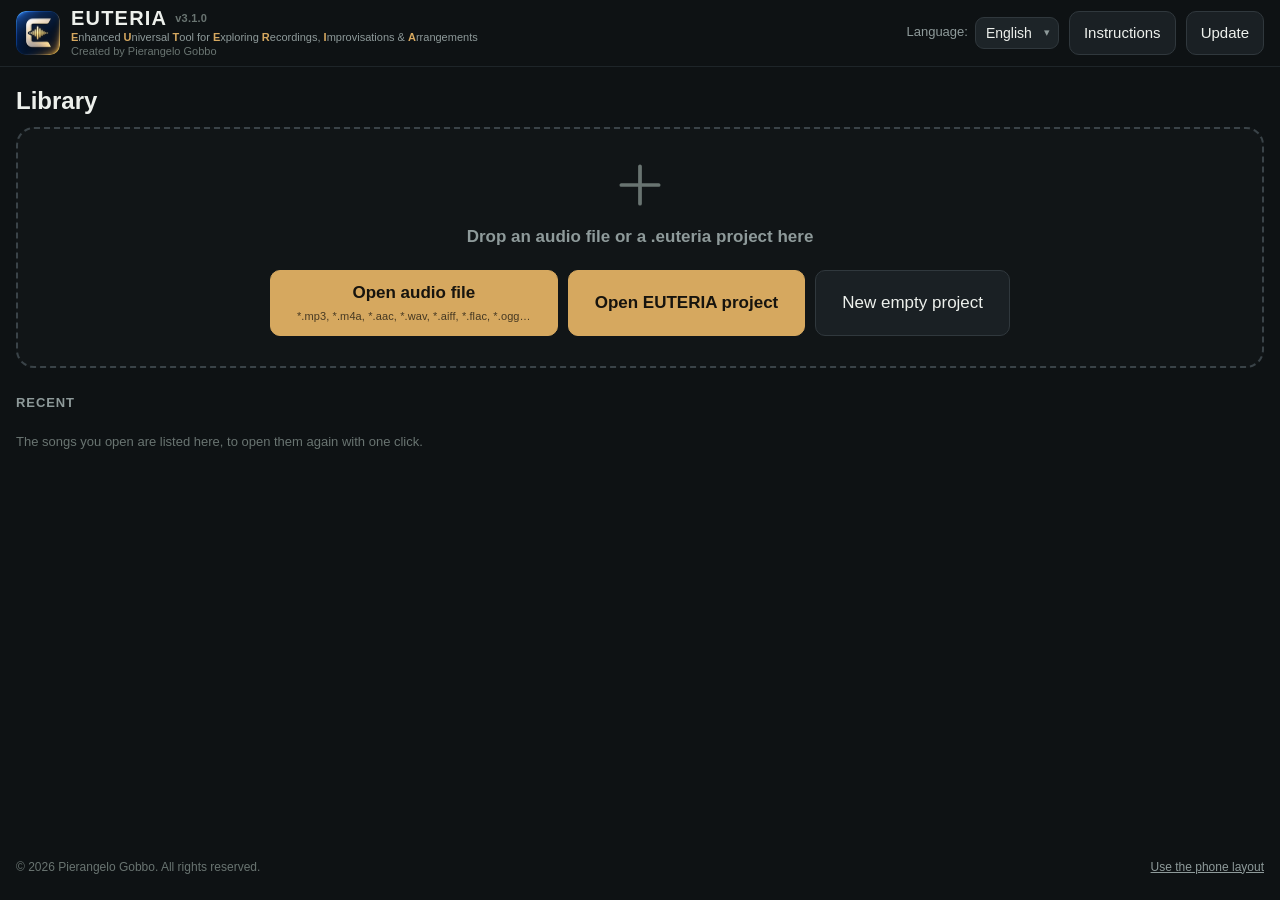
==== commit 1b4155ee: "The analysis shared on its own, lined up with the listener's copy (3.1.0) - Share analysis… (File ex" ====
--- a/index.html
+++ b/index.html
@@ -140,6 +140,7 @@
     <p id="recent-empty" class="hint" hidden>The songs you open are listed here, to open them again with one click.</p>
   </section>
   <input id="open-input" type="file" hidden>
+  <input id="analysis-input" type="file" hidden>
 
   <!-- The player -->
   <section id="player-view" class="view" hidden>
@@ -241,6 +242,15 @@
                 <button id="find-chords" type="button" class="small find-btn rbig" title="Find the chords of the song and write them in the bars" hidden>Detect chords</button>
               </div>
             </div>
+            <!-- An analysis someone shared (3.1, src/shared.js): its bars, sections and chords come
+                 into the song open, lined up with its audio. -->
+            <div class="rgroup import-group">
+              <h3 class="rgroup-title">Import</h3>
+              <div class="analysis-find">
+                <button id="import-analysis" type="button" class="small rbig">Analysis from a file…</button>
+              </div>
+              <p class="hint rtip">An analysis someone shared with Share analysis (File export and sharing): its bars, sections and chords come into this song in place of its own, lined up with your copy of the recording. Undo takes it away.</p>
+            </div>
           </div>
           <div class="rpanel-foot">
             <!-- Separating the instruments (computer) -->
@@ -487,6 +497,7 @@
               <h3 class="rgroup-title">Project</h3>
               <div class="row">
                 <button id="share-song" type="button" class="primary rbig">Share project…</button>
+                <button id="share-analysis" type="button" class="rbig" title="The bars, sections and chords of the song and its details, without the audio: a small file for whoever has the same recording, who imports it into theirs (Song analysis, Import)">Share analysis…</button>
                 <button id="save-as" type="button" class="rbig">Save as new project…</button>
               </div>
               <p id="project-hint" class="hint rtip">Saves the song and sends its file (.euteria), with its bars, chords and practice settings, by email, WhatsApp and so on.</p>
@@ -647,6 +658,17 @@
     <div class="row">
       <button id="name-ok" value="ok" class="primary">Create</button>
       <button value="cancel" formnovalidate>Cancel</button>
+    </div>
+  </form>
+</dialog>
+<!-- A question with a yes and a no (3.1: an analysis made on another recording). -->
+<dialog id="ask-dialog" class="leave-dialog" aria-labelledby="ask-title">
+  <form method="dialog">
+    <p id="ask-title"></p>
+    <p id="ask-hint" class="hint"></p>
+    <div class="row">
+      <button id="ask-ok" value="ok" class="primary"></button>
+      <button value="cancel">Cancel</button>
     </div>
   </form>
 </dialog>
@@ -679,6 +701,7 @@
             <li><b>Mixer.</b> Ogni traccia, che sia uno stem, l’originale o una take, ha il suo volume fino al 200% e si può accendere o spegnere. Tutti gli stem e Solo originale lo fanno in un colpo. Puoi cambiare l’ordine delle tracce e dare a ognuna un nome tuo.</li>
             <li><b>Tempo e griglia.</b> Rileva il tempo del brano e lo divide in battute. Accanto puoi correggere i BPM, il metro e il primo beat se per caso la rilevazione automatica è sfalsata. Per il primo beat, porta la barra di play sul primo battere di una battuta e premi Imposta primo beat. ×2 e ÷2 servono se il programma ha trovato la metà o il doppio del tempo. Questa funzione funziona solo sul computer.</li>
             <li><b>Accordi.</b> Rileva accordi scrive gli accordi che sente, battuta per battuta. Sono suggerimenti da controllare a orecchio, ma offrono un buon punto di partenza. Questa funzione funziona solo sul computer.</li>
+            <li><b>Importa.</b> Analisi da un file porta in questo brano battute, sezioni e accordi che qualcuno ha condiviso con Condividi analisi. EUTERIA confronta il ritmo delle due copie della registrazione e sposta le battute dove cade la musica nella tua, anche se il tuo file comincia qualche decimo di secondo prima o dopo. Se l’analisi è di un’altra registrazione (una versione live, un altro montaggio), te lo dice e puoi importarla comunque. Funziona anche sullo smartphone, e Annulla la toglie.</li>
           </ul>
         </li>
         <li><b>Tempo e tonalità.</b>
@@ -692,7 +715,7 @@
         <li><b>Battute e accordi.</b> Gli accordi si possono scrivere manualmente battuta per battuta nelle caselle dei tempi della battuta. Il primo clic su una battuta della riga accordi mette il cursore sul primo tempo; un secondo clic sulla stessa battuta sceglie il tempo cliccato. Dopo il secondo clic, Cmd+C (Ctrl+C) copia solo quell’accordo e Cmd+V (Ctrl+V) lo incolla nel tempo dove sta il cursore; dopo il primo clic copiano e incollano la battuta intera. Su smartphone il primo tocco seleziona la battuta e il secondo apre la tastiera. Se cambi la tonalità (vedi sopra), gli accordi la seguono automaticamente. Il bottone DO RE MI… passa dai nomi italiani alle lettere americane. Nella riga più in alto della timeline segni la struttura del brano: Intro, Strofa, Ritornello e gli altri, le lettere A, B, C, D del jazz o un nome tuo. Un nome che si ripete si numera da solo (Strofa 1, Strofa 2). Con Copia e Incolla ripeti un giro di accordi su tutto il brano; se copi una sezione intera, viene copiato anche il suo nome. Nella riga Note, la più in alto, scrivi le tue note (per esempio “suonare forte con distorsione”): clicca una battuta, o trascina su più battute, e scrivi nel campo Nota; Invio la conferma. Dopo aver selezionato una sezione, un clic sulle sue battute nella riga Note scrive la nota della sezione, un altro clic la nota di una sola battuta. Le note restano in EUTERIA: non si copiano con gli accordi e non vanno nello spartito per MuseScore. Sul computer, se fermi il mouse sulle note, sugli accordi o sulle sezioni, compare il testo per intero.</li>
         <li><b>Tracce.</b> Puoi tagliarle, spostarle, accorciarle, sfumarle e copiarle, anche in un altro brano, dove arrivano come take. Due clip sovrapposte suonano insieme. Una clip si può anche trascinare in su o in giù, su un’altra traccia: per esempio per riunire in una sola take i pezzi migliori di take diverse, o per prendere pezzi della batteria. La clip porta con sé il suo audio e segue la traccia in cui la metti: si accende, si spegne e cambia volume con lei. La batteria, anche spostata, non cambia tonalità. Se poi elimini la traccia da cui viene, quell’audio resta comunque nel brano. La traccia Originale non dà e non riceve clip. L’audio originale non viene mai toccato, quindi tutto si può annullare. Puoi selezionarne più assieme con Shift, cliccando sulla barra superiore della traccia, e le operazioni si applicano a tutte le tracce selezionate.</li>
         <li><b>Registrazione.</b> Scegli l’ingresso e premi il tasto rosso: la take si aggiunge in fondo alle tracce. Con il loop acceso ogni giro diventa una take: la registrazione continua finché premi Stop e tiene gli ultimi tre giri completi. Finita la take, il volume viene regolato rispetto al brano; se registri oltre la fine, il brano si allunga. Con le cuffie Bluetooth la take può arrivare in ritardo. Se il brano ha le battute, il messaggio lo dice e Allinea la rimette a tempo; altrimenti la correggi con Sync. La correzione vale anche per le take successive dallo stesso ingresso.</li>
-        <li><b>Esportazione e condivisione.</b> Condividi progetto manda il file del brano, con battute, accordi e impostazioni, dallo smartphone (email, WhatsApp, File, AirDrop). Salva come nuovo progetto lo salva con un altro nome e lascia com’era quello di prima. Nel gruppo Brano scrivi titolo, sottotitolo, paroliere, compositore, arrangiatore e copyright, che vanno in testa allo spartito, e interprete, album e anno della registrazione. Se il file audio contiene già questi dati (i tag degli MP3, per esempio), EUTERIA li inserisce da sola. Restano salvati con il brano. Esporta per MuseScore crea uno spartito con battute e accordi, nella tonalità selezionata. Esporta MP3 crea un file con le tracce accese, così come suonano: lo trovi nella lista sotto il pulsante, che si svuota quando chiudi l’app.</li>
+        <li><b>Esportazione e condivisione.</b> Condividi progetto manda il file del brano, con battute, accordi e impostazioni, dallo smartphone (email, WhatsApp, File, AirDrop). Condividi analisi manda solo battute, sezioni, accordi e dati del brano, senza audio, in un file piccolo: chi ha la stessa registrazione lo importa nella sua con Analisi da un file. Le note restano tue. Salva come nuovo progetto lo salva con un altro nome e lascia com’era quello di prima. Nel gruppo Brano scrivi titolo, sottotitolo, paroliere, compositore, arrangiatore e copyright, che vanno in testa allo spartito, e interprete, album e anno della registrazione. Se il file audio contiene già questi dati (i tag degli MP3, per esempio), EUTERIA li inserisce da sola. Restano salvati con il brano. Esporta per MuseScore crea uno spartito con battute e accordi, nella tonalità selezionata. Esporta MP3 crea un file con le tracce accese, così come suonano: lo trovi nella lista sotto il pulsante, che si svuota quando chiudi l’app.</li>
         <li><b>Caffè.</b> Quello no, non lo fa… ;)</li>
       </ol>
       <h3>EUTERIA su smartphone</h3>
@@ -722,6 +745,7 @@
             <li><b>Mixer.</b> Every track, whether a stem, the original or a take, has its own volume up to 200% and can be turned on or off. All stems and Original only do it in one go. You can change the order of the tracks and give each one a name of your own.</li>
             <li><b>Tempo and grid.</b> Detects the tempo of the song and divides it into bars. Beside it you can correct the BPM, the meter and the first beat if the automatic detection happens to be off. For the first beat, put the playhead on the first beat of a bar and press Set first beat. ×2 and ÷2 are for when the app has found half or double the tempo. This feature works only on the computer.</li>
             <li><b>Chords.</b> Detect chords writes the chords it hears, bar by bar. They are suggestions to check by ear, but they offer a good starting point. This feature works only on the computer.</li>
+            <li><b>Import.</b> Analysis from a file brings into this song the bars, sections and chords that someone shared with Share analysis. EUTERIA compares the rhythm of the two copies of the recording and moves the bars to where the music falls in yours, even if your file starts a few tenths of a second earlier or later. If the analysis is of another recording (a live version, another edit), it tells you, and you can import it anyway. It works on the smartphone too, and Undo takes it away.</li>
           </ul>
         </li>
         <li><b>Tempo and key.</b>
@@ -735,7 +759,7 @@
         <li><b>Bars and chords.</b> Chords can be written by hand, bar by bar, in the boxes for the beats of the bar. The first click on a bar of the chord lane puts the cursor on the first beat; a second click on the same bar picks the beat you clicked. After the second click, Cmd+C (Ctrl+C) copies that chord alone and Cmd+V (Ctrl+V) pastes it on the beat where the cursor is; after the first click they copy and paste the whole bar. On a smartphone the first tap selects the bar and the second opens the keyboard. If you change the key (see above), the chords follow it automatically. The DO RE MI… button switches between Italian names and American letters. In the top row of the timeline you mark the structure of the song: Intro, Verse, Chorus and the others, the jazz letters A, B, C, D or a name of your own. A name that repeats is numbered by itself (Verse 1, Verse 2). With Copy and Paste you repeat a chord progression over the whole song; if you copy a whole section, its name is copied too. In the Notes lane, the top one, you write your own notes (for example “play loud with distortion”): click a bar, or drag along several bars, and write in the Note field; Return keeps it. After selecting a section, a click on its bars in the Notes lane writes the note of the section, a further click the note of a single bar. Notes stay in EUTERIA: they are not copied with the chords and do not go into the score for MuseScore. On the computer, resting the mouse on the notes, the chords or the sections shows their whole text.</li>
         <li><b>Tracks.</b> You can cut, move, shorten, fade and copy them, even into another song, where they arrive as takes. Two overlapping clips play together. A clip can also be dragged up or down onto another track: for example to gather the best pieces of different takes in one take, or to take pieces of the drums. The clip brings its audio with it and follows the track you put it in: it is switched on and off and changes volume with it. The drums, even moved, do not change key. If you then delete the track it came from, that audio stays in the song all the same. The Original Track neither gives nor takes clips. The original audio is never touched, so everything can be undone. You can select several at once with Shift, clicking on the top bar of the track, and the operations apply to all the selected tracks.</li>
         <li><b>Recording.</b> Choose the input and press the red button: the take is added at the bottom of the tracks. With the loop on, every pass becomes a take: the recording goes on until you press Stop and keeps the last three complete passes. When the take is over, its volume is adjusted to the song; if you record past the end, the song is extended. With Bluetooth headphones the take may arrive late. If the song has bars, the message says so and Align puts it back in time; otherwise you correct it with Sync. The correction also applies to the next takes from the same input.</li>
-        <li><b>Export and sharing.</b> Share project sends the file of the song, with bars, chords and settings, from the smartphone (email, WhatsApp, Files, AirDrop). Save as new project saves it under another name and leaves the previous one as it was. In the Song group you write the title, subtitle, lyricist, composer, arranger and copyright, which go at the top of the score, and the performer, album and year of the recording. If the audio file already holds these details (the tags of an MP3, for example), EUTERIA fills them in by itself. They stay saved with the song. Export for MuseScore creates a score with bars and chords, in the selected key. Export MP3 creates a file with the tracks that are on, as they sound: you find it in the list under the button, which empties when you close the app.</li>
+        <li><b>Export and sharing.</b> Share project sends the file of the song, with bars, chords and settings, from the smartphone (email, WhatsApp, Files, AirDrop). Share analysis sends only the bars, sections, chords and details of the song, without audio, in a small file: whoever has the same recording imports it into theirs with Analysis from a file. Your notes stay yours. Save as new project saves it under another name and leaves the previous one as it was. In the Song group you write the title, subtitle, lyricist, composer, arranger and copyright, which go at the top of the score, and the performer, album and year of the recording. If the audio file already holds these details (the tags of an MP3, for example), EUTERIA fills them in by itself. They stay saved with the song. Export for MuseScore creates a score with bars and chords, in the selected key. Export MP3 creates a file with the tracks that are on, as they sound: you find it in the list under the button, which empties when you close the app.</li>
         <li><b>Coffee.</b> No, it doesn’t make that… ;)</li>
       </ol>
       <h3>EUTERIA on a smartphone</h3>
--- a/app/app.css
+++ b/app/app.css
@@ -474,6 +474,9 @@
 #find-chords { --icon: url("data:image/svg+xml,%3Csvg xmlns='http://www.w3.org/2000/svg' viewBox='0 0 24 24' fill='none' stroke='black' stroke-width='1.8' stroke-linecap='round' stroke-linejoin='round'%3E%3Cg fill='black' stroke='none'%3E%3Cellipse cx='9' cy='18.2' rx='3.3' ry='2.3' transform='rotate%28-22 9 18.2%29'/%3E%3Cellipse cx='9' cy='12.6' rx='3.3' ry='2.3' transform='rotate%28-22 9 12.6%29'/%3E%3Cellipse cx='9' cy='7' rx='3.3' ry='2.3' transform='rotate%28-22 9 7%29'/%3E%3C/g%3E%3Cpath d='M12.1 17.6V2.5'/%3E%3C/svg%3E"); }
 #share-song { --icon: url("data:image/svg+xml,%3Csvg xmlns='http://www.w3.org/2000/svg' viewBox='0 0 24 24' fill='none' stroke='black' stroke-width='1.8' stroke-linecap='round' stroke-linejoin='round'%3E%3Cpath d='M12 3v12M7.5 7.5 12 3l4.5 4.5'/%3E%3Cpath d='M5 12v7a2 2 0 0 0 2 2h10a2 2 0 0 0 2-2v-7'/%3E%3C/svg%3E"); }
 #save-as { --icon: url("data:image/svg+xml,%3Csvg xmlns='http://www.w3.org/2000/svg' viewBox='0 0 24 24' fill='none' stroke='black' stroke-width='1.8' stroke-linecap='round' stroke-linejoin='round'%3E%3Cpath d='M14 3H7a2 2 0 0 0-2 2v14a2 2 0 0 0 2 2h10a2 2 0 0 0 2-2V8z'/%3E%3Cpath d='M14 3v5h5M12 11v6M9 14h6'/%3E%3C/svg%3E"); }
+/* 3.1: the analysis shared (a page of bars and chords), and one brought in (an arrow into a tray). */
+#share-analysis { --icon: url("data:image/svg+xml,%3Csvg xmlns='http://www.w3.org/2000/svg' viewBox='0 0 24 24' fill='none' stroke='black' stroke-width='1.8' stroke-linecap='round' stroke-linejoin='round'%3E%3Cpath d='M14 3H7a2 2 0 0 0-2 2v14a2 2 0 0 0 2 2h10a2 2 0 0 0 2-2V8z'/%3E%3Cpath d='M14 3v5h5M8.5 12h7M8.5 15h7M8.5 18h4'/%3E%3C/svg%3E"); }
+#import-analysis { --icon: url("data:image/svg+xml,%3Csvg xmlns='http://www.w3.org/2000/svg' viewBox='0 0 24 24' fill='none' stroke='black' stroke-width='1.8' stroke-linecap='round' stroke-linejoin='round'%3E%3Cpath d='M12 3v11M7.5 9.5 12 14l4.5-4.5'/%3E%3Cpath d='M5 15v4a2 2 0 0 0 2 2h10a2 2 0 0 0 2-2v-4'/%3E%3C/svg%3E"); }
 #export-chart { --icon: url("data:image/svg+xml,%3Csvg xmlns='http://www.w3.org/2000/svg' viewBox='0 0 24 24' fill='none' stroke='black' stroke-width='1.8' stroke-linecap='round' stroke-linejoin='round'%3E%3Cpath d='M3 6.5h18M3 10h18M3 13.5h18M3 17h18' stroke-width='1.3'/%3E%3Cpath d='M15.6 17V4.5l3 1.2'/%3E%3Cellipse cx='13.7' cy='17.1' rx='2.4' ry='1.8' fill='black' stroke='none' transform='rotate%28-20 13.7 17.1%29'/%3E%3C/svg%3E"); }
 #export { --icon: url("data:image/svg+xml,%3Csvg xmlns='http://www.w3.org/2000/svg' viewBox='0 0 24 24' fill='none' stroke='black' stroke-width='1.8' stroke-linecap='round' stroke-linejoin='round'%3E%3Cpath d='M12 3v12M7.5 10.5 12 15l4.5-4.5'/%3E%3Cpath d='M4 17v2a2 2 0 0 0 2 2h12a2 2 0 0 0 2-2v-2'/%3E%3C/svg%3E"); }
 #tab-analysis { --icon: url("data:image/svg+xml,%3Csvg xmlns='http://www.w3.org/2000/svg' viewBox='0 0 24 24' fill='none' stroke='black' stroke-width='1.8' stroke-linecap='round' stroke-linejoin='round'%3E%3Cpath d='M11 3.5l1.9 5.6 5.6 1.9-5.6 1.9L11 18.5l-1.9-5.6L3.5 11l5.6-1.9z'/%3E%3Cpath d='M18.5 15.5l.8 2.2 2.2.8-2.2.8-.8 2.2-.8-2.2-2.2-.8 2.2-.8z' fill='black'/%3E%3C/svg%3E"); }
@@ -536,6 +539,10 @@
 [data-layout=computer] #ribbon .rbig.primary { background: var(--panel-alt); color: var(--gold); border-color: #6b5530; font-weight: 650; }
 [data-layout=computer] #ribbon .analysis-find { flex-wrap: nowrap; gap: 8px; margin: 0; }
 [data-layout=computer] #ribbon .chart-lines { display: flex; flex-direction: column; align-items: flex-start; gap: 6px; }
+/* 3.1: Bars per line on two lines, and the buttons of Project a little narrower (three of them,
+   Share analysis added), so that the card stays in one row at 1280 px. */
+[data-layout=computer] #ribbon .chart-lines .mini-label { white-space: normal; max-width: 64px; line-height: 1.15; }
+[data-layout=computer] #ribbon .project-group .rbig { max-width: 112px; }
 /* The details of the song (3.0, Song; 2.16 for those of the chart): three columns of three,
    each named at its left, as high as the big buttons. Song takes the room the other groups
    leave: in a narrower window its fields get narrower (not under 64 px) rather than the card
@@ -921,7 +928,7 @@
 .analysis-find { display: flex; flex-wrap: wrap; gap: 8px 10px; margin-bottom: 12px; }
 .analysis-find:not(:has(> :not([hidden]))) { display: none; }
 [data-layout=computer] .analysis-find .find-btn { min-height: 36px; padding: 0 14px; font-size: 14px; }
-[data-layout=phone] .analysis-find .find-btn { min-height: 44px; }
+[data-layout=phone] .analysis-find .find-btn, [data-layout=phone] #import-analysis { min-height: 44px; }
 .tempo-bpm { margin: 0; color: var(--dim); font-size: 13px; white-space: nowrap; }
 .analysis-card .edit-panel { background: none; border: 0; padding: 0; margin: 0; }
 .analysis-card .grid-edit { display: flex; flex-direction: column; gap: 8px; }
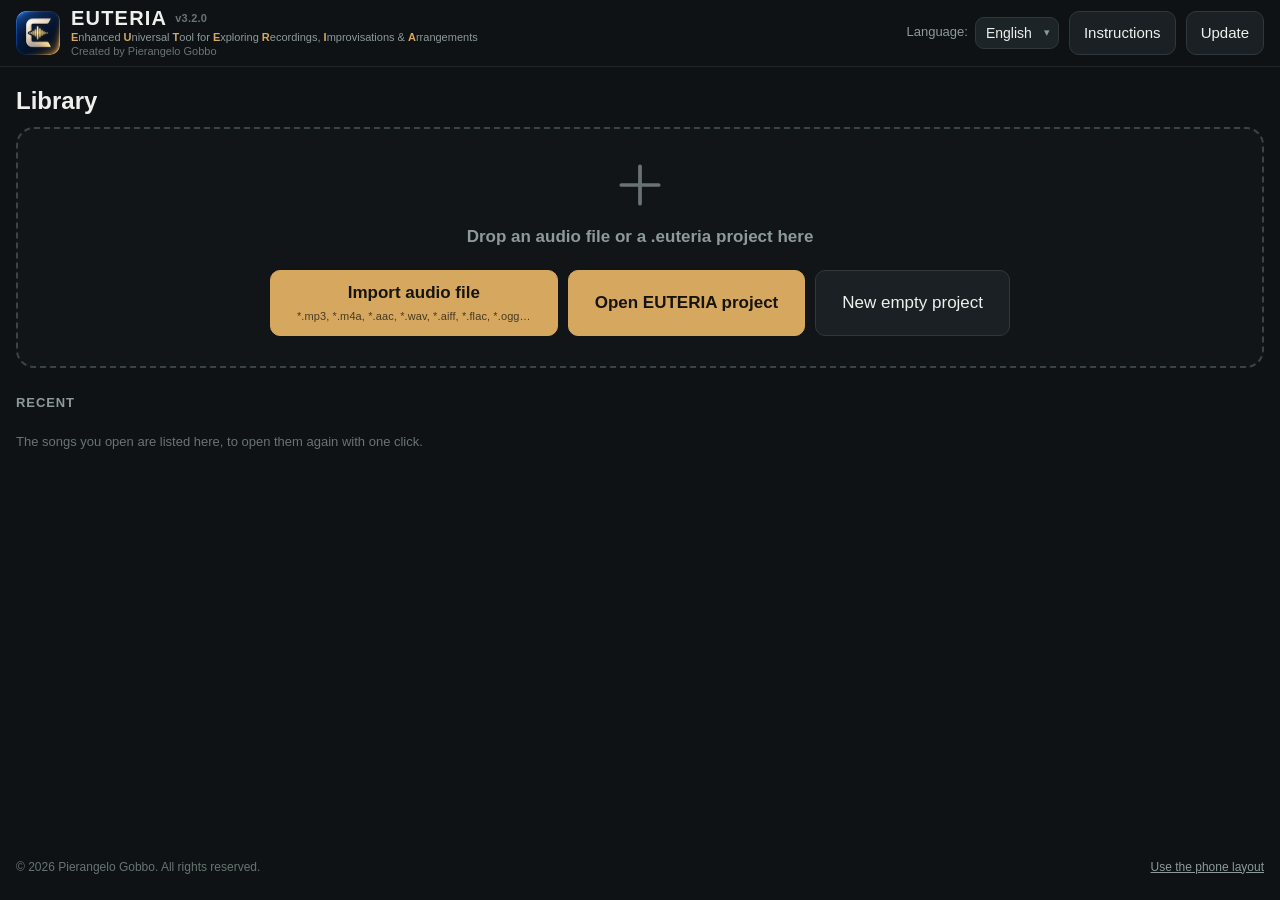
==== commit a7360ded: "An audio file imported is a project at once; an analysis goes onto the song's own bars (3.2.0) - Imp" ====
--- a/index.html
+++ b/index.html
@@ -103,7 +103,7 @@
   <section id="library-view" class="view" hidden>
     <h1 class="home-title">Library</h1>
     <div class="open-buttons">
-      <label id="add-label" class="button primary" for="add-input">Open audio file</label>
+      <label id="add-label" class="button primary" for="add-input">Import audio file</label>
       <label id="add-project-label" class="button primary" for="add-project-input">Open EUTERIA project</label>
       <button id="new-project-phone" class="new-project" type="button">New empty project</button>
       <input id="add-input" type="file" hidden accept="audio/*,.mp3,.m4a,.aac,.wav,.aif,.aiff,.flac,.caf">
@@ -112,7 +112,7 @@
     <ul id="lib-list" class="lib-list"></ul>
     <div id="lib-empty" class="empty" hidden>
       <p>No songs yet.</p>
-      <p data-i18n-html><b>Open EUTERIA project</b> adds a <b>.euteria</b> project, from the Files app, a download or a chat. <b>Open audio file</b> adds an audio file (MP3, M4A, WAV…), for tempo, key, loop, bars and chords. <b>New empty project</b> makes a project with no audio, to record into.</p>
+      <p data-i18n-html><b>Open EUTERIA project</b> adds a <b>.euteria</b> project, from the Files app, a download or a chat. <b>Import audio file</b> makes a project of an audio file (MP3, M4A, WAV…), for tempo, key, loop, bars and chords. <b>New empty project</b> makes a project with no audio, to record into.</p>
     </div>
     <div id="lib-foot" class="lib-foot" hidden>
       <span id="lib-usage"></span>
@@ -130,7 +130,7 @@
       <span class="drop-plus" aria-hidden="true"></span>
       <p class="drop-text">Drop an audio file or a .euteria project here</p>
       <div class="open-buttons">
-        <button id="open-audio" class="primary big" type="button"><span>Open audio file</span><span class="btn-sub" translate="no">*.mp3, *.m4a, *.aac, *.wav, *.aiff, *.flac, *.ogg…</span></button>
+        <button id="open-audio" class="primary big" type="button"><span>Import audio file</span><span class="btn-sub" translate="no">*.mp3, *.m4a, *.aac, *.wav, *.aiff, *.flac, *.ogg…</span></button>
         <button id="open-project" class="primary big" type="button">Open EUTERIA project</button>
         <button id="new-project" class="big new-project" type="button">New empty project</button>
       </div>
@@ -248,8 +248,15 @@
               <h3 class="rgroup-title">Import</h3>
               <div class="analysis-find">
                 <button id="import-analysis" type="button" class="small rbig">Analysis from a file…</button>
-              </div>
-              <p class="hint rtip">An analysis someone shared with Share analysis (File export and sharing): its bars, sections and chords come into this song in place of its own, lined up with your copy of the recording. Undo takes it away.</p>
+                <!-- 3.2: what the import pasted, moved a bar (chords and sections) or a beat (chords) at a time -->
+                <div id="paste-shift" class="paste-shift" role="group" aria-label="Move what was imported" hidden>
+                  <button id="shift-bar-back" type="button" class="small" title="One bar earlier: the chords and the sections imported">«</button>
+                  <button id="shift-beat-back" type="button" class="small" title="One beat earlier: the chords imported">‹</button>
+                  <button id="shift-beat-on" type="button" class="small" title="One beat later: the chords imported">›</button>
+                  <button id="shift-bar-on" type="button" class="small" title="One bar later: the chords and the sections imported">»</button>
+                </div>
+              </div>
+              <p class="hint rtip">An analysis someone shared with Share analysis (File export and sharing): its chords and sections are pasted onto the bars of this song (a song without bars takes its bars too). If they do not fall in place, the arrows that come up move them by a beat or a bar. Undo takes it away.</p>
             </div>
           </div>
           <div class="rpanel-foot">
@@ -684,7 +691,7 @@
       <h3>Benvenuti in EUTERIA!</h3>
       <p>EUTERIA separa una canzone nei suoi strumenti (stem) e serve soprattutto per lo studio dei brani e per le trascrizioni. Puoi togliere uno strumento e suonare al suo posto sopra il brano e registrarti mentre lo fai; puoi ascoltare solo quello strumento per trascrivere un assolo o un riff sfruttando la funzione di loop e rallentamento del tempo. Il metronomo avanzato aiuta a studiare il brano passo dopo passo. Puoi indicare la struttura e gli accordi ed esportarli per MuseScore. Una volta aperti e caricati i brani, EUTERIA funziona anche senza connessione. Non ci sono server né account: i brani restano sui tuoi dispositivi.</p>
       <h3>Come è fatta EUTERIA</h3>
-      <p>Dalla Libreria (schermata principale) apri un file audio (MP3, M4A, WAV…) o un progetto *.euteria; sul computer puoi anche trascinarli nel riquadro. Nuovo progetto vuoto crea un progetto senza audio in cui registrare, con metronomo e battute già pronti.</p>
+      <p>Dalla Libreria (schermata principale) apri un progetto *.euteria o importi un file audio (MP3, M4A, WAV…); sul computer puoi anche trascinarli nel riquadro. Un file audio importato diventa subito un progetto, con l’audio dentro: sul computer EUTERIA chiede dove salvarlo, partendo dal nome del file, sullo smartphone lo mette nella libreria. Il file audio originale non viene mai toccato. Nuovo progetto vuoto crea un progetto senza audio in cui registrare, con metronomo e battute già pronti.</p>
       <p>In alto c’è la barra di riproduzione, con il nome del brano (un clic lo cambia) e, a destra, Annulla e Ripeti operazione.</p>
       <p>Sopra il nome del progetto ci sono le schede: ognuna apre un pannello con i suoi strumenti, vedi sotto per i dettagli.</p>
       <p>Sotto c’è la timeline: note, sezioni, accordi, numeri delle battute e una riga per ogni traccia. Sul computer, scorrendo giù lungo le tracce, le righe in alto restano visibili sotto la barra di riproduzione.</p>
@@ -697,11 +704,11 @@
       <ol>
         <li><b>Analisi del brano.</b>
           <ul>
-            <li><b>Separazione stem.</b> Per separare serve un computer con Chrome o Edge; Safari e Firefox non separano, ma vanno bene per tutto il resto. Su smartphone non funziona. Premi Separa strumenti. Se il brano è un file audio, il programma chiede subito dove salvare il progetto; se è già un progetto salvato, gli stem si aggiungono a quel file. Solo la prima volta scarica il modello di separazione (340-670 MB, secondo la scheda grafica). Servono da 5-10 minuti a 30-45 minuti, secondo la potenza del computer, e intanto puoi già ascoltare il brano. Alla fine il lavoro si salva in un file *.euteria (circa 60 MB), che si riapre senza separare di nuovo e si può mandare ad altri, anche via WhatsApp. Voce, batteria e basso vengono molto bene, chitarra e piano discretamente. Il risultato non è perfetto e l’audio ne risente un po’, ma l’algoritmo usato è tra i migliori oggi disponibili. Se uno stem è vuoto non viene salvato.</li>
+            <li><b>Separazione stem.</b> Per separare serve un computer con Chrome o Edge; Safari e Firefox non separano, ma vanno bene per tutto il resto. Su smartphone non funziona. Premi Separa strumenti: gli stem si aggiungono al file del progetto. Solo la prima volta scarica il modello di separazione (340-670 MB, secondo la scheda grafica). Servono da 5-10 minuti a 30-45 minuti, secondo la potenza del computer, e intanto puoi già ascoltare il brano. Alla fine il lavoro si salva in un file *.euteria (circa 60 MB), che si riapre senza separare di nuovo e si può mandare ad altri, anche via WhatsApp. Voce, batteria e basso vengono molto bene, chitarra e piano discretamente. Il risultato non è perfetto e l’audio ne risente un po’, ma l’algoritmo usato è tra i migliori oggi disponibili. Se uno stem è vuoto non viene salvato.</li>
             <li><b>Mixer.</b> Ogni traccia, che sia uno stem, l’originale o una take, ha il suo volume fino al 200% e si può accendere o spegnere. Tutti gli stem e Solo originale lo fanno in un colpo. Puoi cambiare l’ordine delle tracce e dare a ognuna un nome tuo.</li>
             <li><b>Tempo e griglia.</b> Rileva il tempo del brano e lo divide in battute. Accanto puoi correggere i BPM, il metro e il primo beat se per caso la rilevazione automatica è sfalsata. Per il primo beat, porta la barra di play sul primo battere di una battuta e premi Imposta primo beat. ×2 e ÷2 servono se il programma ha trovato la metà o il doppio del tempo. Questa funzione funziona solo sul computer.</li>
             <li><b>Accordi.</b> Rileva accordi scrive gli accordi che sente, battuta per battuta. Sono suggerimenti da controllare a orecchio, ma offrono un buon punto di partenza. Questa funzione funziona solo sul computer.</li>
-            <li><b>Importa.</b> Analisi da un file porta in questo brano battute, sezioni e accordi che qualcuno ha condiviso con Condividi analisi. EUTERIA confronta il ritmo delle due copie della registrazione e sposta le battute dove cade la musica nella tua, anche se il tuo file comincia qualche decimo di secondo prima o dopo. Se l’analisi è di un’altra registrazione (una versione live, un altro montaggio), te lo dice e puoi importarla comunque. Funziona anche sullo smartphone, e Annulla la toglie.</li>
+            <li><b>Importa.</b> Analisi da un file porta in questo brano gli accordi e le sezioni che qualcuno ha condiviso con Condividi analisi. Vengono incollati sulle battute del tuo brano, quindi prima trova il tempo (Rileva tempo) o imposta le battute a mano; un brano senza battute prende quelle dell’analisi. Se gli accordi non cadono al posto giusto (il tuo file comincia un po’ prima o dopo, o le battute sono numerate in un altro modo), le frecce che compaiono accanto al pulsante li spostano: ‹ e › di un movimento (solo gli accordi), « e » di una battuta (accordi e sezioni). Se le tue battute sono al doppio o alla metà del tempo dell’analisi, EUTERIA te lo dice, così le correggi prima con ×2 o ÷2. Funziona anche sullo smartphone, e Annulla toglie l’importazione insieme agli spostamenti.</li>
           </ul>
         </li>
         <li><b>Tempo e tonalità.</b>
@@ -728,7 +735,7 @@
       <h3>Welcome to EUTERIA!</h3>
       <p>EUTERIA splits a song into its instruments (stems) and is meant above all for studying songs and transcribing them. You can take out an instrument and play its part yourself over the song, recording yourself as you do it; you can listen to that instrument alone to transcribe a solo or a riff, using the loop and the slow-down of the tempo. The advanced metronome helps you study the song step by step. You can mark the structure and the chords and export them for MuseScore. Once it is open and the songs are loaded, EUTERIA also works without a connection. There are no servers and no accounts: the songs stay on your devices.</p>
       <h3>How EUTERIA is laid out</h3>
-      <p>From the Library (the main screen) you open an audio file (MP3, M4A, WAV…) or a *.euteria project; on the computer you can also drag them onto the panel. New empty project creates a project without audio, ready for recording, with the metronome and the bars already in place.</p>
+      <p>From the Library (the main screen) you open a *.euteria project or import an audio file (MP3, M4A, WAV…); on the computer you can also drag them onto the panel. An imported audio file becomes a project straight away, with the audio inside: on the computer EUTERIA asks where to save it, starting from the name of the file; on the smartphone it goes into the library. The original audio file is never touched. New empty project creates a project without audio, ready for recording, with the metronome and the bars already in place.</p>
       <p>At the top is the playback bar, with the name of the song (one click changes it) and, on the right, Undo and Redo.</p>
       <p>Above the project name are the tabs: each opens a panel with its own tools, see below for the details.</p>
       <p>Below is the timeline: notes, sections, chords, bar numbers and one row for each track. On the computer, as you scroll down the tracks, the rows at the top stay in view under the playback bar.</p>
@@ -741,11 +748,11 @@
       <ol>
         <li><b>Analysis of the song.</b>
           <ul>
-            <li><b>Stem separation.</b> Separating needs a computer with Chrome or Edge; Safari and Firefox do not separate, but they are fine for everything else. It does not work on a smartphone. Press Separate instruments. If the song is an audio file, the app first asks where to save the project; if it is already a saved project, the stems are added to that file. The first time only, it downloads the separation model (340-670 MB, depending on the graphics card). It takes from 5-10 minutes to 30-45 minutes, depending on the power of the computer, and meanwhile you can already listen to the song. At the end the work is saved in a *.euteria file (about 60 MB), which can be reopened without a new separation and sent to others, even via WhatsApp. Vocals, drums and bass come out very well, guitar and piano reasonably well. The result is not perfect and the audio suffers a little, but the algorithm it uses is among the best available today. An empty stem is not saved.</li>
+            <li><b>Stem separation.</b> Separating needs a computer with Chrome or Edge; Safari and Firefox do not separate, but they are fine for everything else. It does not work on a smartphone. Press Separate instruments: the stems are added to the project's file. The first time only, it downloads the separation model (340-670 MB, depending on the graphics card). It takes from 5-10 minutes to 30-45 minutes, depending on the power of the computer, and meanwhile you can already listen to the song. At the end the work is saved in a *.euteria file (about 60 MB), which can be reopened without a new separation and sent to others, even via WhatsApp. Vocals, drums and bass come out very well, guitar and piano reasonably well. The result is not perfect and the audio suffers a little, but the algorithm it uses is among the best available today. An empty stem is not saved.</li>
             <li><b>Mixer.</b> Every track, whether a stem, the original or a take, has its own volume up to 200% and can be turned on or off. All stems and Original only do it in one go. You can change the order of the tracks and give each one a name of your own.</li>
             <li><b>Tempo and grid.</b> Detects the tempo of the song and divides it into bars. Beside it you can correct the BPM, the meter and the first beat if the automatic detection happens to be off. For the first beat, put the playhead on the first beat of a bar and press Set first beat. ×2 and ÷2 are for when the app has found half or double the tempo. This feature works only on the computer.</li>
             <li><b>Chords.</b> Detect chords writes the chords it hears, bar by bar. They are suggestions to check by ear, but they offer a good starting point. This feature works only on the computer.</li>
-            <li><b>Import.</b> Analysis from a file brings into this song the bars, sections and chords that someone shared with Share analysis. EUTERIA compares the rhythm of the two copies of the recording and moves the bars to where the music falls in yours, even if your file starts a few tenths of a second earlier or later. If the analysis is of another recording (a live version, another edit), it tells you, and you can import it anyway. It works on the smartphone too, and Undo takes it away.</li>
+            <li><b>Import.</b> Analysis from a file brings into this song the chords and sections that someone shared with Share analysis. They are pasted onto the bars of your song, so first find its tempo (Detect tempo) or set the bars by hand; a song without bars takes those of the analysis. If the chords do not fall in place (your file starts a little earlier or later, or the bars are numbered differently), the arrows that appear beside the button move them: ‹ and › by one beat (the chords only), « and » by one bar (chords and sections). If your bars are at double or half the tempo of the analysis, EUTERIA tells you, so you can fix them first with ×2 or ÷2. It works on the smartphone too, and Undo takes away the import together with the moves.</li>
           </ul>
         </li>
         <li><b>Tempo and key.</b>
--- a/app/app.css
+++ b/app/app.css
@@ -929,6 +929,15 @@
 .analysis-find:not(:has(> :not([hidden]))) { display: none; }
 [data-layout=computer] .analysis-find .find-btn { min-height: 36px; padding: 0 14px; font-size: 14px; }
 [data-layout=phone] .analysis-find .find-btn, [data-layout=phone] #import-analysis { min-height: 44px; }
+/* 3.2: the arrows of the import. On a computer two by two beside Analysis from a file, as high as
+   it (a beat on top, a bar under it); on the phone four in a row, « ‹ › ». */
+.paste-shift { display: grid; grid-template-columns: repeat(4, 48px); grid-auto-rows: 44px; gap: 6px; }
+.paste-shift button { min-height: 0; height: 100%; padding: 0; font-size: 20px; line-height: 1; }
+[data-layout=computer] .paste-shift { grid-template-columns: repeat(2, 35px); grid-auto-rows: 35px; }
+[data-layout=computer] #shift-beat-back { order: 1; }
+[data-layout=computer] #shift-beat-on { order: 2; }
+[data-layout=computer] #shift-bar-back { order: 3; }
+[data-layout=computer] #shift-bar-on { order: 4; }
 .tempo-bpm { margin: 0; color: var(--dim); font-size: 13px; white-space: nowrap; }
 .analysis-card .edit-panel { background: none; border: 0; padding: 0; margin: 0; }
 .analysis-card .grid-edit { display: flex; flex-direction: column; gap: 8px; }
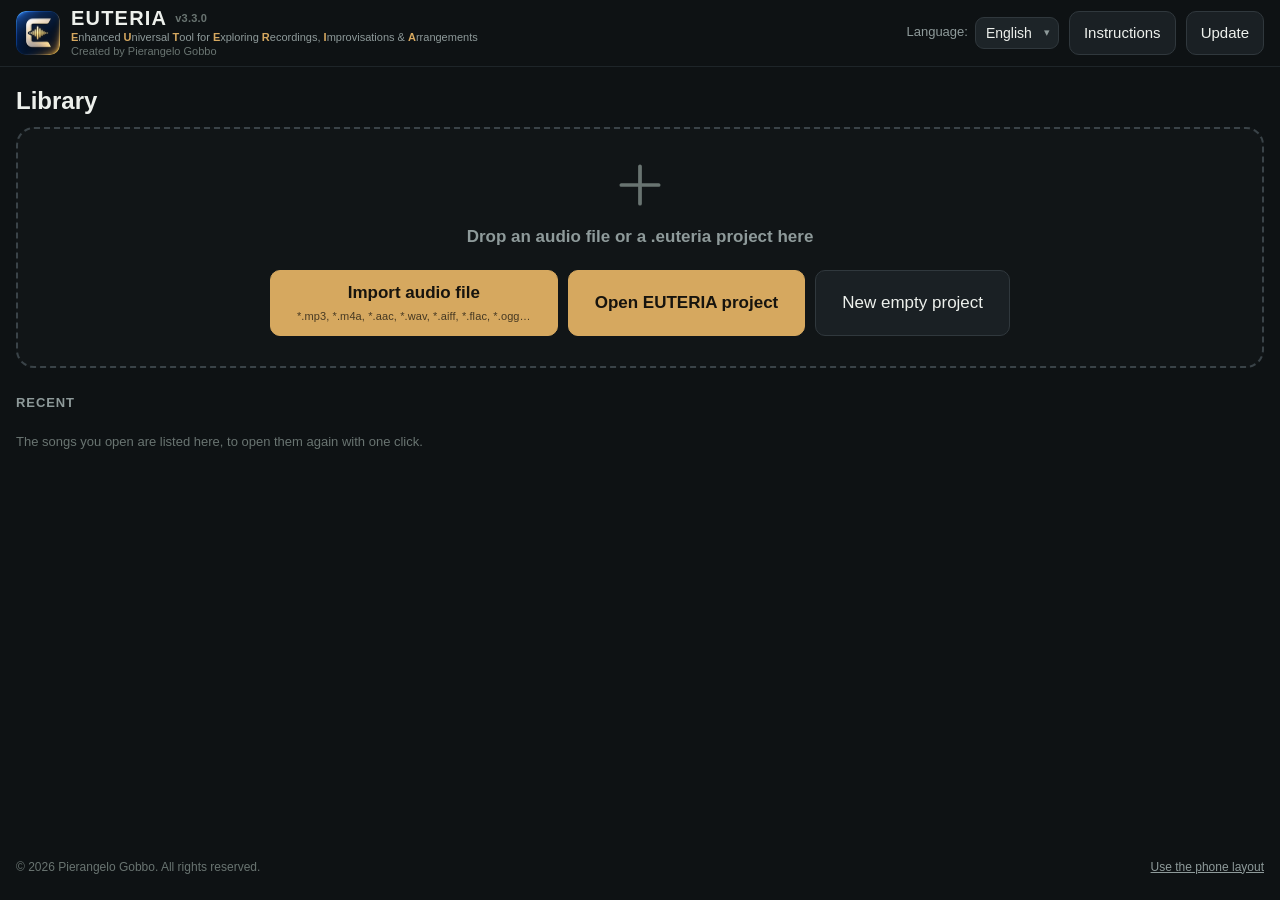
==== commit 30f0b92d: "The community, on Firebase: search, import, publish, likes, reports (3.3.0) - Search the community… " ====
--- a/index.html
+++ b/index.html
@@ -247,6 +247,7 @@
             <div class="rgroup import-group">
               <h3 class="rgroup-title">Import</h3>
               <div class="analysis-find">
+                <button id="community-search" type="button" class="small rbig">Search the community…</button>
                 <button id="import-analysis" type="button" class="small rbig">Analysis from a file…</button>
                 <!-- 3.2: what the import pasted, moved a bar (chords and sections) or a beat (chords) at a time -->
                 <div id="paste-shift" class="paste-shift" role="group" aria-label="Move what was imported" hidden>
@@ -256,7 +257,7 @@
                   <button id="shift-bar-on" type="button" class="small" title="One bar later: the chords and the sections imported">»</button>
                 </div>
               </div>
-              <p class="hint rtip">An analysis someone shared with Share analysis (File export and sharing): its chords and sections are pasted onto the bars of this song (a song without bars takes its bars too). If they do not fall in place, the arrows that come up move them by a beat or a bar. Undo takes it away.</p>
+              <p class="hint rtip">The analysis of this song that someone published in the community, or shared with you with Share analysis (File export and sharing): its chords and sections are pasted onto the bars of this song (a song without bars takes its bars too). If they do not fall in place, the arrows that come up move them by a beat or a bar. Undo takes it away.</p>
             </div>
           </div>
           <div class="rpanel-foot">
@@ -505,6 +506,7 @@
               <div class="row">
                 <button id="share-song" type="button" class="primary rbig">Share project…</button>
                 <button id="share-analysis" type="button" class="rbig" title="The bars, sections and chords of the song and its details, without the audio: a small file for whoever has the same recording, who imports it into theirs (Song analysis, Import)">Share analysis…</button>
+                <button id="community-publish" type="button" class="rbig">Publish to the community…</button>
                 <button id="save-as" type="button" class="rbig">Save as new project…</button>
               </div>
               <p id="project-hint" class="hint rtip">Saves the song and sends its file (.euteria), with its bars, chords and practice settings, by email, WhatsApp and so on.</p>
@@ -679,6 +681,80 @@
     </div>
   </form>
 </dialog>
+<!-- The community (3.3, app/community-flow.js): one window, four views (search, publish,
+     signing in, the account). -->
+<dialog id="community-dialog" class="help-dialog community-dialog" aria-labelledby="community-title">
+  <div class="help-head">
+    <h2 id="community-title">Community</h2>
+    <div class="community-who">
+      <span id="community-user" class="community-user" hidden></span>
+      <button id="community-account" type="button" class="small ghost" hidden>Account</button>
+      <button id="community-signin" type="button" class="small" hidden>Sign in</button>
+    </div>
+    <button id="community-close" class="help-close" type="button" aria-label="Close"><span aria-hidden="true" translate="no">✕</span></button>
+  </div>
+  <div class="help-body community-body">
+    <section id="cv-search" class="cview">
+      <form id="community-form" class="community-form" role="search">
+        <input id="community-query" class="name-input" type="search" placeholder="Title or performer" aria-label="Title or performer" autocomplete="off" autocorrect="off" spellcheck="false" enterkeyhint="search">
+        <button id="community-go" type="submit" class="primary">Search</button>
+      </form>
+      <p id="community-status" class="hint community-status" aria-live="polite"></p>
+      <ul id="community-results" class="community-results"></ul>
+      <p class="hint community-about">The analyses that people publish with EUTERIA: the bars, sections and chords of a song and its details, never its audio. Import pastes them onto the bars of your song, as Analysis from a file does.</p>
+    </section>
+    <section id="cv-publish" class="cview" hidden>
+      <p id="publish-song" class="publish-song"></p>
+      <p id="publish-what" class="hint publish-what"></p>
+      <p id="publish-again" class="hint publish-again" hidden></p>
+      <fieldset class="publish-kind">
+        <legend>What it is</legend>
+        <label><input type="radio" name="publish-kind" value="record" checked> <span>As on the record</span></label>
+        <label><input type="radio" name="publish-kind" value="arrangement"> <span>My own arrangement</span></label>
+      </fieldset>
+      <label class="cfield"><span>Description</span><textarea id="publish-note" maxlength="1000" rows="3"></textarea></label>
+      <label class="cfield"><span>Public name</span><input id="publish-name" class="name-input" type="text" maxlength="40" autocomplete="nickname" spellcheck="false"></label>
+      <p class="hint">Only this goes online: the bars, sections and chords of the song and its details, with your public name. Never its audio, never your notes.</p>
+      <p id="publish-status" class="hint community-status" aria-live="polite"></p>
+      <div class="row">
+        <button id="publish-go" type="button" class="primary">Publish</button>
+        <button id="publish-cancel" type="button">Cancel</button>
+      </div>
+    </section>
+    <section id="cv-signin" class="cview" hidden>
+      <p class="hint">You sign in to publish, to like and to report; searching and importing need no account. Your email never shows in the community: only the public name you choose does.</p>
+      <button id="signin-google" type="button" class="primary signin-google">Sign in with Google</button>
+      <p class="signin-or">or with an email and a password</p>
+      <form id="signin-form" class="signin-form">
+        <input id="signin-email" class="name-input" type="email" placeholder="Email" aria-label="Email" autocomplete="email" spellcheck="false">
+        <input id="signin-password" class="name-input" type="password" placeholder="Password (6 characters or more)" aria-label="Password (6 characters or more)" autocomplete="current-password">
+        <div class="row">
+          <button id="signin-go" type="submit" class="primary">Sign in</button>
+          <button id="signin-create" type="button">Create account</button>
+          <button id="signin-forgot" type="button" class="ghost">Forgot the password?</button>
+        </div>
+      </form>
+      <div id="signin-verify" class="signin-verify" hidden>
+        <p id="signin-verify-text"></p>
+        <div class="row">
+          <button id="signin-checked" type="button" class="primary">I opened the link</button>
+          <button id="signin-resend" type="button">Send it again</button>
+        </div>
+      </div>
+      <p id="signin-status" class="hint community-status" aria-live="polite"></p>
+    </section>
+    <section id="cv-account" class="cview" hidden>
+      <p id="account-who"></p>
+      <div class="row">
+        <button id="account-signout" type="button">Sign out</button>
+        <button id="account-back" type="button">Back to the search</button>
+      </div>
+      <p class="hint">Deleting the account deletes with it the analyses you published, for everyone. It cannot be undone.</p>
+      <button id="account-delete" type="button" class="danger">Delete the account</button>
+      <p id="account-status" class="hint community-status" aria-live="polite"></p>
+    </section>
+  </div>
+</dialog>
 <!-- The instructions (the button at the top right), in both languages: the page shows the
      one of the language in use (app.css, by the lang of the page). -->
 <dialog id="help-dialog" class="help-dialog" aria-labelledby="help-title">
@@ -689,7 +765,7 @@
   <div id="help-body" class="help-body" tabindex="-1" autofocus>
     <div class="help-text" lang="it" translate="no">
       <h3>Benvenuti in EUTERIA!</h3>
-      <p>EUTERIA separa una canzone nei suoi strumenti (stem) e serve soprattutto per lo studio dei brani e per le trascrizioni. Puoi togliere uno strumento e suonare al suo posto sopra il brano e registrarti mentre lo fai; puoi ascoltare solo quello strumento per trascrivere un assolo o un riff sfruttando la funzione di loop e rallentamento del tempo. Il metronomo avanzato aiuta a studiare il brano passo dopo passo. Puoi indicare la struttura e gli accordi ed esportarli per MuseScore. Una volta aperti e caricati i brani, EUTERIA funziona anche senza connessione. Non ci sono server né account: i brani restano sui tuoi dispositivi.</p>
+      <p>EUTERIA separa una canzone nei suoi strumenti (stem) e serve soprattutto per lo studio dei brani e per le trascrizioni. Puoi togliere uno strumento e suonare al suo posto sopra il brano e registrarti mentre lo fai; puoi ascoltare solo quello strumento per trascrivere un assolo o un riff sfruttando la funzione di loop e rallentamento del tempo. Il metronomo avanzato aiuta a studiare il brano passo dopo passo. Puoi indicare la struttura e gli accordi ed esportarli per MuseScore. Una volta aperti e caricati i brani, EUTERIA funziona anche senza connessione. I brani restano sui tuoi dispositivi: EUTERIA non ha server per loro e non chiede account. Solo la Comunità, se la usi, tiene online le analisi che le persone pubblicano (battute, sezioni, accordi e dati del brano, mai l’audio), su Firebase di Google, e per pubblicare chiede un accesso.</p>
       <h3>Come è fatta EUTERIA</h3>
       <p>Dalla Libreria (schermata principale) apri un progetto *.euteria o importi un file audio (MP3, M4A, WAV…); sul computer puoi anche trascinarli nel riquadro. Un file audio importato diventa subito un progetto, con l’audio dentro: sul computer EUTERIA chiede dove salvarlo, partendo dal nome del file, sullo smartphone lo mette nella libreria. Il file audio originale non viene mai toccato. Nuovo progetto vuoto crea un progetto senza audio in cui registrare, con metronomo e battute già pronti.</p>
       <p>In alto c’è la barra di riproduzione, con il nome del brano (un clic lo cambia) e, a destra, Annulla e Ripeti operazione.</p>
@@ -708,7 +784,8 @@
             <li><b>Mixer.</b> Ogni traccia, che sia uno stem, l’originale o una take, ha il suo volume fino al 200% e si può accendere o spegnere. Tutti gli stem e Solo originale lo fanno in un colpo. Puoi cambiare l’ordine delle tracce e dare a ognuna un nome tuo.</li>
             <li><b>Tempo e griglia.</b> Rileva il tempo del brano e lo divide in battute. Accanto puoi correggere i BPM, il metro e il primo beat se per caso la rilevazione automatica è sfalsata. Per il primo beat, porta la barra di play sul primo battere di una battuta e premi Imposta primo beat. ×2 e ÷2 servono se il programma ha trovato la metà o il doppio del tempo. Questa funzione funziona solo sul computer.</li>
             <li><b>Accordi.</b> Rileva accordi scrive gli accordi che sente, battuta per battuta. Sono suggerimenti da controllare a orecchio, ma offrono un buon punto di partenza. Questa funzione funziona solo sul computer.</li>
-            <li><b>Importa.</b> Analisi da un file porta in questo brano gli accordi e le sezioni che qualcuno ha condiviso con Condividi analisi. Vengono incollati sulle battute del tuo brano, quindi prima trova il tempo (Rileva tempo) o imposta le battute a mano; un brano senza battute prende quelle dell’analisi. Se gli accordi non cadono al posto giusto (il tuo file comincia un po’ prima o dopo, o le battute sono numerate in un altro modo), le frecce che compaiono accanto al pulsante li spostano: ‹ e › di un movimento (solo gli accordi), « e » di una battuta (accordi e sezioni). Se le tue battute sono al doppio o alla metà del tempo dell’analisi, EUTERIA te lo dice, così le correggi prima con ×2 o ÷2. Funziona anche sullo smartphone, e Annulla toglie l’importazione insieme agli spostamenti.</li>
+            <li><b>Importa.</b> Cerca nella comunità e Analisi da un file portano in questo brano gli accordi e le sezioni che qualcuno ha pubblicato nella comunità o ti ha mandato con Condividi analisi. Vengono incollati sulle battute del tuo brano, quindi prima trova il tempo (Rileva tempo) o imposta le battute a mano; un brano senza battute prende quelle dell’analisi. Se gli accordi non cadono al posto giusto (il tuo file comincia un po’ prima o dopo, o le battute sono numerate in un altro modo), le frecce che compaiono accanto al pulsante li spostano: ‹ e › di un movimento (solo gli accordi), « e » di una battuta (accordi e sezioni). Se le tue battute sono al doppio o alla metà del tempo dell’analisi, EUTERIA te lo dice, così le correggi prima con ×2 o ÷2. Funziona anche sullo smartphone, e Annulla toglie l’importazione insieme agli spostamenti.</li>
+            <li><b>Comunità.</b> Cerca nella comunità apre una finestra e cerca subito il titolo e l’interprete del brano (li scrivi nel gruppo Brano, in Esportazione e condivisione); puoi cambiare le parole e cercare di nuovo. Per ogni analisi trovata vedi il disco, la durata accanto a quella del tuo file (se coincide, è quasi sicuramente la stessa registrazione), se è come nel disco o un arrangiamento, chi l’ha pubblicata, quanti mi piace ha e la descrizione. Importa la incolla sulle tue battute, come Analisi da un file. Per cercare e importare non serve un account; per pubblicare, mettere mi piace e segnalare un’analisi sbagliata serve un accesso, con Google oppure con email e password (in quel caso arriva un link per verificare l’indirizzo). La tua email non compare mai: nella comunità si vede solo il nome pubblico che scegli. Da Account esci o elimini l’account, con le analisi che hai pubblicato.</li>
           </ul>
         </li>
         <li><b>Tempo e tonalità.</b>
@@ -722,7 +799,7 @@
         <li><b>Battute e accordi.</b> Gli accordi si possono scrivere manualmente battuta per battuta nelle caselle dei tempi della battuta. Il primo clic su una battuta della riga accordi mette il cursore sul primo tempo; un secondo clic sulla stessa battuta sceglie il tempo cliccato. Dopo il secondo clic, Cmd+C (Ctrl+C) copia solo quell’accordo e Cmd+V (Ctrl+V) lo incolla nel tempo dove sta il cursore; dopo il primo clic copiano e incollano la battuta intera. Su smartphone il primo tocco seleziona la battuta e il secondo apre la tastiera. Se cambi la tonalità (vedi sopra), gli accordi la seguono automaticamente. Il bottone DO RE MI… passa dai nomi italiani alle lettere americane. Nella riga più in alto della timeline segni la struttura del brano: Intro, Strofa, Ritornello e gli altri, le lettere A, B, C, D del jazz o un nome tuo. Un nome che si ripete si numera da solo (Strofa 1, Strofa 2). Con Copia e Incolla ripeti un giro di accordi su tutto il brano; se copi una sezione intera, viene copiato anche il suo nome. Nella riga Note, la più in alto, scrivi le tue note (per esempio “suonare forte con distorsione”): clicca una battuta, o trascina su più battute, e scrivi nel campo Nota; Invio la conferma. Dopo aver selezionato una sezione, un clic sulle sue battute nella riga Note scrive la nota della sezione, un altro clic la nota di una sola battuta. Le note restano in EUTERIA: non si copiano con gli accordi e non vanno nello spartito per MuseScore. Sul computer, se fermi il mouse sulle note, sugli accordi o sulle sezioni, compare il testo per intero.</li>
         <li><b>Tracce.</b> Puoi tagliarle, spostarle, accorciarle, sfumarle e copiarle, anche in un altro brano, dove arrivano come take. Due clip sovrapposte suonano insieme. Una clip si può anche trascinare in su o in giù, su un’altra traccia: per esempio per riunire in una sola take i pezzi migliori di take diverse, o per prendere pezzi della batteria. La clip porta con sé il suo audio e segue la traccia in cui la metti: si accende, si spegne e cambia volume con lei. La batteria, anche spostata, non cambia tonalità. Se poi elimini la traccia da cui viene, quell’audio resta comunque nel brano. La traccia Originale non dà e non riceve clip. L’audio originale non viene mai toccato, quindi tutto si può annullare. Puoi selezionarne più assieme con Shift, cliccando sulla barra superiore della traccia, e le operazioni si applicano a tutte le tracce selezionate.</li>
         <li><b>Registrazione.</b> Scegli l’ingresso e premi il tasto rosso: la take si aggiunge in fondo alle tracce. Con il loop acceso ogni giro diventa una take: la registrazione continua finché premi Stop e tiene gli ultimi tre giri completi. Finita la take, il volume viene regolato rispetto al brano; se registri oltre la fine, il brano si allunga. Con le cuffie Bluetooth la take può arrivare in ritardo. Se il brano ha le battute, il messaggio lo dice e Allinea la rimette a tempo; altrimenti la correggi con Sync. La correzione vale anche per le take successive dallo stesso ingresso.</li>
-        <li><b>Esportazione e condivisione.</b> Condividi progetto manda il file del brano, con battute, accordi e impostazioni, dallo smartphone (email, WhatsApp, File, AirDrop). Condividi analisi manda solo battute, sezioni, accordi e dati del brano, senza audio, in un file piccolo: chi ha la stessa registrazione lo importa nella sua con Analisi da un file. Le note restano tue. Salva come nuovo progetto lo salva con un altro nome e lascia com’era quello di prima. Nel gruppo Brano scrivi titolo, sottotitolo, paroliere, compositore, arrangiatore e copyright, che vanno in testa allo spartito, e interprete, album e anno della registrazione. Se il file audio contiene già questi dati (i tag degli MP3, per esempio), EUTERIA li inserisce da sola. Restano salvati con il brano. Esporta per MuseScore crea uno spartito con battute e accordi, nella tonalità selezionata. Esporta MP3 crea un file con le tracce accese, così come suonano: lo trovi nella lista sotto il pulsante, che si svuota quando chiudi l’app.</li>
+        <li><b>Esportazione e condivisione.</b> Condividi progetto manda il file del brano, con battute, accordi e impostazioni, dallo smartphone (email, WhatsApp, File, AirDrop). Condividi analisi manda solo battute, sezioni, accordi e dati del brano, senza audio, in un file piccolo: chi ha la stessa registrazione lo importa nella sua con Analisi da un file. Pubblica nella comunità mette la stessa analisi online, per tutti: scegli se è come nel disco o un arrangiamento tuo, aggiungi una descrizione e il nome pubblico; se pubblichi di nuovo lo stesso brano, la tua analisi si aggiorna. Servono le battute, e il titolo e l’interprete nel gruppo Brano. Le note restano tue. Salva con nome lo salva con un altro nome e lascia com’era quello di prima. Nel gruppo Brano scrivi titolo, sottotitolo, paroliere, compositore, arrangiatore e copyright, che vanno in testa allo spartito, e interprete, album e anno della registrazione. Se il file audio contiene già questi dati (i tag degli MP3, per esempio), EUTERIA li inserisce da sola. Restano salvati con il brano. Esporta per MuseScore crea uno spartito con battute e accordi, nella tonalità selezionata. Esporta MP3 crea un file con le tracce accese, così come suonano: lo trovi nella lista sotto il pulsante, che si svuota quando chiudi l’app.</li>
         <li><b>Caffè.</b> Quello no, non lo fa… ;)</li>
       </ol>
       <h3>EUTERIA su smartphone</h3>
@@ -733,7 +810,7 @@
     </div>
     <div class="help-text" lang="en" translate="no">
       <h3>Welcome to EUTERIA!</h3>
-      <p>EUTERIA splits a song into its instruments (stems) and is meant above all for studying songs and transcribing them. You can take out an instrument and play its part yourself over the song, recording yourself as you do it; you can listen to that instrument alone to transcribe a solo or a riff, using the loop and the slow-down of the tempo. The advanced metronome helps you study the song step by step. You can mark the structure and the chords and export them for MuseScore. Once it is open and the songs are loaded, EUTERIA also works without a connection. There are no servers and no accounts: the songs stay on your devices.</p>
+      <p>EUTERIA splits a song into its instruments (stems) and is meant above all for studying songs and transcribing them. You can take out an instrument and play its part yourself over the song, recording yourself as you do it; you can listen to that instrument alone to transcribe a solo or a riff, using the loop and the slow-down of the tempo. The advanced metronome helps you study the song step by step. You can mark the structure and the chords and export them for MuseScore. Once it is open and the songs are loaded, EUTERIA also works without a connection. The songs stay on your devices: EUTERIA has no servers for them and asks for no account. Only the Community, if you use it, keeps online the analyses that people publish (bars, sections, chords and the details of the song, never audio), on Google’s Firebase, and publishing needs a sign-in.</p>
       <h3>How EUTERIA is laid out</h3>
       <p>From the Library (the main screen) you open a *.euteria project or import an audio file (MP3, M4A, WAV…); on the computer you can also drag them onto the panel. An imported audio file becomes a project straight away, with the audio inside: on the computer EUTERIA asks where to save it, starting from the name of the file; on the smartphone it goes into the library. The original audio file is never touched. New empty project creates a project without audio, ready for recording, with the metronome and the bars already in place.</p>
       <p>At the top is the playback bar, with the name of the song (one click changes it) and, on the right, Undo and Redo.</p>
@@ -752,7 +829,8 @@
             <li><b>Mixer.</b> Every track, whether a stem, the original or a take, has its own volume up to 200% and can be turned on or off. All stems and Original only do it in one go. You can change the order of the tracks and give each one a name of your own.</li>
             <li><b>Tempo and grid.</b> Detects the tempo of the song and divides it into bars. Beside it you can correct the BPM, the meter and the first beat if the automatic detection happens to be off. For the first beat, put the playhead on the first beat of a bar and press Set first beat. ×2 and ÷2 are for when the app has found half or double the tempo. This feature works only on the computer.</li>
             <li><b>Chords.</b> Detect chords writes the chords it hears, bar by bar. They are suggestions to check by ear, but they offer a good starting point. This feature works only on the computer.</li>
-            <li><b>Import.</b> Analysis from a file brings into this song the chords and sections that someone shared with Share analysis. They are pasted onto the bars of your song, so first find its tempo (Detect tempo) or set the bars by hand; a song without bars takes those of the analysis. If the chords do not fall in place (your file starts a little earlier or later, or the bars are numbered differently), the arrows that appear beside the button move them: ‹ and › by one beat (the chords only), « and » by one bar (chords and sections). If your bars are at double or half the tempo of the analysis, EUTERIA tells you, so you can fix them first with ×2 or ÷2. It works on the smartphone too, and Undo takes away the import together with the moves.</li>
+            <li><b>Import.</b> Search the community and Analysis from a file bring into this song the chords and sections that someone published in the community or sent you with Share analysis. They are pasted onto the bars of your song, so first find its tempo (Detect tempo) or set the bars by hand; a song without bars takes those of the analysis. If the chords do not fall in place (your file starts a little earlier or later, or the bars are numbered differently), the arrows that appear beside the button move them: ‹ and › by one beat (the chords only), « and » by one bar (chords and sections). If your bars are at double or half the tempo of the analysis, EUTERIA tells you, so you can fix them first with ×2 or ÷2. It works on the smartphone too, and Undo takes away the import together with the moves.</li>
+            <li><b>Community.</b> Search the community opens a window and searches at once for the title and the performer of the song (you write them in the Song group, in Export and sharing); you can change the words and search again. For each analysis found you see the record, its length beside that of your file (when they match, it is almost surely the same recording), whether it is as on the record or an arrangement, who published it, how many likes it has and its description. Import pastes it onto your bars, as Analysis from a file does. Searching and importing need no account; publishing, liking and reporting a wrong analysis need a sign-in, with Google or with an email and a password (then a link comes to check the address). Your email never shows: in the community only the public name you choose does. From Account you sign out or delete the account, with the analyses you published.</li>
           </ul>
         </li>
         <li><b>Tempo and key.</b>
@@ -766,7 +844,7 @@
         <li><b>Bars and chords.</b> Chords can be written by hand, bar by bar, in the boxes for the beats of the bar. The first click on a bar of the chord lane puts the cursor on the first beat; a second click on the same bar picks the beat you clicked. After the second click, Cmd+C (Ctrl+C) copies that chord alone and Cmd+V (Ctrl+V) pastes it on the beat where the cursor is; after the first click they copy and paste the whole bar. On a smartphone the first tap selects the bar and the second opens the keyboard. If you change the key (see above), the chords follow it automatically. The DO RE MI… button switches between Italian names and American letters. In the top row of the timeline you mark the structure of the song: Intro, Verse, Chorus and the others, the jazz letters A, B, C, D or a name of your own. A name that repeats is numbered by itself (Verse 1, Verse 2). With Copy and Paste you repeat a chord progression over the whole song; if you copy a whole section, its name is copied too. In the Notes lane, the top one, you write your own notes (for example “play loud with distortion”): click a bar, or drag along several bars, and write in the Note field; Return keeps it. After selecting a section, a click on its bars in the Notes lane writes the note of the section, a further click the note of a single bar. Notes stay in EUTERIA: they are not copied with the chords and do not go into the score for MuseScore. On the computer, resting the mouse on the notes, the chords or the sections shows their whole text.</li>
         <li><b>Tracks.</b> You can cut, move, shorten, fade and copy them, even into another song, where they arrive as takes. Two overlapping clips play together. A clip can also be dragged up or down onto another track: for example to gather the best pieces of different takes in one take, or to take pieces of the drums. The clip brings its audio with it and follows the track you put it in: it is switched on and off and changes volume with it. The drums, even moved, do not change key. If you then delete the track it came from, that audio stays in the song all the same. The Original Track neither gives nor takes clips. The original audio is never touched, so everything can be undone. You can select several at once with Shift, clicking on the top bar of the track, and the operations apply to all the selected tracks.</li>
         <li><b>Recording.</b> Choose the input and press the red button: the take is added at the bottom of the tracks. With the loop on, every pass becomes a take: the recording goes on until you press Stop and keeps the last three complete passes. When the take is over, its volume is adjusted to the song; if you record past the end, the song is extended. With Bluetooth headphones the take may arrive late. If the song has bars, the message says so and Align puts it back in time; otherwise you correct it with Sync. The correction also applies to the next takes from the same input.</li>
-        <li><b>Export and sharing.</b> Share project sends the file of the song, with bars, chords and settings, from the smartphone (email, WhatsApp, Files, AirDrop). Share analysis sends only the bars, sections, chords and details of the song, without audio, in a small file: whoever has the same recording imports it into theirs with Analysis from a file. Your notes stay yours. Save as new project saves it under another name and leaves the previous one as it was. In the Song group you write the title, subtitle, lyricist, composer, arranger and copyright, which go at the top of the score, and the performer, album and year of the recording. If the audio file already holds these details (the tags of an MP3, for example), EUTERIA fills them in by itself. They stay saved with the song. Export for MuseScore creates a score with bars and chords, in the selected key. Export MP3 creates a file with the tracks that are on, as they sound: you find it in the list under the button, which empties when you close the app.</li>
+        <li><b>Export and sharing.</b> Share project sends the file of the song, with bars, chords and settings, from the smartphone (email, WhatsApp, Files, AirDrop). Share analysis sends only the bars, sections, chords and details of the song, without audio, in a small file: whoever has the same recording imports it into theirs with Analysis from a file. Publish to the community puts the same analysis online, for everyone: choose whether it is as on the record or an arrangement of your own, add a description and your public name; publish the same song again and your analysis is updated. It needs the bars, and the title and the performer in the Song group. Your notes stay yours. Save as new project saves it under another name and leaves the previous one as it was. In the Song group you write the title, subtitle, lyricist, composer, arranger and copyright, which go at the top of the score, and the performer, album and year of the recording. If the audio file already holds these details (the tags of an MP3, for example), EUTERIA fills them in by itself. They stay saved with the song. Export for MuseScore creates a score with bars and chords, in the selected key. Export MP3 creates a file with the tracks that are on, as they sound: you find it in the list under the button, which empties when you close the app.</li>
         <li><b>Coffee.</b> No, it doesn’t make that… ;)</li>
       </ol>
       <h3>EUTERIA on a smartphone</h3>
--- a/app/app.css
+++ b/app/app.css
@@ -477,6 +477,8 @@
 /* 3.1: the analysis shared (a page of bars and chords), and one brought in (an arrow into a tray). */
 #share-analysis { --icon: url("data:image/svg+xml,%3Csvg xmlns='http://www.w3.org/2000/svg' viewBox='0 0 24 24' fill='none' stroke='black' stroke-width='1.8' stroke-linecap='round' stroke-linejoin='round'%3E%3Cpath d='M14 3H7a2 2 0 0 0-2 2v14a2 2 0 0 0 2 2h10a2 2 0 0 0 2-2V8z'/%3E%3Cpath d='M14 3v5h5M8.5 12h7M8.5 15h7M8.5 18h4'/%3E%3C/svg%3E"); }
 #import-analysis { --icon: url("data:image/svg+xml,%3Csvg xmlns='http://www.w3.org/2000/svg' viewBox='0 0 24 24' fill='none' stroke='black' stroke-width='1.8' stroke-linecap='round' stroke-linejoin='round'%3E%3Cpath d='M12 3v11M7.5 9.5 12 14l4.5-4.5'/%3E%3Cpath d='M5 15v4a2 2 0 0 0 2 2h10a2 2 0 0 0 2-2v-4'/%3E%3C/svg%3E"); }
+#community-search { --icon: url("data:image/svg+xml,%3Csvg xmlns='http://www.w3.org/2000/svg' viewBox='0 0 24 24' fill='none' stroke='black' stroke-width='1.8' stroke-linecap='round' stroke-linejoin='round'%3E%3Ccircle cx='9' cy='8' r='3'/%3E%3Cpath d='M3.5 19a5.5 5.5 0 0 1 9.6-3.6'/%3E%3Ccircle cx='16.5' cy='15.5' r='3'/%3E%3Cpath d='m18.7 17.7 2.3 2.3'/%3E%3C/svg%3E"); }
+#community-publish { --icon: url("data:image/svg+xml,%3Csvg xmlns='http://www.w3.org/2000/svg' viewBox='0 0 24 24' fill='none' stroke='black' stroke-width='1.8' stroke-linecap='round' stroke-linejoin='round'%3E%3Cpath d='M7 18H6.5a4.5 4.5 0 0 1-.6-8.96A6 6 0 0 1 17.6 8.1 4.5 4.5 0 0 1 17.5 18H17'/%3E%3Cpath d='M12 20v-8M8.8 14.8 12 11.6l3.2 3.2'/%3E%3C/svg%3E"); }
 #export-chart { --icon: url("data:image/svg+xml,%3Csvg xmlns='http://www.w3.org/2000/svg' viewBox='0 0 24 24' fill='none' stroke='black' stroke-width='1.8' stroke-linecap='round' stroke-linejoin='round'%3E%3Cpath d='M3 6.5h18M3 10h18M3 13.5h18M3 17h18' stroke-width='1.3'/%3E%3Cpath d='M15.6 17V4.5l3 1.2'/%3E%3Cellipse cx='13.7' cy='17.1' rx='2.4' ry='1.8' fill='black' stroke='none' transform='rotate%28-20 13.7 17.1%29'/%3E%3C/svg%3E"); }
 #export { --icon: url("data:image/svg+xml,%3Csvg xmlns='http://www.w3.org/2000/svg' viewBox='0 0 24 24' fill='none' stroke='black' stroke-width='1.8' stroke-linecap='round' stroke-linejoin='round'%3E%3Cpath d='M12 3v12M7.5 10.5 12 15l4.5-4.5'/%3E%3Cpath d='M4 17v2a2 2 0 0 0 2 2h12a2 2 0 0 0 2-2v-2'/%3E%3C/svg%3E"); }
 #tab-analysis { --icon: url("data:image/svg+xml,%3Csvg xmlns='http://www.w3.org/2000/svg' viewBox='0 0 24 24' fill='none' stroke='black' stroke-width='1.8' stroke-linecap='round' stroke-linejoin='round'%3E%3Cpath d='M11 3.5l1.9 5.6 5.6 1.9-5.6 1.9L11 18.5l-1.9-5.6L3.5 11l5.6-1.9z'/%3E%3Cpath d='M18.5 15.5l.8 2.2 2.2.8-2.2.8-.8 2.2-.8-2.2-2.2-.8 2.2-.8z' fill='black'/%3E%3C/svg%3E"); }
@@ -543,11 +545,17 @@
    Share analysis added), so that the card stays in one row at 1280 px. */
 [data-layout=computer] #ribbon .chart-lines .mini-label { white-space: normal; max-width: 64px; line-height: 1.15; }
 [data-layout=computer] #ribbon .project-group .rbig { max-width: 112px; }
+/* 3.3: four buttons in Project (Publish to the community added), narrower still, Export for
+   MuseScore too, and the basis of Song smaller, so that the card stays in one row at 1280 px
+   (Song's fields narrower there); Song never narrower than what it holds: in a narrower window
+   the groups go on two rows rather than over one another. */
+[data-layout=computer] #ribbon .project-group .rbig { max-width: 95px; min-width: 80px; }
+[data-layout=computer] #ribbon .chart-group .rbig { max-width: 100px; }
 /* The details of the song (3.0, Song; 2.16 for those of the chart): three columns of three,
    each named at its left, as high as the big buttons. Song takes the room the other groups
    leave: in a narrower window its fields get narrower (not under 64 px) rather than the card
    going on two rows. */
-[data-layout=computer] #ribbon .song-group { flex: 1 1 480px; max-width: max-content; }
+[data-layout=computer] #ribbon .song-group { flex: 1 1 380px; min-width: min-content; max-width: max-content; }
 [data-layout=computer] #ribbon .chart-credits { display: grid; grid-template-columns: auto minmax(64px, 140px) auto minmax(64px, 140px) auto minmax(64px, 140px); grid-template-rows: repeat(3, 22px); gap: 5px 8px; align-items: center; }
 [data-layout=computer] #ribbon .credit { display: contents; }
 [data-layout=computer] #ribbon .credit .mini-label { font-size: 12px; text-align: right; }
@@ -928,7 +936,7 @@
 .analysis-find { display: flex; flex-wrap: wrap; gap: 8px 10px; margin-bottom: 12px; }
 .analysis-find:not(:has(> :not([hidden]))) { display: none; }
 [data-layout=computer] .analysis-find .find-btn { min-height: 36px; padding: 0 14px; font-size: 14px; }
-[data-layout=phone] .analysis-find .find-btn, [data-layout=phone] #import-analysis { min-height: 44px; }
+[data-layout=phone] .analysis-find .find-btn, [data-layout=phone] #import-analysis, [data-layout=phone] #community-search { min-height: 44px; }
 /* 3.2: the arrows of the import. On a computer two by two beside Analysis from a file, as high as
    it (a beat on top, a bar under it); on the phone four in a row, « ‹ › ». */
 .paste-shift { display: grid; grid-template-columns: repeat(4, 48px); grid-auto-rows: 44px; gap: 6px; }
@@ -1395,3 +1403,45 @@
 .section-actions > :only-child { grid-column: 1 / -1; }
 .section-remove { justify-content: center; }
 .section-menu .current { border-color: var(--gold); background: #2a2519; }
+
+/* ----- the community (3.3): a window as the instructions', with its views ----- */
+.community-dialog { width: min(640px, calc(100vw - 24px)); }
+.community-dialog .help-head h2 { flex: 1 1 auto; min-width: 0; overflow: hidden; text-overflow: ellipsis; white-space: nowrap; }
+.community-who { flex: none; display: flex; align-items: center; gap: 8px; }
+.community-user { max-width: 180px; overflow: hidden; text-overflow: ellipsis; white-space: nowrap; color: var(--muted); font-size: 14px; }
+.community-body .row { display: flex; flex-wrap: wrap; gap: 8px; margin: 12px 0; }
+.community-form { display: flex; gap: 8px; align-items: center; }
+.community-form .name-input { flex: 1 1 auto; min-width: 0; margin: 0; }
+.community-form button { flex: none; min-height: 44px; }
+.community-status { margin: 10px 0; min-height: 1.2em; }
+.community-status.error { color: var(--danger, #e06c6c); }
+.community-status.ok { color: var(--ok, #7cc48a); }
+.community-results { list-style: none; margin: 0; padding: 0; display: flex; flex-direction: column; gap: 10px; }
+.cres { padding: 12px 14px; border: 1px solid var(--border); border-radius: 12px; background: var(--panel-alt); }
+.cres-head { display: flex; flex-wrap: wrap; align-items: baseline; gap: 4px 10px; }
+.cres-title { font-size: 16px; }
+.cres-perf { color: var(--text); }
+.cres-meta, .cres-by { margin-top: 3px; color: var(--muted); font-size: 13px; }
+.cres-note { margin: 8px 0 0; font-size: 14px; white-space: pre-wrap; display: -webkit-box; -webkit-line-clamp: 4; -webkit-box-orient: vertical; overflow: hidden; }
+.cres-actions { display: flex; flex-wrap: wrap; gap: 8px; margin-top: 10px; }
+.cres-like.on { color: var(--gold); border-color: #6b5530; }
+.cres-report { display: flex; flex-wrap: wrap; gap: 8px; margin-top: 8px; }
+.cres-report select, .cres-report input { min-height: 36px; padding: 0 10px; border: 1px solid var(--border-hi); border-radius: 9px; background: var(--field); color: var(--text); font: inherit; font-size: 14px; }
+.cres-report input { flex: 1 1 160px; min-width: 0; }
+.community-about { margin-top: 16px; }
+.publish-song { margin: 0; font-size: 17px; font-weight: 650; }
+.publish-what { margin: 4px 0 0; }
+.publish-again { margin: 8px 0 0; color: var(--gold); }
+.publish-kind { margin: 14px 0 0; padding: 0; border: 0; display: flex; flex-wrap: wrap; gap: 8px 18px; }
+.publish-kind legend { padding: 0; margin-bottom: 6px; color: var(--muted); font-size: 13px; }
+.publish-kind label { display: flex; align-items: center; gap: 8px; min-height: 36px; }
+.cfield { display: flex; flex-direction: column; gap: 6px; margin-top: 12px; color: var(--muted); font-size: 13px; }
+.cfield .name-input { margin: 0; }
+.cfield textarea { padding: 10px 12px; border: 1px solid var(--border-hi); border-radius: 10px; background: var(--field); color: var(--text); font: inherit; font-size: 15px; resize: vertical; }
+.cview > .hint:first-child { margin: 0 0 14px; }
+.signin-google { min-height: 44px; margin-top: 4px; }
+.signin-or { margin: 16px 0 8px; color: var(--muted); font-size: 13px; }
+.signin-form .name-input { margin: 0 0 8px; }
+.signin-verify p { margin: 0; }
+[data-layout=phone] .community-who .community-user { max-width: 110px; }
+[data-layout=phone] .cres-actions button, [data-layout=phone] .community-body .row button { min-height: 44px; }
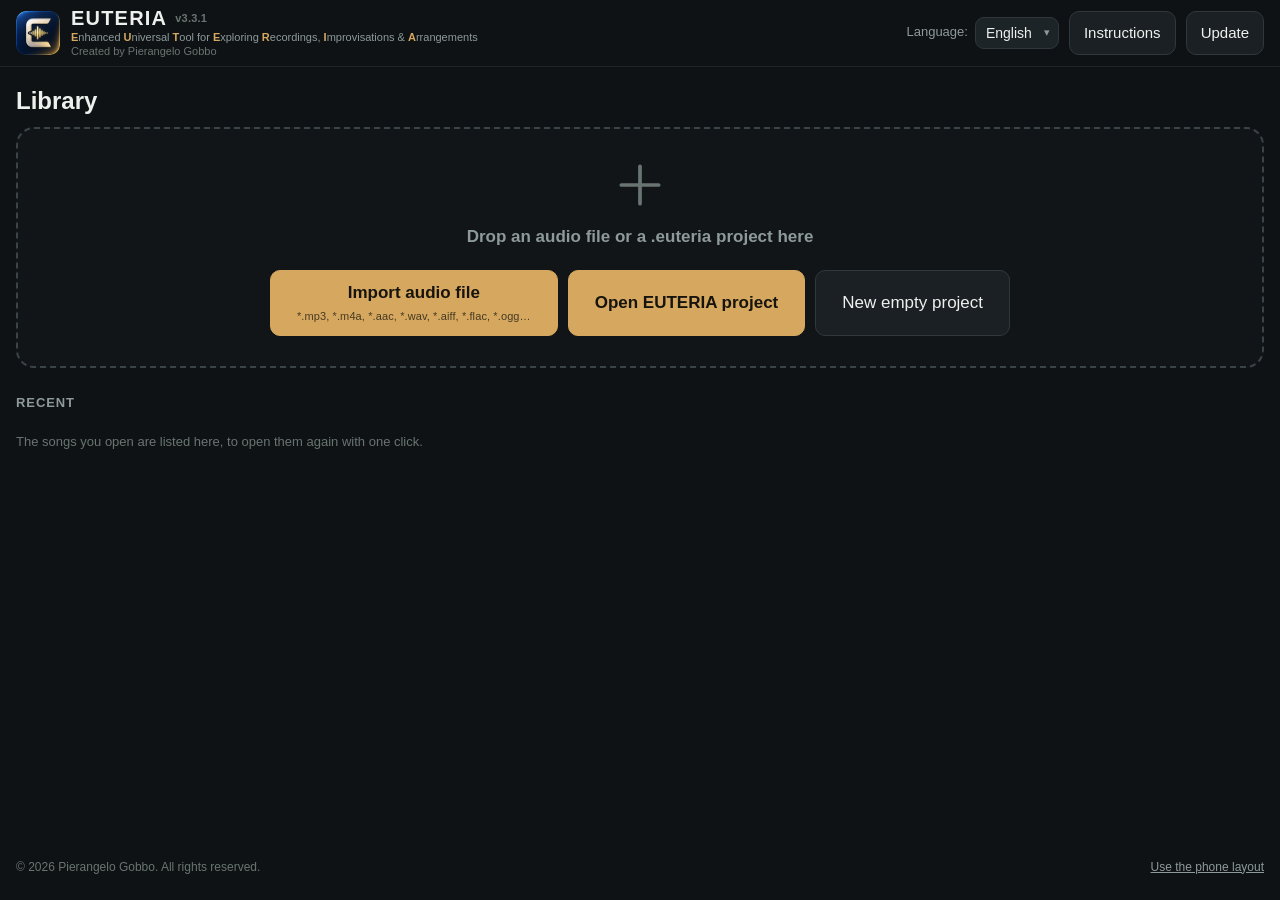
==== commit df023aac: "Save never waits on the list of the songs opened; the visit counter switched without alerts (3.3.1) " ====
--- a/index.html
+++ b/index.html
@@ -36,6 +36,27 @@
   })();
 </script>
 <script type="module" src="app/app.js"></script>
+<!-- The visit counter's switch (3.3.1, app/counter.js): #goatcounter-off leaves this device out
+     of the count, #goatcounter-on counts it again, #toggle-goatcounter (GoatCounter's own) does
+     one or the other. Set here, before GoatCounter reads the address, so that it shows no alert of
+     its own (an alert stops the tab, and a tab stopped held the others up); then the address is
+     cleaned, so that loading it again changes nothing. The app says what was done. -->
+<script>
+  (function () {
+    try {
+      var h = location.hash, off = h === "#goatcounter-off", on = h === "#goatcounter-on";
+      if (h === "#toggle-goatcounter") {
+        if (localStorage.getItem("skipgc") === "t") on = true;
+        else off = true;
+      }
+      if (!off && !on) return;
+      if (off) localStorage.setItem("skipgc", "t");
+      else localStorage.removeItem("skipgc");
+      sessionStorage.setItem("euteria.counting-switched", off ? "off" : "on");
+      history.replaceState(null, "", location.pathname + location.search);
+    } catch (e) {}
+  })();
+</script>
 <!-- Visit counter (GoatCounter): page loads only, no cookies, no personal data. -->
 <script data-goatcounter="https://euteria.goatcounter.com/count" async src="https://gc.zgo.at/count.js"></script>
 </head>
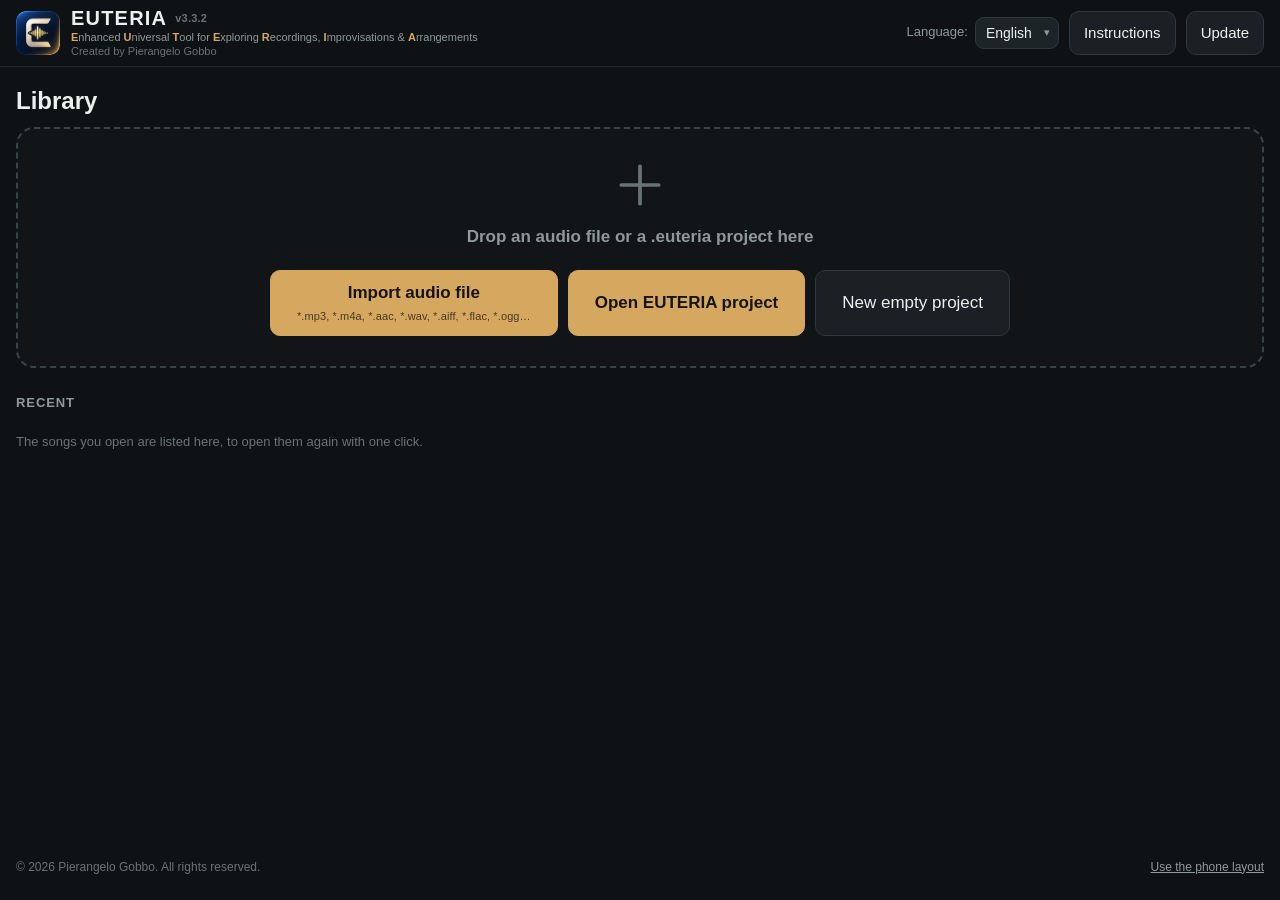
==== commit b77694a8: "The list of the songs opened apart from the files; the rename within Chrome's few seconds (3.3.2) - " ====
--- a/index.html
+++ b/index.html
@@ -159,6 +159,7 @@
     <h2 class="recent-title">Recent</h2>
     <ul id="recent-list" class="recent-list"></ul>
     <p id="recent-empty" class="hint" hidden>The songs you open are listed here, to open them again with one click.</p>
+    <p id="recent-trouble" class="hint warn" hidden></p>
   </section>
   <input id="open-input" type="file" hidden>
   <input id="analysis-input" type="file" hidden>
--- a/app/app.css
+++ b/app/app.css
@@ -299,6 +299,7 @@
 .btn-sub { font-size: 11px; font-weight: 500; letter-spacing: .01em; opacity: .75; }
 .recent-title { margin: 26px 0 10px; }
 .recent-list { list-style: none; padding: 0; margin: 0; display: flex; flex-direction: column; gap: 6px; }
+#recent-trouble { color: var(--gold); max-width: 70ch; }
 .recent-item { display: flex; align-items: stretch; background: var(--panel-alt); border: 1px solid var(--border); border-radius: 10px; overflow: hidden; }
 .recent-item .open-it { flex: 1; min-width: 0; justify-content: space-between; background: transparent; border: 0; border-radius: 0; text-align: left; }
 .recent-item .open-it .title { font-weight: 600; overflow: hidden; text-overflow: ellipsis; white-space: nowrap; }
